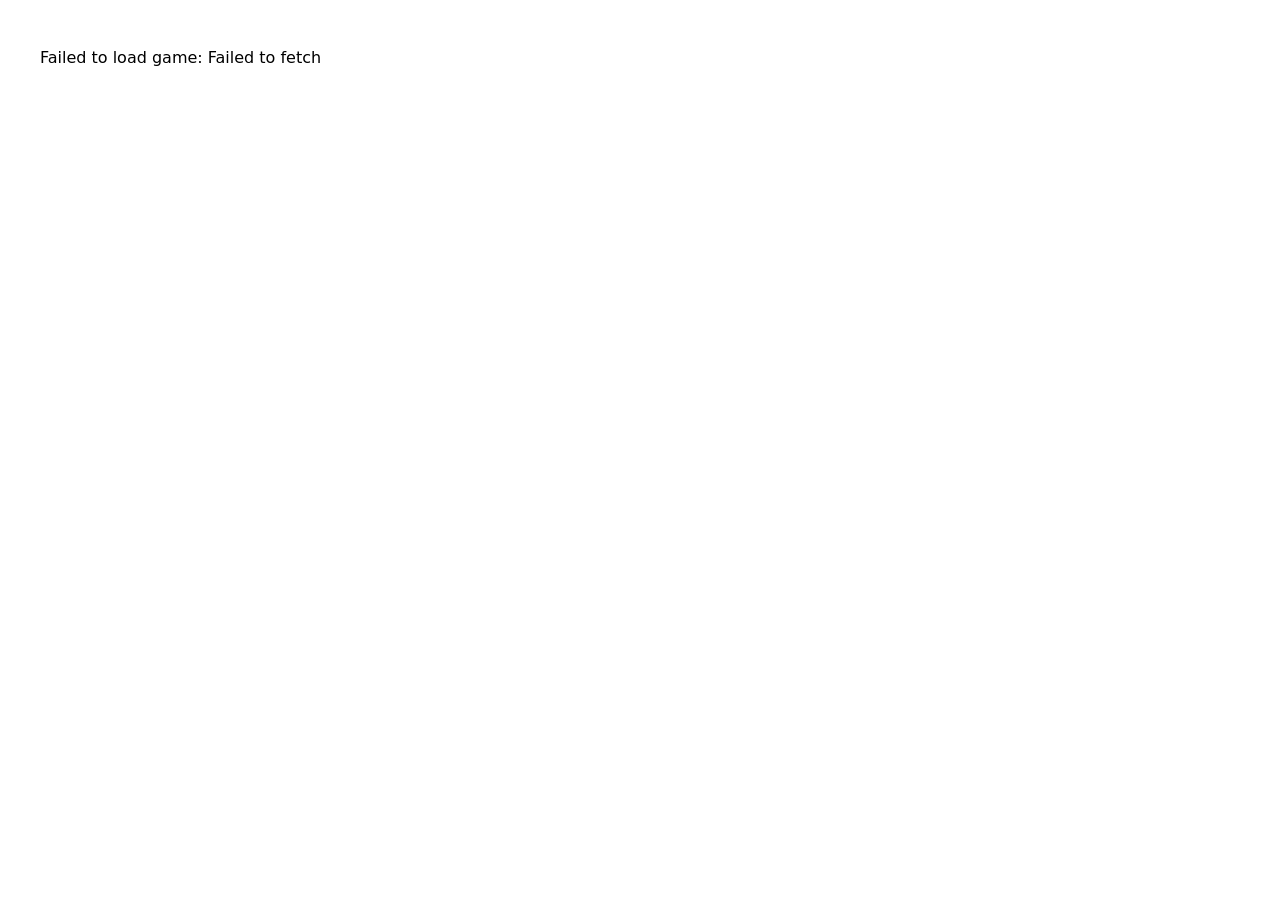
==== alamat-prototype.html @ 6f1d251a "Add playable prototype loader (index.html + alamat-prototype.html)" ====
<!DOCTYPE html>
<html lang="en"><head><meta charset="utf-8">
<meta name="viewport" content="width=device-width, initial-scale=1, viewport-fit=cover">
<title>ALAMAT: Isles of the Forgotten — Prototype</title>
</head><body>
<p id="s" style="font-family:system-ui;padding:2rem">Loading ALAMAT…</p>
<script src="game-data-1.js"></script>
<script src="game-data-2.js"></script>
<script>
(async function() {
  try {
    const b64 = window.__ALAMAT_B64_1 + window.__ALAMAT_B64_2;
    const bin = Uint8Array.from(atob(b64), c => c.charCodeAt(0));
    let html;
    if (window.DecompressionStream) {
      const ds = new DecompressionStream("gzip");
      const stream = new Response(bin).body.pipeThrough(ds);
      html = await new Response(stream).text();
    } else {
      throw new Error("Browser missing DecompressionStream. Use Chrome/Edge/Firefox recent.");
    }
    document.open();
    document.write(html);
    document.close();
  } catch (e) {
    document.getElementById("s").textContent = "Failed to load game: " + e.message;
    console.error(e);
  }
})();
</script>
</body></html>
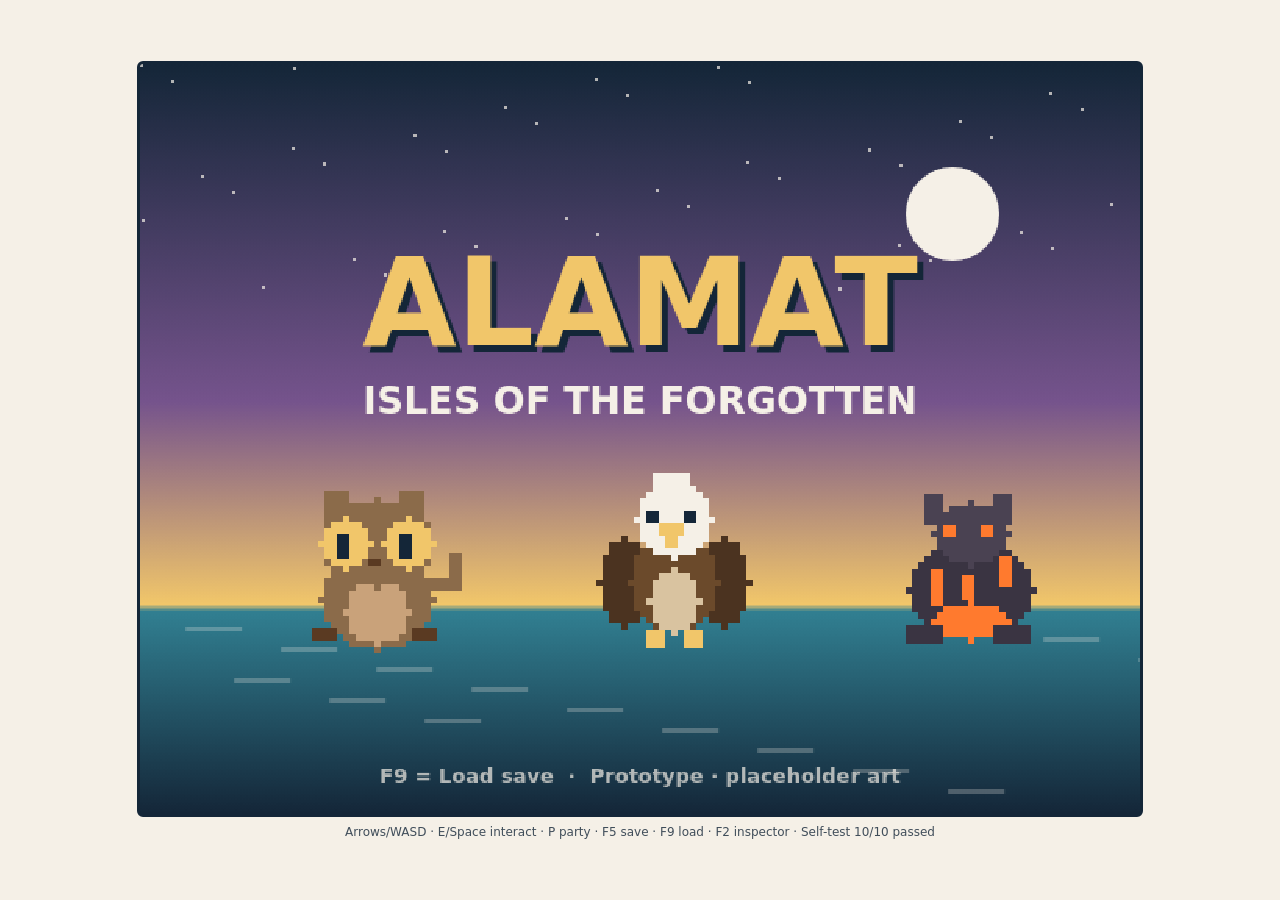
==== commit 68a2f05f: "Add playable HTML prototype" ====
--- a/alamat-prototype.html
+++ b/alamat-prototype.html
@@ -2,30 +2,437 @@
 <html lang="en"><head><meta charset="utf-8">
 <meta name="viewport" content="width=device-width, initial-scale=1, viewport-fit=cover">
 <title>ALAMAT: Isles of the Forgotten — Prototype</title>
-</head><body>
-<p id="s" style="font-family:system-ui;padding:2rem">Loading ALAMAT…</p>
-<script src="game-data-1.js"></script>
-<script src="game-data-2.js"></script>
+<style>
+:root{--bg:#f5f0e7;--fg:#142638;--ac:#317f91;box-sizing:border-box;padding-top:env(safe-area-inset-top,0px);padding-bottom:env(safe-area-inset-bottom,0px)}
+@media (prefers-color-scheme:dark){:root:not([data-theme="light"]){--bg:#0d1823;--fg:#f5f0e7}}
+:root[data-theme="dark"]{--bg:#0d1823;--fg:#f5f0e7}
+html,body{height:100%;margin:0}
+body{background:var(--bg);color:var(--fg);font:14px "Trebuchet MS",system-ui,sans-serif;display:flex;flex-direction:column;align-items:center;justify-content:center;gap:8px;overflow:hidden}
+#g{width:min(96vw,calc((100dvh - 150px)*4/3));aspect-ratio:4/3;image-rendering:pixelated;border:3px solid var(--fg);border-radius:6px;background:#142638;touch-action:none}
+#pad{display:none;width:min(96vw,520px);justify-content:space-between;align-items:center;user-select:none}
+.dp{display:grid;grid-template-areas:". u ." "l . r" ". d .";gap:4px}
+.dp button:nth-child(1){grid-area:u}.dp button:nth-child(2){grid-area:l}.dp button:nth-child(3){grid-area:d}.dp button:nth-child(4){grid-area:r}
+.ab{display:flex;gap:14px}
+#pad button{width:52px;height:52px;border-radius:50%;border:2px solid var(--fg);background:var(--ac);color:#f5f0e7;font:bold 18px system-ui;touch-action:none}
+@media (hover:none) and (pointer:coarse){#pad{display:flex}}
+#foot{margin:0;text-align:center;font-size:12px;opacity:.8;max-width:96vw}
+</style></head><body>
+<canvas id="g" aria-label="ALAMAT prototype game canvas. Arrow keys or WASD to move, E or Space to interact, P for party."></canvas>
+<div id="pad"><div class="dp"><button data-a="up">▲</button><button data-a="left">◀</button><button data-a="down">▼</button><button data-a="right">▶</button></div><div class="ab"><button data-a="back">B</button><button data-a="ok">A</button></div></div>
+<p id="foot">Arrows/WASD move · E/Space interact · P party · X/Esc back · F2 collision · F5 save · F9 load</p>
 <script>
-(async function() {
-  try {
-    const b64 = window.__ALAMAT_B64_1 + window.__ALAMAT_B64_2;
-    const bin = Uint8Array.from(atob(b64), c => c.charCodeAt(0));
-    let html;
-    if (window.DecompressionStream) {
-      const ds = new DecompressionStream("gzip");
-      const stream = new Response(bin).body.pipeThrough(ds);
-      html = await new Response(stream).text();
-    } else {
-      throw new Error("Browser missing DecompressionStream. Use Chrome/Edge/Firefox recent.");
-    }
-    document.open();
-    document.write(html);
-    document.close();
-  } catch (e) {
-    document.getElementById("s").textContent = "Failed to load game: " + e.message;
-    console.error(e);
-  }
+(()=>{'use strict';
+const T=32,W=640,H=480,$=i=>document.getElementById(i),cv=$('g'),c=cv.getContext('2d');cv.width=W;cv.height=H;c.imageSmoothingEnabled=false;
+const P={navy:'#142638',forest:'#397A57',fern:'#83B66A',teal:'#317F91',sand:'#D7B779',gold:'#F1C66A',cyan:'#76D8D2',violet:'#75538C',off:'#F5F0E7',wood:'#8A5A34',dk:'#5A3A22',roof:'#B5573A',bamb:'#B98A4E'};
+let sd=7;const rnd=()=>{sd=sd+0x6D2B79F5|0;let t=Math.imul(sd^sd>>>15,1|sd);t=t+Math.imul(t^t>>>7,61|t)^t;return((t^t>>>14)>>>0)/4294967296};
+const mk=(w,h)=>{const e=document.createElement('canvas');e.width=w;e.height=h;const x=e.getContext('2d');x.imageSmoothingEnabled=false;return[e,x]};
+const R=(x,a,b,w,h,f)=>{x.fillStyle=f;x.fillRect(a|0,b|0,w,h)};
+const E=(x,cx,cy,rx,ry,f)=>{x.fillStyle=f;for(let j=-ry;j<=ry;j++)for(let i=-rx;i<=rx;i++)if(i*i*ry*ry+j*j*rx*rx<=rx*rx*ry*ry)x.fillRect(Math.round(cx+i),Math.round(cy+j),1,1)};
+const sleep=ms=>new Promise(r=>setTimeout(r,ms));
+let waiter=null;const nextKey=()=>new Promise(r=>{waiter=r});
+const pause=ms=>new Promise(r=>{const t=setTimeout(()=>{waiter=null;r()},ms);waiter=()=>{clearTimeout(t);r()}});
+
+/* ---------- tiles ---------- */
+const TC=[['#83B66A','#97C67C','#74A85F'],['#5E9A5C','#4D8A4F','#6BA866'],['#C9A56B','#B8935A','#D9B97F'],['#D7B779','#E3C98F','#C8A767'],['#317F91','#4A9BAE','#296B7C'],['#4E9A55','#2F7A3F','#6DB060'],['#3B6B4A','#2E5A3E','#4B7B52']];
+const TL=TC.map((q,id)=>{const[e,x]=mk(T,T);R(x,0,0,T,T,q[0]);for(let i=0;i<26;i++)R(x,rnd()*T,rnd()*T,2,2,q[1+(i&1)]);
+ if(id===5)for(let i=0;i<9;i++){const a=rnd()*28|0,b=10+rnd()*18|0;R(x,a,b,2,8,q[1]);R(x,a+2,b-3,2,7,q[2])}
+ if(id===4)for(let i=0;i<3;i++)R(x,rnd()*22,rnd()*30,9,2,P.cyan);return e});
+const[WA,wax]=mk(T,T);wax.drawImage(TL[4],8,0);wax.drawImage(TL[4],-24,0);
+
+/* ---------- sprites ---------- */
+const SC={};
+function charSprite(p,dir,f){const k=p.id+dir+f;if(SC[k])return SC[k];const[e,x]=mk(64,64),cx=32,by=61,sk='#E0A878',st=f===1?2:f===3?-2:0,side=dir>1;
+ E(x,cx,by-1,12,4,'rgba(20,38,56,.35)');
+ const leg=(ox,dy)=>{R(x,cx+ox,by-17+dy,6,11,p.pants);R(x,cx+ox-1,by-7+dy,8,7,p.boots)};
+ if(side){leg(-6+st,0);leg(0-st,0)}else{leg(-8,st>0?-2:0);leg(2,st<0?-2:0)}
+ R(x,cx-10,by-35,20,19,p.top);R(x,cx-10,by-19,20,3,p.trim);
+ if(!side){R(x,cx-13,by-34,4,14,p.top);R(x,cx+9,by-34,4,14,p.top);R(x,cx-13,by-21,4,3,sk);R(x,cx+9,by-21,4,3,sk)}
+ else R(x,cx-2+st,by-33,5,14,p.top);
+ if(dir===0){for(let i=0;i<16;i++)R(x,cx-8+i,by-34+i,3,2,P.dk);R(x,cx+6,by-24,9,9,P.wood)}
+ else if(dir===1)R(x,cx-5,by-31,10,11,P.wood);
+ else R(x,cx+(dir===2?4:-12),by-27,8,9,P.wood);
+ E(x,cx,by-43,9,9,sk);
+ if(dir===0){R(x,cx-9,by-53,18,7,p.hair);R(x,cx-10,by-48,3,6,p.hair);R(x,cx+7,by-48,3,6,p.hair);R(x,cx-5,by-43,2,3,P.navy);R(x,cx+3,by-43,2,3,P.navy)}
+ else if(dir===1)E(x,cx,by-44,9,9,p.hair);
+ else{E(x,cx+(dir===2?3:-3),by-45,8,8,p.hair);R(x,cx+(dir===2?-6:4),by-43,2,3,P.navy)}
+ return SC[k]=e}
+const PL={id:'pl',top:'#2C6E72',trim:P.sand,pants:'#8A7355',boots:P.dk,hair:'#1B1B24'};
+function house(w,h,roof,wall){const WW=w*T,HH=(h+1)*T,[e,x]=mk(WW,HH),dt=w>>1,rh=Math.round(HH*.5),wy=rh-6;
+ R(x,2,HH-8,WW-4,8,'rgba(20,38,56,.3)');for(let i=0;i<w;i++)R(x,i*T+5,HH-12,5,12,P.dk);
+ R(x,6,wy,WW-12,HH-wy-12,wall);for(let i=10;i<WW-8;i+=7)R(x,i,wy,1,HH-wy-12,'rgba(60,40,20,.25)');R(x,6,HH-16,WW-12,4,P.wood);
+ for(let r=0;r<rh;r++){const ins=Math.round((1-r/rh)*WW*.3);R(x,ins,4+r,WW-2*ins,1,roof);if(r%6<2)R(x,ins,4+r,WW-2*ins,1,'rgba(255,255,255,.14)')}
+ R(x,2,rh+4,WW-4,4,roof);R(x,2,rh+8,WW-4,2,'rgba(0,0,0,.3)');
+ R(x,dt*T+3,HH-44,26,32,P.dk);R(x,dt*T+23,HH-30,3,3,P.gold);R(x,dt*T,HH-12,T,4,P.sand);
+ if(w>=5){for(const wx of[16,WW-34]){R(x,wx,wy+14,18,16,'#2A4A52');R(x,wx+2,wy+16,14,12,P.cyan)}}return e}
+function palm(){const[e,x]=mk(64,96);E(x,32,92,12,3,'rgba(20,38,56,.3)');
+ for(let y=94;y>34;y--){const o=Math.round(Math.sin((94-y)/20)*4);R(x,30+o,y,6,1,y%7===0?P.dk:P.wood)}
+ const cx=34,cy=34;[-170,-130,-95,-60,-20,15].forEach((a,i)=>{const r=a*Math.PI/180;for(let t=0;t<26;t++)E(x,cx+Math.cos(r)*t,cy+Math.sin(r)*t*.6+t*t/45,2,2,i%2?P.forest:'#2F7A4A')});
+ E(x,cx-3,cy+3,3,3,P.dk);E(x,cx+3,cy+4,3,3,P.dk);return e}
+function tree(dk){const[e,x]=mk(64,96);E(x,32,92,14,3,'rgba(20,38,56,.3)');R(x,27,56,10,38,P.wood);R(x,27,56,3,38,P.dk);if(dk){R(x,22,88,6,6,P.wood);R(x,36,88,6,6,P.wood)}
+ const a=dk?['#24543D','#1E4632','#3B7A55']:[P.forest,'#2F6B49',P.fern];E(x,32,36,24,22,a[1]);E(x,20,44,15,13,a[0]);E(x,44,44,15,13,a[0]);E(x,32,30,19,17,a[0]);E(x,26,26,9,8,a[2]);return e}
+const S_={};
+S_.lantern=(()=>{const[e,x]=mk(32,64);E(x,16,60,8,2,'rgba(20,38,56,.3)');R(x,15,22,3,38,P.dk);R(x,10,10,12,14,P.gold);R(x,12,12,8,10,'#FFF3B0');R(x,9,8,14,3,P.dk);E(x,16,17,15,15,'rgba(241,198,106,.18)');return e})();
+S_.well=(()=>{const[e,x]=mk(32,48);E(x,16,42,14,4,'rgba(20,38,56,.3)');R(x,4,26,24,16,'#9AA0A8');R(x,6,28,20,10,'#6B7078');R(x,4,10,3,18,P.wood);R(x,25,10,3,18,P.wood);R(x,2,6,28,6,P.roof);return e})();
+S_.fence=(()=>{const[e,x]=mk(32,32);R(x,2,12,4,18,P.wood);R(x,26,12,4,18,P.wood);R(x,0,16,32,3,P.bamb);R(x,0,23,32,3,P.bamb);return e})();
+S_.sign=(()=>{const[e,x]=mk(32,48);R(x,14,20,4,26,P.dk);R(x,4,8,24,16,P.bamb);R(x,4,8,24,3,P.wood);R(x,8,14,16,2,P.dk);R(x,8,18,12,2,P.dk);return e})();
+S_.stall=(()=>{const[e,x]=mk(128,96);R(x,0,52,128,40,P.bamb);R(x,0,52,128,4,P.wood);for(let i=0;i<8;i++)R(x,i*16,8,16,30,i%2?P.off:P.teal);R(x,0,38,128,4,'rgba(0,0,0,.25)');[[20,P.gold],[44,P.roof],[70,P.fern],[96,P.cyan]].forEach(([a,f])=>E(x,a,50,7,5,f));return e})();
+S_.palm=palm();S_.tree=tree(0);S_.btree=tree(1);
+S_.shrine=(()=>{const[e,x]=mk(96,96);E(x,48,90,28,4,'rgba(20,38,56,.35)');R(x,20,50,56,40,P.wood);R(x,24,54,48,32,'#C9B48A');R(x,42,70,12,20,P.dk);R(x,10,40,76,14,P.roof);R(x,18,30,60,12,P.roof);R(x,28,20,40,12,P.roof);R(x,38,10,20,12,P.gold);E(x,48,16,6,6,P.cyan);return e})();
+
+/* ---------- creatures ---------- */
+const SP={
+tarsilaw:{n:'Tarsilaw',t:'Nature',hp:34,atk:9,def:6,spd:8,a:'Leaf Pounce',xp:40},
+agilunos:{n:'Agilunos',t:'Wind',hp:30,atk:11,def:5,spd:11,a:'Talon Dive',xp:42},
+bagaon:{n:'Bagaon',t:'Fire',hp:38,atk:10,def:8,spd:5,a:'Ember Slam',xp:45},
+alitaptap:{n:'Alitaptap',t:'Spirit',hp:24,atk:8,def:5,spd:9,a:'Glow Burst',xp:28},
+lumot:{n:'Lumot',t:'Nature',hp:30,atk:7,def:7,spd:4,a:'Moss Slap',xp:26},
+pakpak:{n:'Pakpak',t:'Wind',hp:26,atk:9,def:4,spd:10,a:'Gust Bite',xp:30},
+bato:{n:'Bato',t:'Earth',hp:36,atk:8,def:10,spd:3,a:'Stone Roll',xp:32},
+dagat:{n:'Dagat',t:'Water',hp:32,atk:8,def:6,spd:7,a:'Tide Snap',xp:34}
+};
+const MV={
+'Leaf Pounce':{p:9,t:'Nature'},'Talon Dive':{p:10,t:'Wind'},'Ember Slam':{p:10,t:'Fire'},
+'Glow Burst':{p:9,t:'Spirit'},'Moss Slap':{p:8,t:'Nature'},'Gust Bite':{p:9,t:'Wind'},
+'Stone Roll':{p:9,t:'Earth'},'Tide Snap':{p:9,t:'Water'},
+'Tackle':{p:6,t:'Normal'},'Soothe':{k:1},
+'Vine Whip':{p:11,t:'Nature'},'Sky Cut':{p:12,t:'Wind'},'Flame Lick':{p:11,t:'Fire'},
+'Spirit Pulse':{p:10,t:'Spirit'},'Root Guard':{p:0,t:'Nature',def:1},'Quick Gust':{p:7,t:'Wind'}
+};
+/* type effectiveness (simple, provisional) */
+const TYPE_EFF={
+Nature:{Water:1.5,Earth:1.5,Fire:0.7,Wind:1},
+Fire:{Nature:1.5,Wind:1.2,Water:0.7,Earth:0.8},
+Water:{Fire:1.5,Earth:1.3,Nature:0.8,Wind:1},
+Wind:{Nature:1.2,Spirit:1.2,Earth:0.7,Fire:1},
+Earth:{Fire:1.2,Wind:1.3,Water:0.7,Nature:0.9},
+Spirit:{Spirit:1.3,Nature:1.1,Wind:0.9,Earth:1},
+Normal:{}
+};
+const mkC=(id,lv=5)=>{const s=SP[id];const scale=1+(lv-5)*0.08;
+ const max=Math.round(s.hp*scale),atk=Math.round(s.atk*scale),def=Math.round(s.def*scale),spd=Math.round(s.spd*scale);
+ const mv=[s.a,'Tackle','Soothe'];
+ if(lv>=7){if(id==='tarsilaw')mv[1]='Vine Whip';if(id==='agilunos')mv[1]='Sky Cut';if(id==='bagaon')mv[1]='Flame Lick';
+  if(id==='alitaptap')mv[1]='Spirit Pulse';if(id==='lumot')mv[1]='Root Guard';if(id==='pakpak')mv[1]='Quick Gust'}
+ return{id,n:s.n,t:s.t,lv,xp:0,next:lv*25,hp:max,dh:max,max,atk,def,spd,mv:[...mv]}};
+const CR={
+tarsilaw(x){E(x,16,21,9,8,'#8B6B4A');E(x,16,23,5,5,'#C9A27A');E(x,16,12,9,7,'#8B6B4A');R(x,8,4,4,5,'#8B6B4A');R(x,20,4,4,5,'#8B6B4A');E(x,11,12,4,4,P.gold);E(x,21,12,4,4,P.gold);R(x,10,11,2,4,P.navy);R(x,20,11,2,4,P.navy);R(x,15,15,2,1,P.dk);R(x,6,26,4,2,P.dk);R(x,22,26,4,2,P.dk);R(x,25,18,5,2,'#8B6B4A');R(x,28,14,2,5,'#8B6B4A')},
+agilunos(x){E(x,8,19,4,7,'#4B3320');E(x,24,19,4,7,'#4B3320');E(x,16,19,7,8,'#6B4A2B');E(x,16,22,4,5,'#D9C3A0');E(x,16,9,6,6,P.off);R(x,13,2,6,3,P.off);R(x,14,10,4,2,P.gold);R(x,15,12,2,2,P.gold);R(x,12,8,2,2,P.navy);R(x,18,8,2,2,P.navy);R(x,12,27,3,3,P.gold);R(x,18,27,3,3,P.gold)},
+bagaon(x){E(x,16,20,10,8,'#3A3442');E(x,16,25,6,3,'#FF7A2E');E(x,16,11,6,5,'#4A4252');R(x,9,5,3,5,'#4A4252');R(x,20,5,3,5,'#4A4252');R(x,12,10,2,2,'#FF7A2E');R(x,18,10,2,2,'#FF7A2E');R(x,10,17,2,6,'#FF7A2E');R(x,21,15,2,5,'#FF7A2E');R(x,15,18,2,4,'#FF7A2E');R(x,6,26,6,3,'#3A3442');R(x,20,26,6,3,'#3A3442')},
+alitaptap(x){E(x,10,11,5,3,P.cyan);E(x,22,11,5,3,P.cyan);E(x,16,17,6,5,'#2F4A3A');E(x,16,24,5,4,P.gold);E(x,16,24,3,2,'#FFF3B0');E(x,16,11,4,4,'#2F4A3A');R(x,13,10,2,2,P.off);R(x,18,10,2,2,P.off)},
+lumot(x){E(x,16,21,11,8,'#4B7B52');E(x,16,16,8,5,'#6DB060');R(x,11,20,3,3,P.navy);R(x,19,20,3,3,P.navy);R(x,12,13,2,2,P.gold);R(x,19,14,2,2,P.off);R(x,15,24,3,1,P.navy)},
+pakpak(x){E(x,7,16,7,4,P.violet);E(x,25,16,7,4,P.violet);E(x,16,18,5,7,'#5A4A5E');E(x,16,11,5,5,'#5A4A5E');R(x,11,4,3,5,'#5A4A5E');R(x,18,4,3,5,'#5A4A5E');R(x,13,10,2,2,P.cyan);R(x,17,10,2,2,P.cyan);R(x,15,13,2,1,P.off)},
+bato(x){E(x,16,20,11,9,'#7A6B5A');E(x,16,22,7,6,'#9A8B7A');R(x,8,12,4,6,'#7A6B5A');R(x,20,12,4,6,'#7A6B5A');R(x,11,16,2,2,P.navy);R(x,19,16,2,2,P.navy);R(x,14,24,4,2,P.dk);R(x,6,28,6,2,'#5A4A3A');R(x,20,28,6,2,'#5A4A3A')},
+dagat(x){E(x,16,20,10,8,'#2A6A8A');E(x,16,22,6,5,'#4A9ABA');E(x,10,12,5,5,'#2A6A8A');E(x,22,12,5,5,'#2A6A8A');R(x,12,14,2,2,P.off);R(x,18,14,2,2,P.off);R(x,14,18,4,2,P.cyan);R(x,8,26,5,3,'#1A4A6A');R(x,19,26,5,3,'#1A4A6A')}
+};
+const CS={};const crSpr=id=>CS[id]||(()=>{const[e,x]=mk(32,32);CR[id](x);return CS[id]=e})();
+
+/* ---------- maps ---------- */
+const DIRV=[[0,1],[0,-1],[-1,0],[1,0]],tileAt=(m,x,y)=>x<0||y<0||x>=m.w||y>=m.h?4:m.g[y*m.w+x];
+const newMap=(name,w,h,b)=>({name,w,h,g:new Uint8Array(w*h).fill(b),sol:new Uint8Array(w*h),objs:[],npcs:[],exits:[],enc:null,dark:0});
+const fill=(m,id,x,y,w,h)=>{for(let j=y;j<y+h;j++)for(let i=x;i<x+w;i++)if(i>=0&&j>=0&&i<m.w&&j<m.h)m.g[j*m.w+i]=id};
+function place(m,spr,x,y,w,h,ex){const o=Object.assign({x,y,w,h,spr,px:x*T+w*T/2-spr.width/2,py:(y+h)*T-spr.height,sy:(y+h)*T},ex||{});
+ for(let j=0;j<h;j++)for(let i=0;i<w;i++)m.sol[(y+j)*m.w+x+i]=1;m.objs.push(o);return o}
+function bake(m){const[e,x]=mk(m.w*T,m.h*T);for(let j=0;j<m.h;j++)for(let i=0;i<m.w;i++){const id=m.g[j*m.w+i];x.drawImage(TL[id],i*T,j*T);
+ if(id===0&&rnd()<.06)R(x,i*T+rnd()*28,j*T+rnd()*28,3,3,[P.gold,P.off,'#E58BA5',P.violet][rnd()*4|0]);
+ if(id===4&&tileAt(m,i,j-1)===3)R(x,i*T,j*T,T,3,'rgba(245,240,231,.7)')}m.gl=e}
+const npcAt=(m,x,y)=>m.npcs.find(n=>n.x===x&&n.y===y);
+const canWalk=(m,x,y)=>x>=0&&y>=0&&x<m.w&&y<m.h&&!m.sol[y*m.w+x]&&tileAt(m,x,y)!==4&&!npcAt(m,x,y);
+function scatter(m,spr,n,ok,ex){for(let i=0;i<n;i++){const x=1+rnd()*(m.w-2)|0,y=1+rnd()*(m.h-4)|0;if(ok(x,y)&&!m.sol[y*m.w+x])place(m,spr,x,y,1,1,Object.assign({tree:1},ex))}}
+function buildVillage(){const m=newMap('Lumina Village',40,30,0);
+ for(let i=0;i<220;i++)fill(m,1,rnd()*38|0,rnd()*22|0,2+(rnd()*3|0),1+(rnd()*2|0));
+ for(let x=0;x<40;x++){const s=Math.round(22.5+Math.sin(x/3)*1.2);fill(m,3,x,s,1,2);fill(m,4,x,s+2,1,30-s-2)}
+ fill(m,2,3,15,35,2);fill(m,2,19,0,2,23);fill(m,2,16,12,8,7);
+ m.exits.push({x:19,y:0,to:'F',tx:14,ty:22,dir:1},{x:20,y:0,to:'F',tx:15,ty:22,dir:1});
+ place(m,house(5,4,P.roof,P.bamb),6,6,5,4,{say:['Your modest coastal home. Rest here to fully heal your party.'],at:[8,9],heal:1});
+ place(m,house(8,6,P.teal,'#C9B48A'),26,4,8,6,{nm:'Research Center',say:['Lumina Research Center. Guardians study the Lilim here. (Interior coming later.)'],at:[30,9]});
+ place(m,house(6,5,'#2F7A5A','#D9C7A0'),5,18,6,5,{nm:'Healing House',say:['Herbs and rest. Speak with Nanay Dina outside.'],at:[8,22]});
+ place(m,house(3,3,P.roof,'#C9A56B'),12,6,3,3,{say:['A neighbor’s house. Nobody answers.'],at:[13,8]});
+ place(m,house(3,3,'#8A5A34','#D9B97F'),33,19,3,3,{say:['A neighbor’s house. Smells like sinigang.'],at:[34,21]});
+ place(m,S_.stall,26,18,4,3);place(m,S_.well,18,13,1,1,{say:['A cool, clear well. The water glimmers faintly.']});
+ place(m,S_.lantern,17,12,1,1);place(m,S_.lantern,22,12,1,1);
+ place(m,S_.sign,18,2,1,1,{nm:'Sign',say:['Balete Forest ↑ North. Wild creatures roam the tall grass.']});
+ place(m,S_.sign,21,19,1,1,{nm:'Sign',say:['Lumina Village. Mind the tide.']});
+ for(const x of[3,4,5,34,35,36])place(m,S_.fence,x,14,1,1);
+ const ok=(x,y)=>[0,1].includes(tileAt(m,x,y))&&!(x>=15&&x<=24&&y>=11&&y<=19)&&!(y>=14&&y<=17)&&!(x>=18&&x<=21);
+ for(let x=3;x<38;x+=4)if(canWalk(m,x,21)&&tileAt(m,x,21)<4&&!(x>=18&&x<=21))place(m,S_.palm,x,21,1,1,{tree:1});
+ scatter(m,S_.tree,40,ok);scatter(m,S_.palm,14,ok);
+ for(let y=1;y<22;y+=3){if(ok(0,y)&&!m.sol[y*40])place(m,S_.tree,0,y,1,1,{tree:1});if(ok(39,y)&&!m.sol[y*40+39])place(m,S_.tree,39,y,1,1,{tree:1})}
+ m.npcs.push({id:'luz',name:'Ate Luz',x:21,y:14,dir:2,pal:{id:'luz',top:P.off,trim:P.teal,pants:'#3B4A6B',boots:P.dk,hair:'#3A2A20'}},
+  {id:'dina',name:'Nanay Dina',x:11,y:21,dir:0,pal:{id:'dina',top:'#B5573A',trim:P.gold,pants:'#6B5A4A',boots:P.dk,hair:'#9AA0A8'}},
+  {id:'tonyo',name:'Mang Tonyo',x:27,y:21,dir:1,pal:{id:'tonyo',top:P.gold,trim:P.roof,pants:'#4A5A3A',boots:P.dk,hair:'#1B1B24'}});
+ m.exits.forEach(e=>{m.sol[e.y*m.w+e.x]=0});
+ bake(m);return m}
+function buildForest(){const m=newMap('Balete Forest',30,24,6);
+ for(let i=0;i<120;i++)fill(m,1,rnd()*30|0,rnd()*24|0,1+(rnd()*3|0),1);
+ fill(m,5,6,12,8,7);fill(m,5,17,5,7,8);fill(m,5,4,3,6,6);fill(m,2,14,0,2,24);
+ /* deeper grass near shrine path */
+ fill(m,5,12,8,6,5);
+ m.exits.push({x:14,y:23,to:'V',tx:19,ty:1,dir:0},{x:15,y:23,to:'V',tx:20,ty:1,dir:0},
+  {x:14,y:0,to:'S',tx:7,ty:10,dir:1},{x:15,y:0,to:'S',tx:8,ty:10,dir:1});
+ m.enc=['alitaptap','lumot','pakpak','bato'];m.dark=1;
+ place(m,S_.sign,13,3,1,1,{nm:'Sign',say:['The Ancient Shrine lies beyond the northern path.']});
+ const ok=(x,y)=>[1,6].includes(tileAt(m,x,y))&&y<21&&!(x>=13&&x<=16);
+ for(let x=0;x<30;x+=2){if(ok(x,0)&&x!==14&&x!==15)place(m,S_.btree,x,0,1,1,{tree:1})}
+ for(let y=1;y<22;y+=2){if(ok(0,y))place(m,S_.btree,0,y,1,1,{tree:1});if(ok(29,y))place(m,S_.btree,29,y,1,1,{tree:1})}
+ scatter(m,S_.btree,55,ok);
+ m.exits.forEach(e=>{m.sol[e.y*m.w+e.x]=0});
+ bake(m);return m}
+function buildShrine(){const m=newMap('Ancient Shrine',16,12,6);
+ fill(m,2,6,0,4,12);fill(m,5,2,4,4,4);fill(m,5,10,4,4,4);
+ m.exits.push({x:7,y:11,to:'F',tx:14,ty:1,dir:0},{x:8,y:11,to:'F',tx:15,ty:1,dir:0});
+ m.enc=['alitaptap','dagat','bato','pakpak'];m.dark=1;
+ place(m,S_.shrine,5,2,3,3,{nm:'Ancient Shrine',say:['Weathered stone. Faint light pulses from the altar. The Lilim’s influence is strong here… (Full shrine quest later.)'],at:[7,4]});
+ place(m,S_.btree,1,1,1,1,{tree:1});place(m,S_.btree,14,1,1,1,{tree:1});
+ place(m,S_.btree,1,8,1,1,{tree:1});place(m,S_.btree,14,8,1,1,{tree:1});
+ m.exits.forEach(e=>{m.sol[e.y*m.w+e.x]=0});
+ bake(m);return m}
+const V=buildVillage(),F=buildForest(),SH=buildShrine(),FF=Array.from({length:30},()=>({x:rnd()*960,y:rnd()*768,o:rnd()*6}));
+const MAPS={V,F,S:SH};
+
+/* ---------- state ---------- */
+const S={mode:'title',map:V,mapId:'V',p:{x:19,y:17,px:19*T,py:17*T,tx:0,ty:0,dir:0,mv:0,f:0,ft:0},
+ party:[],selyo:3,herbs:2,f:{},busy:false,fade:0,t:0,insp:false,msg:null};
+let DG=null,U=null,B=null,PARTY=null;const held={up:0,down:0,left:0,right:0};
+const TALK={};
+const tx=(s,x,y,col,sz,al)=>{c.font='bold '+(sz||18)+'px "Trebuchet MS",system-ui,sans-serif';c.fillStyle=col||P.navy;c.textAlign=al||'left';c.textBaseline='alphabetic';c.fillText(s,x,y)};
+const box=(x,y,w,h)=>{c.fillStyle='rgba(245,240,231,.97)';c.fillRect(x,y,w,h);c.strokeStyle=P.navy;c.lineWidth=3;c.strokeRect(x+1.5,y+1.5,w-3,h-3);c.strokeStyle=P.teal;c.lineWidth=2;c.strokeRect(x+6,y+6,w-12,h-12)};
+const wrap=(s,w)=>{const o=[];let l='';for(const t of s.split(' ')){const q=l?l+' '+t:t;if(c.measureText(q).width>w&&l){o.push(l);l=t}else l=q}o.push(l);return o};
+const bar=(x,y,w,v)=>{c.fillStyle=P.navy;c.fillRect(x,y,w,10);c.fillStyle=v>.5?'#4E9A55':v>.2?P.gold:'#C8452B';c.fillRect(x+2,y+2,Math.max(0,(w-4)*v),6)};
+const xpBar=(x,y,w,v)=>{c.fillStyle=P.navy;c.fillRect(x,y,w,6);c.fillStyle=P.teal;c.fillRect(x+1,y+1,Math.max(0,(w-2)*v),4)};
+
+/* ---------- save / load ---------- */
+const SAVE_KEY='alamat_proto_v2';
+function saveGame(){const data={party:S.party,selyo:S.selyo,herbs:S.herbs,f:S.f,mapId:S.mapId,x:S.p.x,y:S.p.y,dir:S.p.dir};
+ try{localStorage.setItem(SAVE_KEY,JSON.stringify(data));S.msg={t:'Game saved.',ttl:120};return true}catch(e){S.msg={t:'Save failed.',ttl:120};return false}}
+function loadGame(){try{const raw=localStorage.getItem(SAVE_KEY);if(!raw){S.msg={t:'No save found.',ttl:120};return false}
+ const d=JSON.parse(raw);S.party=d.party||[];S.selyo=d.selyo??3;S.herbs=d.herbs??2;S.f=d.f||{};
+ const mid=d.mapId||'V';S.mapId=mid;S.map=MAPS[mid]||V;S.p.x=d.x??19;S.p.y=d.y??17;S.p.dir=d.dir??0;
+ S.p.px=S.p.x*T;S.p.py=S.p.y*T;S.p.mv=0;S.mode='world';S.msg={t:'Game loaded.',ttl:120};return true
+ }catch(e){S.msg={t:'Load failed.',ttl:120};return false}}
+
+/* ---------- dialogue / menus ---------- */
+async function talk(name,lines){for(const l of lines){DG={n:name,t:l,i:0};for(;;){await nextKey();if(DG.i<DG.t.length)DG.i=DG.t.length;else break}}DG=null}
+async function chooseUI(u,n,back){for(;;){const a=await nextKey();if(a==='left'||a==='up')u.sel=(u.sel+n-1)%n;else if(a==='right'||a==='down')u.sel=(u.sel+1)%n;else if(a==='ok')return u.sel;else if(a==='back'&&back)return -1}}
+async function pickStarter(){U={ids:['tarsilaw','agilunos','bagaon'],sel:0};const i=await chooseUI(U,3);const id=U.ids[i];U=null;return id}
+const objective=()=>!S.f.starter?'Speak with Ate Luz on the plaza':!S.f.bonded?'Go north into Balete Forest and bond with a wild creature':!S.f.shrine?'Visit the Ancient Shrine north of the forest':!S.f.done?'Return to Ate Luz':'Chapter complete. Explore freely!';
+TALK.luz=async()=>{const f=S.f;
+ if(!f.starter){await talk('Ate Luz',['Welcome to Lumina Village, traveler! I’m Luz, a guardian-researcher on Isla Maharlika.','Strange disturbances — the Lilim — are spreading through Balete Forest. You shouldn’t go alone.','Choose a partner creature to travel with.']);
+  const id=await pickStarter();S.party.push(mkC(id,5));f.starter=true;
+  await talk('Ate Luz',[SP[id].n+' it is! Look after each other.','Head north to Balete Forest. Wild creatures hide in the tall grass.','Lower their HP, use Soothe to build Trust, then offer a Selyo to bond.','Press P anytime to check your party. F5 saves your progress.'])}
+ else if(f.bonded&&f.shrine&&!f.done){f.done=true;await talk('Ate Luz',['You formed a bond and reached the shrine! That’s how we’ll restore habitats the Lilim has disturbed.','Chapter complete. Thank you for testing the prototype! Explore freely or start a new journey.'])}
+ else if(f.bonded&&!f.shrine)await talk('Ate Luz',['Good work bonding. The Ancient Shrine is north of the forest — see what you can learn there.']);
+ else if(f.done)await talk('Ate Luz',['The deeper source of the Lilim still waits. Next chapter!']);
+ else await talk('Ate Luz',['The forest is north of the plaza. Remember: Soothe first, then bond with a Selyo.'])};
+TALK.dina=async()=>{S.party.forEach(q=>{q.hp=q.max;q.dh=q.max});await talk('Nanay Dina',['You look tired. Rest a moment…','There. Your companions are fully healed!'])};
+TALK.tonyo=async()=>{if(!S.f.gift){S.f.gift=1;S.selyo+=3;S.herbs+=2;await talk('Mang Tonyo',['Fresh Selyo, handmade! Here, 3 on the house — and a couple of healing herbs.','Use herbs from the Party menu (P) if you’re hurt far from home.'])}
+ else if(S.selyo<5){S.selyo+=2;await talk('Mang Tonyo',['Still short on Selyo? Take two more. Use them wisely!'])}
+ else await talk('Mang Tonyo',['Selyo are precious. Use them wisely! The forest grows denser near the shrine.'])};
+
+/* ---------- leveling ---------- */
+function gainXP(cr,amount){cr.xp+=amount;let leveled=false;
+ while(cr.xp>=cr.next){cr.xp-=cr.next;cr.lv++;cr.next=cr.lv*25;
+  const s=SP[cr.id];const scale=1+(cr.lv-5)*0.08;
+  cr.max=Math.round(s.hp*scale);cr.atk=Math.round(s.atk*scale);cr.def=Math.round(s.def*scale);cr.spd=Math.round(s.spd*scale);
+  cr.hp=cr.max;cr.dh=cr.max;leveled=true;
+  /* unlock better moves */
+  if(cr.lv===7){if(cr.id==='tarsilaw'&&!cr.mv.includes('Vine Whip'))cr.mv[1]='Vine Whip';
+   if(cr.id==='agilunos'&&!cr.mv.includes('Sky Cut'))cr.mv[1]='Sky Cut';
+   if(cr.id==='bagaon'&&!cr.mv.includes('Flame Lick'))cr.mv[1]='Flame Lick';
+   if(cr.id==='alitaptap'&&!cr.mv.includes('Spirit Pulse'))cr.mv[1]='Spirit Pulse';
+   if(cr.id==='lumot'&&!cr.mv.includes('Root Guard'))cr.mv[1]='Root Guard';
+   if(cr.id==='pakpak'&&!cr.mv.includes('Quick Gust'))cr.mv[1]='Quick Gust'}}
+ return leveled}
+
+/* ---------- battle ---------- */
+const say=t=>{B.msg=t;return pause(900)};
+const menu=async o=>{B.ui={opts:o,sel:0};const i=await chooseUI(B.ui,o.length,1);B.ui=null;return i};
+function typeMult(atkType,defType){const t=TYPE_EFF[atkType];return t&&t[defType]!=null?t[defType]:1}
+async function act(a,d,mv,pl){const m=MV[mv];
+ if(m.k){if(pl){B.trust=Math.min(5,B.trust+1);await say(a.n+' soothes '+d.n+'… Trust '+B.trust+'/5')}else await say(a.n+' watches warily.');return}
+ if(m.def){a.def=Math.round(a.def*1.3);await say(a.n+' hardens its stance! Defense up.');return}
+ const mult=typeMult(m.t||'Normal',d.t);const dmg=Math.max(1,Math.round(m.p*a.atk/(d.def+2)*(.85+rnd()*.3)*mult));
+ await say(a.n+' used '+mv+'!'+(mult>1?' Super effective!':mult<1?' Not very effective…':''));
+ B.hit=pl?'foe':'me';d.hp=Math.max(0,d.hp-dmg);await pause(400);B.hit=''}
+async function faint(){await say(B.me.n+' fainted!');const nx=S.party.find(q=>q.hp>0);if(!nx)return false;B.me=nx;await say('Go, '+nx.n+'!');return true}
+async function battle(fid){S.busy=true;await fade(1);S.mode='battle';
+ const wildLv=5+Math.floor(rnd()*3)+(S.mapId==='S'?2:0);const foe=mkC(fid,wildLv);
+ B={foe,me:S.party.find(q=>q.hp>0)||S.party[0],msg:'',ui:null,trust:0,hit:''};
+ await fade(0);await say('A wild '+foe.n+' (Lv'+foe.lv+') appeared!');let res='';
+ const foeAtk=async()=>{const mi=foe.hp/foe.max<.35&&rnd()<.4?1:0;await act(foe,B.me,foe.mv[mi]||foe.mv[0],false);return B.me.hp>0?true:await faint()};
+ while(!res){B.msg='What will '+B.me.n+' do?';const a=await menu(['Fight','Bond','Items','Switch','Run']);
+  if(a===0){const mi=await menu(B.me.mv);if(mi<0)continue;const mv=B.me.mv[mi];
+   const order=foe.spd>B.me.spd?['f','p']:['p','f'];
+   for(const w of order){
+    if(w==='p'){await act(B.me,foe,mv,true);if(foe.hp<=0){await say(foe.n+' was defeated!');
+     const base=SP[fid].xp||30;const gained=Math.round(base*(foe.lv/B.me.lv));const up=gainXP(B.me,gained);
+     await say(B.me.n+' gained '+gained+' XP!'+(up?' Level up! Now Lv'+B.me.lv+'!':''));res='win';break}}
+    else{if(B.me.hp<=0)break;if(!await foeAtk()){res='lose'}break}}}
+  else if(a===1){if(S.selyo<=0){await say('You have no Selyo left!');continue}
+   S.selyo--;await say('You offer a Selyo to '+foe.n+'…');
+   const hpFactor=(1-foe.hp/foe.max)*0.55;const trustFactor=B.trust*0.09;const ch=Math.min(.92,Math.max(.06,.18+hpFactor+trustFactor));
+   if(rnd()<ch){await say('Bond formed! '+foe.n+' trusts you now.');S.f.bonded=true;
+    const recruit=mkC(fid,foe.lv);recruit.hp=Math.max(1,Math.floor(foe.hp));recruit.dh=recruit.hp;
+    if(S.party.length<3){S.party.push(recruit);await say(foe.n+' joined your party!')}else await say('Party full (max 3). '+foe.n+' will wait in the wild.');res='bond';break}
+   await say('The bond slipped away…');if(!await foeAtk())res='lose'}
+  else if(a===2){/* items */const opts=[];if(S.herbs>0)opts.push('Herb (heal)');opts.push('Cancel');
+   const ii=await menu(opts);if(ii<0||opts[ii]==='Cancel')continue;
+   if(opts[ii].startsWith('Herb')){S.herbs--;const heal=Math.round(B.me.max*0.4);B.me.hp=Math.min(B.me.max,B.me.hp+heal);B.me.dh=B.me.hp;
+    await say('Used a Herb! '+B.me.n+' recovered '+heal+' HP.');if(!await foeAtk())res='lose'}}
+  else if(a===3){const al=S.party.filter(q=>q.hp>0&&q!==B.me);if(!al.length){await say('No other creature can fight!');continue}
+   const i=await menu(al.map(q=>q.n+' Lv'+q.lv));if(i<0)continue;B.me=al[i];await say('Go, '+B.me.n+'!');if(!await foeAtk())res='lose'}
+  else if(a===4){const runCh=Math.min(.9,0.4+(B.me.spd-foe.spd)*0.04+rnd()*0.2);if(rnd()<runCh){await say('You slipped away safely!');res='run'}
+   else{await say('Couldn’t escape!');if(!await foeAtk())res='lose'}}}
+ if(res==='lose'){await say('You blacked out…');S.party.forEach(q=>{q.hp=q.max;q.dh=q.max})}
+ await fade(1);if(res==='lose')loadMap(V,19,17,0);S.mode='world';B=null;await fade(0);S.busy=false}
+async function fade(to){while(Math.abs(S.fade-to)>.01){S.fade+=Math.sign(to-S.fade)*.09;await sleep(16)}S.fade=to}
+
+/* ---------- party menu ---------- */
+async function openParty(){if(!S.party.length){S.msg={t:'No party yet. Talk to Ate Luz.',ttl:100};return}
+ S.busy=true;PARTY={sel:0,mode:'list'};
+ for(;;){const a=await nextKey();
+  if(PARTY.mode==='list'){if(a==='up'||a==='left')PARTY.sel=(PARTY.sel+S.party.length-1)%S.party.length;
+   else if(a==='down'||a==='right')PARTY.sel=(PARTY.sel+1)%S.party.length;
+   else if(a==='ok'){PARTY.mode='act';PARTY.actSel=0}
+   else if(a==='back'){PARTY=null;S.busy=false;return}}
+  else if(PARTY.mode==='act'){const acts=['Summary','Use Herb','Close'];
+   if(a==='up'||a==='left')PARTY.actSel=(PARTY.actSel+acts.length-1)%acts.length;
+   else if(a==='down'||a==='right')PARTY.actSel=(PARTY.actSel+1)%acts.length;
+   else if(a==='back')PARTY.mode='list';
+   else if(a==='ok'){const act=acts[PARTY.actSel];
+    if(act==='Close'){PARTY=null;S.busy=false;return}
+    if(act==='Summary'){PARTY.mode='summary'}
+    if(act==='Use Herb'){if(S.herbs<=0){S.msg={t:'No herbs left.',ttl:80};PARTY.mode='list';continue}
+     const cr=S.party[PARTY.sel];if(cr.hp>=cr.max){S.msg={t:cr.n+' is already full HP.',ttl:80};PARTY.mode='list';continue}
+     S.herbs--;const heal=Math.round(cr.max*0.45);cr.hp=Math.min(cr.max,cr.hp+heal);cr.dh=cr.hp;
+     S.msg={t:cr.n+' recovered '+heal+' HP. Herbs left: '+S.herbs,ttl:100};PARTY.mode='list'}}}
+  else if(PARTY.mode==='summary'){if(a==='ok'||a==='back')PARTY.mode='list'}}}
+
+/* ---------- world ---------- */
+function loadMap(m,x,y,d){const p=S.p;S.map=m;S.mapId=m===V?'V':m===F?'F':'S';p.x=x;p.y=y;p.px=x*T;p.py=y*T;p.dir=d;p.mv=0;p.f=0}
+async function warp(e){if(S.busy&&S.fade>0)return;S.busy=true;const p=S.p;
+ try{
+  if(e.to==='F'&&!S.f.starter){await talk('',['You should speak with Ate Luz first. She’s on the plaza.']);p.y=1;p.py=T;p.dir=0;S.fade=0;S.busy=false;return}
+  if(e.to==='S'&&!S.f.bonded){await talk('',['The path feels sealed… Bond with a creature first.']);p.y=1;p.py=T;p.dir=0;S.fade=0;S.busy=false;return}
+  await fade(1);const dest=MAPS[e.to]||V;if(!dest||!dest.gl){S.fade=0;S.busy=false;S.msg={t:'Map failed to load.',ttl:120};return}
+  loadMap(dest,e.tx,e.ty,e.dir);await fade(0);
+ }catch(err){console.error('warp error',err);S.fade=0;S.mode='world'}
+ S.busy=false}
+function arrive(){const p=S.p,m=S.map;if(!m)return;
+ const e=m.exits.find(q=>q.x===p.x&&q.y===p.y);if(e){warp(e);return}
+ if(m.name==='Ancient Shrine'&&!S.f.shrine)S.f.shrine=true;
+ if(m.enc&&tileAt(m,p.x,p.y)===5&&S.party.length&&rnd()<.18)battle(m.enc[rnd()*m.enc.length|0])}
+function tryMove(d){const p=S.p,i={down:0,up:1,left:2,right:3}[d];p.dir=i;const nx=p.x+DIRV[i][0],ny=p.y+DIRV[i][1];if(canWalk(S.map,nx,ny)){p.tx=nx;p.ty=ny;p.mv=.0001}}
+async function interact(){const m=S.map,p=S.p,x=p.x+DIRV[p.dir][0],y=p.y+DIRV[p.dir][1],n=npcAt(m,x,y);
+ if(n){S.busy=true;n.dir=p.dir^1;await TALK[n.id]();S.busy=false;return}
+ const o=m.objs.find(o=>o.say&&x>=o.x&&x<o.x+o.w&&y>=o.y&&y<o.y+o.h&&(!o.at||(o.at[0]===x&&o.at[1]===y)));
+ if(o){S.busy=true;if(o.heal){S.party.forEach(q=>{q.hp=q.max;q.dh=q.max});await talk('',['You rest at home. Your party is fully healed.']);}
+  else await talk(o.nm||'',o.say);S.busy=false}}
+function update(dt){S.t+=dt;if(DG)DG.i=Math.min(DG.t.length,DG.i+dt/25);if(S.msg){S.msg.ttl-=dt/16;if(S.msg.ttl<=0)S.msg=null}
+ if(S.mode!=='world'||PARTY)return;const p=S.p;
+ if(p.mv){p.mv+=dt/170;if(p.mv>=1){p.mv=0;p.x=p.tx;p.y=p.ty;p.px=p.x*T;p.py=p.y*T;arrive()}else{p.px=(p.x+(p.tx-p.x)*p.mv)*T;p.py=(p.y+(p.ty-p.y)*p.mv)*T;p.ft+=dt;p.f=((p.ft/110)|0)%4}return}
+ p.f=0;if(S.busy)return;for(const d of['up','down','left','right'])if(held[d]){tryMove(d);break}}
+
+/* ---------- draw ---------- */
+function drawWorld(){const m=S.map,p=S.p,cx=Math.max(0,Math.min(m.w*T-W,Math.round(p.px+16-W/2))),cy=Math.max(0,Math.min(m.h*T-H,Math.round(p.py+16-H/2)));
+ c.drawImage(m.gl,cx,cy,W,H,0,0,W,H);
+ if((S.t/600|0)%2)for(let j=cy/T|0;j<=(cy+H)/T;j++)for(let i=cx/T|0;i<=(cx+W)/T;i++)if(tileAt(m,i,j)===4&&i<m.w&&j<m.h)c.drawImage(WA,i*T-cx,j*T-cy);
+ const L=m.objs.map(o=>({sy:o.sy,fn:()=>c.drawImage(o.spr,o.px-cx,o.py-cy)}));
+ m.npcs.forEach(n=>L.push({sy:n.y*T+T,fn:()=>c.drawImage(charSprite(n.pal,n.dir,0),n.x*T+16-32-cx,n.y*T+T-63-cy)}));
+ L.push({sy:p.py+T,fn:()=>c.drawImage(charSprite(PL,p.dir,p.f),Math.round(p.px+16-32-cx),Math.round(p.py+T-63-cy))});
+ L.sort((a,b)=>a.sy-b.sy).forEach(q=>q.fn());
+ if(m.dark){c.fillStyle='rgba(8,20,32,.28)';c.fillRect(0,0,W,H);for(const f of FF){const x=f.x+Math.sin(S.t/700+f.o)*20-cx,y=f.y+Math.cos(S.t/900+f.o)*14-cy;if(x>-8&&x<W+8&&y>-8&&y<H+8){c.fillStyle='rgba(118,216,210,.25)';c.fillRect(x-3,y-3,7,7);c.fillStyle=P.cyan;c.fillRect(x-1,y-1,3,3)}}}
+ if(S.insp){c.fillStyle='rgba(220,50,50,.35)';for(let j=cy/T|0;j<=(cy+H)/T;j++)for(let i=cx/T|0;i<=(cx+W)/T;i++)if(i<m.w&&j<m.h&&(m.sol[j*m.w+i]||tileAt(m,i,j)===4))c.fillRect(i*T-cx,j*T-cy,T,T);
+  c.fillStyle='rgba(241,198,106,.5)';m.exits.forEach(e=>c.fillRect(e.x*T-cx,e.y*T-cy,T,T));tx('tile '+S.p.x+','+S.p.y+' · '+m.name,8,H-8,'#fff',14)}
+ c.fillStyle='rgba(20,38,56,.78)';c.fillRect(8,8,W-16,30);tx(m.name+' · '+objective(),18,29,P.off,14);tx('Selyo ×'+S.selyo+'  Herb ×'+S.herbs,W-18,29,P.gold,14,'right')}
+function drawPick(){if(!U)return;c.fillStyle='rgba(20,38,56,.82)';c.fillRect(0,0,W,H);tx('Choose your partner',W/2,52,P.gold,28,'center');
+ U.ids.forEach((id,i)=>{const s=SP[id],x=26+i*204,sel=U.sel===i;c.fillStyle=sel?P.gold:P.off;c.fillRect(x-4,76-4,188,308);c.fillStyle=P.off;c.fillRect(x,76,180,300);c.fillStyle=P.navy;c.fillRect(x,76,180,28);tx(s.n,x+90,97,P.off,18,'center');
+  c.fillStyle='rgba(118,216,210,.25)';c.fillRect(x+8,112,164,150);c.drawImage(crSpr(id),0,0,32,32,x+26,118+(sel?Math.sin(S.t/200)*3:0),128,128);
+  tx(s.t,x+90,286,P.teal,16,'center');tx('HP '+s.hp+'  ATK '+s.atk,x+90,312,P.navy,14,'center');tx('DEF '+s.def+'  SPD '+s.spd,x+90,334,P.navy,14,'center');tx(sel?'Press Enter':'',x+90,362,P.roof,14,'center')});
+ tx('◀ ▶ to look · Enter to choose (original species)',W/2,430,P.off,15,'center')}
+function drawDlg(){if(!DG)return;box(16,372,608,96);if(DG.n){c.fillStyle=P.teal;c.fillRect(30,354,160,26);tx(DG.n,40,373,P.off,16)}
+ c.font='bold 18px "Trebuchet MS",system-ui,sans-serif';let n=DG.i|0;wrap(DG.t,556).forEach((l,i)=>{tx(l.slice(0,Math.max(0,n)),32,408+i*26,P.navy,18);n-=l.length+1});
+ if((DG.i|0)>=DG.t.length&&((S.t/400)|0)%2)tx('▼',598,456,P.teal,16)}
+function drawBattle(){const g=c.createLinearGradient(0,0,0,H);g.addColorStop(0,'#142638');g.addColorStop(.52,'#317F91');g.addColorStop(.53,'#3B6B4A');g.addColorStop(1,'#2E5A3E');c.fillStyle=g;c.fillRect(0,0,W,H);
+ c.fillStyle='rgba(20,38,56,.35)';for(const[x,y,w]of[[470,240,110],[160,360,130]]){c.beginPath();c.ellipse(x,y,w,16,0,0,7);c.fill()}
+ for(const q of[B.foe,B.me])q.dh+=(q.hp-q.dh)*.15;
+ const bob=Math.sin(S.t/300)*3,sh=B.hit==='foe'&&((S.t/60|0)%2)?8:0,sm=B.hit==='me'&&((S.t/60|0)%2)?8:0;
+ c.drawImage(crSpr(B.foe.id),0,0,32,32,390+sh,70+bob,160,160);c.drawImage(crSpr(B.me.id),0,0,32,32,70+sm,176-bob,192,192);
+ box(24,24,270,64);tx(B.foe.n,40,52,P.navy,18);tx('Lv'+B.foe.lv,262,52,P.teal,14,'right');bar(40,62,236,B.foe.dh/B.foe.max);
+ box(346,236,270,78);tx(B.me.n,362,260,P.navy,18);tx('Lv'+B.me.lv+' · '+B.me.t,598,260,P.teal,14,'right');bar(362,270,236,B.me.dh/B.me.max);
+ tx('HP '+Math.ceil(B.me.dh)+'/'+B.me.max+'   Trust '+B.trust+'/5',362,296,P.navy,13);xpBar(362,304,160,B.me.xp/B.me.next);
+ box(16,372,608,96);c.font='bold 18px "Trebuchet MS",system-ui,sans-serif';wrap(B.msg,B.ui?280:560).forEach((l,i)=>tx(l,32,408+i*26,P.navy,18));
+ if(B.ui)B.ui.opts.forEach((o,i)=>{const x=340+(i%2)*140,y=388+((i/2)|0)*32;if(B.ui.sel===i){c.fillStyle=P.gold;c.fillRect(x-6,y-2,132,28)}tx(o,x,y+18,P.navy,16)})}
+function drawParty(){if(!PARTY)return;c.fillStyle='rgba(20,38,56,.88)';c.fillRect(0,0,W,H);
+ box(40,30,560,400);tx('Party',W/2,62,P.navy,24,'center');
+ S.party.forEach((cr,i)=>{const y=90+i*90,sel=PARTY.sel===i&&PARTY.mode!=='summary';
+  if(sel){c.fillStyle='rgba(241,198,106,.35)';c.fillRect(60,y-8,520,82)}
+  c.drawImage(crSpr(cr.id),0,0,32,32,70,y,64,64);
+  tx(cr.n+'  Lv'+cr.lv+'  '+cr.t,150,y+22,P.navy,18);bar(150,y+32,280,cr.hp/cr.max);
+  tx('HP '+cr.hp+'/'+cr.max+'   ATK '+cr.atk+' DEF '+cr.def+' SPD '+cr.spd,150,y+58,P.navy,13);
+  xpBar(150,y+66,200,cr.xp/cr.next)});
+ if(PARTY.mode==='act'){const acts=['Summary','Use Herb','Close'];box(380,300,200,110);
+  acts.forEach((a,i)=>{if(PARTY.actSel===i){c.fillStyle=P.gold;c.fillRect(396,318+i*28,168,26)}tx(a,410,338+i*28,P.navy,16)})}
+ if(PARTY.mode==='summary'){const cr=S.party[PARTY.sel];box(120,80,400,300);tx(cr.n+' — Summary',W/2,112,P.navy,20,'center');
+  c.drawImage(crSpr(cr.id),0,0,32,32,W/2-48,130,96,96);
+  tx('Level '+cr.lv+'  ·  '+cr.t,W/2,250,P.teal,16,'center');
+  tx('HP '+cr.hp+'/'+cr.max+'   XP '+cr.xp+'/'+cr.next,W/2,280,P.navy,15,'center');
+  tx('ATK '+cr.atk+'  DEF '+cr.def+'  SPD '+cr.spd,W/2,308,P.navy,15,'center');
+  tx('Moves: '+cr.mv.join(', '),W/2,340,P.navy,14,'center');tx('Enter / Esc to close',W/2,370,P.roof,13,'center')}
+ tx('Selyo ×'+S.selyo+'   Herbs ×'+S.herbs+'   ·  Esc to close',W/2,450,P.off,14,'center')}
+function drawTitle(){const g=c.createLinearGradient(0,0,0,H);g.addColorStop(0,'#142638');g.addColorStop(.45,P.violet);g.addColorStop(.72,P.gold);g.addColorStop(.73,P.teal);g.addColorStop(1,P.navy);c.fillStyle=g;c.fillRect(0,0,W,H);
+ c.fillStyle=P.off;c.beginPath();c.arc(520,96,30,0,7);c.fill();for(let i=0;i<40;i++){c.fillStyle='rgba(245,240,231,.7)';c.fillRect((i*97)%W,(i*53)%150,2,2)}
+ c.fillStyle='rgba(245,240,231,.25)';for(let i=0;i<14;i++)c.fillRect(((i*61+S.t/40)%W),360+(i*13)%110,36,3);
+ ['tarsilaw','agilunos','bagaon'].forEach((id,i)=>c.drawImage(crSpr(id),0,0,32,32,86+i*190,258+Math.sin(S.t/350+i)*4,128,128));
+ tx('ALAMAT',W/2+4,184,P.navy,78,'center');tx('ALAMAT',W/2,180,P.gold,78,'center');tx('ISLES OF THE FORGOTTEN',W/2,224,P.off,24,'center');
+ if((S.t/500|0)%2)tx('Press Enter or tap to begin',W/2,430,P.off,20,'center');
+ tx('F9 = Load save  ·  Prototype · placeholder art',W/2,460,'rgba(245,240,231,.7)',13,'center')}
+function drawMsg(){if(!S.msg)return;c.fillStyle='rgba(20,38,56,.85)';c.fillRect(W/2-140,H/2-24,280,48);tx(S.msg.t,W/2,H/2+6,P.off,16,'center')}
+function frame(ts){const dt=Math.min(50,ts-(frame.l||ts));frame.l=ts;
+ try{update(dt)}catch(err){console.error('update',err)}
+ c.clearRect(0,0,W,H);
+ try{
+  if(S.mode==='title')drawTitle();
+  else if(S.mode==='battle'&&B)drawBattle();
+  else if(S.mode==='world'||S.mode==='battle'){if(S.mode==='battle'){S.mode='world';B=null}
+   if(S.map&&S.map.gl){drawWorld();drawDlg();drawPick();if(PARTY)drawParty()}
+   else{c.fillStyle=P.navy;c.fillRect(0,0,W,H);tx('Loading map…',W/2,H/2,P.off,20,'center')}}
+  else{S.mode='world'}
+  drawMsg();
+  if(S.fade>0){c.fillStyle='rgba(20,38,56,'+Math.min(1,S.fade)+')';c.fillRect(0,0,W,H)}
+ }catch(err){console.error('draw',err);c.fillStyle=P.navy;c.fillRect(0,0,W,H);tx('Draw error — press F9 to reload save',W/2,H/2,P.off,16,'center');S.fade=0}
+ requestAnimationFrame(frame)}
+
+/* ---------- input ---------- */
+function dispatch(a){if(waiter){const w=waiter;waiter=null;w(a);return}
+ if(S.mode==='title'&&a==='ok'){S.mode='world';return}
+ if(S.mode==='world'&&!S.busy&&!S.p.mv){if(a==='ok')interact();if(a==='party')openParty()}}
+const KM={ArrowUp:'up',w:'up',ArrowDown:'down',s:'down',ArrowLeft:'left',a:'left',ArrowRight:'right',d:'right',
+ Enter:'ok',' ':'ok',e:'ok',z:'ok',Escape:'back',x:'back',Backspace:'back',p:'party',P:'party'};
+const kd=a=>{if(a in held)held[a]=1;dispatch(a)},ku=a=>{if(a in held)held[a]=0};
+addEventListener('keydown',e=>{
+ if(e.key==='F2'){S.insp=!S.insp;e.preventDefault();return}
+ if(e.key==='F5'){e.preventDefault();if(S.mode==='world'&&!S.busy)saveGame();return}
+ if(e.key==='F9'){e.preventDefault();if(S.mode==='title'||(S.mode==='world'&&!S.busy))loadGame();return}
+ const a=KM[e.key.length>1?e.key:e.key.toLowerCase()];if(a){e.preventDefault();if(!e.repeat||a in held||a==='up'||a==='down')kd(a)}});
+addEventListener('keyup',e=>{const a=KM[e.key.length>1?e.key:e.key.toLowerCase()];if(a)ku(a)});
+document.querySelectorAll('#pad button').forEach(b=>{const a=b.dataset.a;b.addEventListener('pointerdown',e=>{e.preventDefault();kd(a)});for(const ev of['pointerup','pointerleave','pointercancel'])b.addEventListener(ev,()=>ku(a))});
+cv.addEventListener('pointerdown',()=>{if(S.mode==='title')dispatch('ok')});
+
+/* ---------- self-tests ---------- */
+const TESTS=[
+ ['Village map is 40×30 tiles',()=>V.w===40&&V.h===30],
+ ['Houses and water block movement',()=>!canWalk(V,8,7)&&!canWalk(V,5,28)],
+ ['Plaza path is walkable',()=>canWalk(V,19,17)],
+ ['NPC found on facing tile',()=>!!npcAt(V,21,14)],
+ ['Forest has encounter grass and exits',()=>F.g.includes(5)&&F.exits.length>=2],
+ ['Shrine map exists and links',()=>SH.w===16&&SH.exits.length>=1],
+ ['Creatures have required stats',()=>['tarsilaw','bato','dagat'].every(id=>SP[id]&&SP[id].hp>0)],
+ ['mkC produces valid party member',()=>{const c=mkC('tarsilaw',5);return c.hp===c.max&&c.mv.length>=3&&c.lv===5}],
+ ['Type chart returns multipliers',()=>typeMult('Fire','Nature')>1&&typeMult('Water','Fire')>1],
+ ['XP level-up increases stats',()=>{const c=mkC('agilunos',5);const a0=c.atk;gainXP(c,200);return c.lv>5&&c.atk>a0}]
+];
+const res=TESTS.map(([n,f])=>{let ok=false;try{ok=!!f()}catch(e){}return[n,ok]});
+console.table(res);$('foot').textContent='Arrows/WASD · E/Space interact · P party · F5 save · F9 load · F2 inspector · Self-test '+res.filter(r=>r[1]).length+'/'+res.length+' passed';
+window.ALAMAT={S,V,F,SH,tests:res,saveGame,loadGame};requestAnimationFrame(frame);
 })();
-</script>
-</body></html>
+</script></body></html>
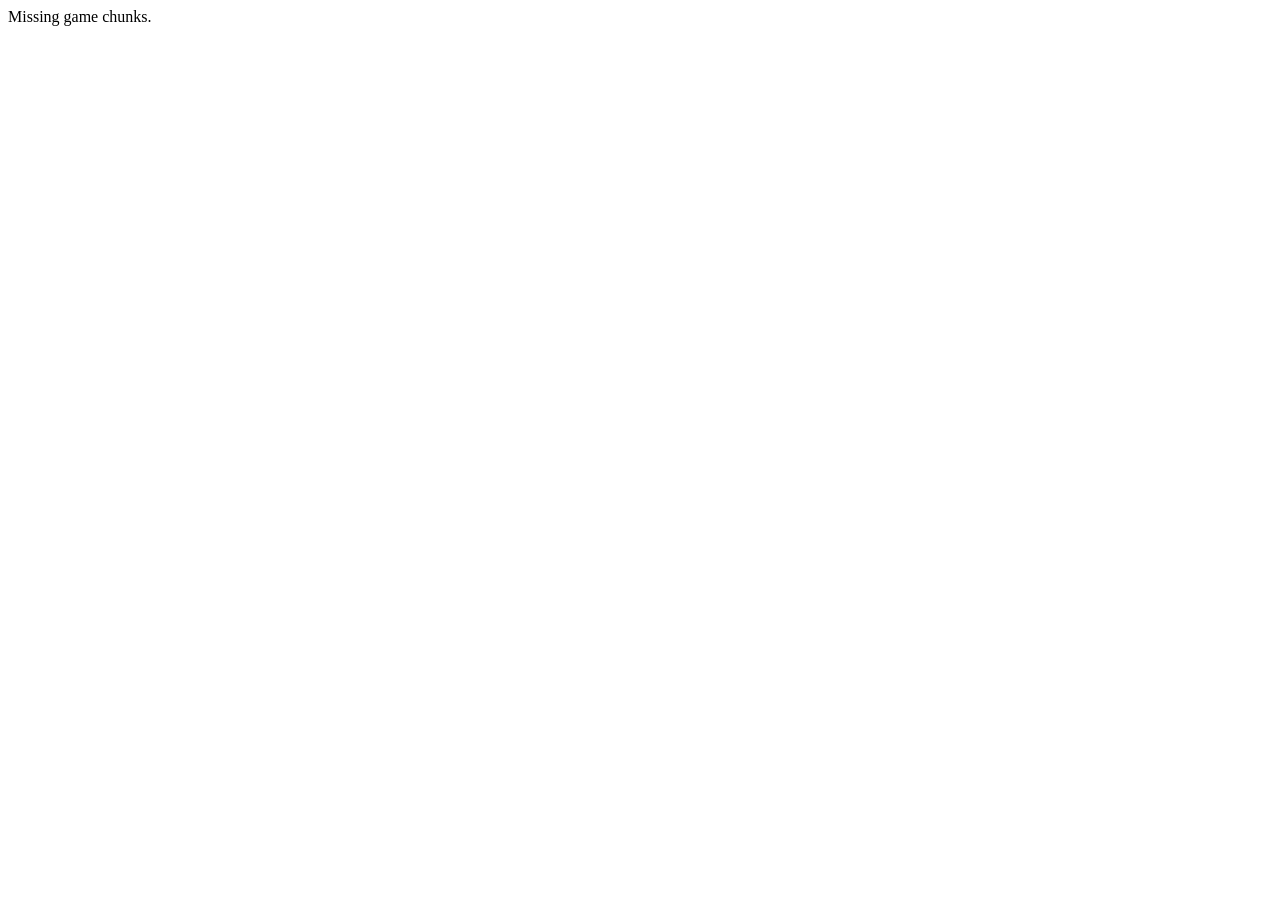
==== commit 59d68bdb: "Add game loader HTML (assembles playable prototype from chunks)" ====
--- a/alamat-prototype.html
+++ b/alamat-prototype.html
@@ -1,438 +1,17 @@
 <!DOCTYPE html>
-<html lang="en"><head><meta charset="utf-8">
-<meta name="viewport" content="width=device-width, initial-scale=1, viewport-fit=cover">
-<title>ALAMAT: Isles of the Forgotten — Prototype</title>
-<style>
-:root{--bg:#f5f0e7;--fg:#142638;--ac:#317f91;box-sizing:border-box;padding-top:env(safe-area-inset-top,0px);padding-bottom:env(safe-area-inset-bottom,0px)}
-@media (prefers-color-scheme:dark){:root:not([data-theme="light"]){--bg:#0d1823;--fg:#f5f0e7}}
-:root[data-theme="dark"]{--bg:#0d1823;--fg:#f5f0e7}
-html,body{height:100%;margin:0}
-body{background:var(--bg);color:var(--fg);font:14px "Trebuchet MS",system-ui,sans-serif;display:flex;flex-direction:column;align-items:center;justify-content:center;gap:8px;overflow:hidden}
-#g{width:min(96vw,calc((100dvh - 150px)*4/3));aspect-ratio:4/3;image-rendering:pixelated;border:3px solid var(--fg);border-radius:6px;background:#142638;touch-action:none}
-#pad{display:none;width:min(96vw,520px);justify-content:space-between;align-items:center;user-select:none}
-.dp{display:grid;grid-template-areas:". u ." "l . r" ". d .";gap:4px}
-.dp button:nth-child(1){grid-area:u}.dp button:nth-child(2){grid-area:l}.dp button:nth-child(3){grid-area:d}.dp button:nth-child(4){grid-area:r}
-.ab{display:flex;gap:14px}
-#pad button{width:52px;height:52px;border-radius:50%;border:2px solid var(--fg);background:var(--ac);color:#f5f0e7;font:bold 18px system-ui;touch-action:none}
-@media (hover:none) and (pointer:coarse){#pad{display:flex}}
-#foot{margin:0;text-align:center;font-size:12px;opacity:.8;max-width:96vw}
-</style></head><body>
-<canvas id="g" aria-label="ALAMAT prototype game canvas. Arrow keys or WASD to move, E or Space to interact, P for party."></canvas>
-<div id="pad"><div class="dp"><button data-a="up">▲</button><button data-a="left">◀</button><button data-a="down">▼</button><button data-a="right">▶</button></div><div class="ab"><button data-a="back">B</button><button data-a="ok">A</button></div></div>
-<p id="foot">Arrows/WASD move · E/Space interact · P party · X/Esc back · F2 collision · F5 save · F9 load</p>
+<html lang="en"><head><meta charset="utf-8"><title>ALAMAT loading</title></head>
+<body><p style="font-family:system-ui;padding:2rem">Loading ALAMAT…</p>
+<script src="ch0.js"></script>
+<script src="ch1.js"></script>
+<script src="ch2.js"></script>
+<script src="ch3.js"></script>
+<script src="ch4.js"></script>
+<script src="ch5.js"></script>
 <script>
-(()=>{'use strict';
-const T=32,W=640,H=480,$=i=>document.getElementById(i),cv=$('g'),c=cv.getContext('2d');cv.width=W;cv.height=H;c.imageSmoothingEnabled=false;
-const P={navy:'#142638',forest:'#397A57',fern:'#83B66A',teal:'#317F91',sand:'#D7B779',gold:'#F1C66A',cyan:'#76D8D2',violet:'#75538C',off:'#F5F0E7',wood:'#8A5A34',dk:'#5A3A22',roof:'#B5573A',bamb:'#B98A4E'};
-let sd=7;const rnd=()=>{sd=sd+0x6D2B79F5|0;let t=Math.imul(sd^sd>>>15,1|sd);t=t+Math.imul(t^t>>>7,61|t)^t;return((t^t>>>14)>>>0)/4294967296};
-const mk=(w,h)=>{const e=document.createElement('canvas');e.width=w;e.height=h;const x=e.getContext('2d');x.imageSmoothingEnabled=false;return[e,x]};
-const R=(x,a,b,w,h,f)=>{x.fillStyle=f;x.fillRect(a|0,b|0,w,h)};
-const E=(x,cx,cy,rx,ry,f)=>{x.fillStyle=f;for(let j=-ry;j<=ry;j++)for(let i=-rx;i<=rx;i++)if(i*i*ry*ry+j*j*rx*rx<=rx*rx*ry*ry)x.fillRect(Math.round(cx+i),Math.round(cy+j),1,1)};
-const sleep=ms=>new Promise(r=>setTimeout(r,ms));
-let waiter=null;const nextKey=()=>new Promise(r=>{waiter=r});
-const pause=ms=>new Promise(r=>{const t=setTimeout(()=>{waiter=null;r()},ms);waiter=()=>{clearTimeout(t);r()}});
-
-/* ---------- tiles ---------- */
-const TC=[['#83B66A','#97C67C','#74A85F'],['#5E9A5C','#4D8A4F','#6BA866'],['#C9A56B','#B8935A','#D9B97F'],['#D7B779','#E3C98F','#C8A767'],['#317F91','#4A9BAE','#296B7C'],['#4E9A55','#2F7A3F','#6DB060'],['#3B6B4A','#2E5A3E','#4B7B52']];
-const TL=TC.map((q,id)=>{const[e,x]=mk(T,T);R(x,0,0,T,T,q[0]);for(let i=0;i<26;i++)R(x,rnd()*T,rnd()*T,2,2,q[1+(i&1)]);
- if(id===5)for(let i=0;i<9;i++){const a=rnd()*28|0,b=10+rnd()*18|0;R(x,a,b,2,8,q[1]);R(x,a+2,b-3,2,7,q[2])}
- if(id===4)for(let i=0;i<3;i++)R(x,rnd()*22,rnd()*30,9,2,P.cyan);return e});
-const[WA,wax]=mk(T,T);wax.drawImage(TL[4],8,0);wax.drawImage(TL[4],-24,0);
-
-/* ---------- sprites ---------- */
-const SC={};
-function charSprite(p,dir,f){const k=p.id+dir+f;if(SC[k])return SC[k];const[e,x]=mk(64,64),cx=32,by=61,sk='#E0A878',st=f===1?2:f===3?-2:0,side=dir>1;
- E(x,cx,by-1,12,4,'rgba(20,38,56,.35)');
- const leg=(ox,dy)=>{R(x,cx+ox,by-17+dy,6,11,p.pants);R(x,cx+ox-1,by-7+dy,8,7,p.boots)};
- if(side){leg(-6+st,0);leg(0-st,0)}else{leg(-8,st>0?-2:0);leg(2,st<0?-2:0)}
- R(x,cx-10,by-35,20,19,p.top);R(x,cx-10,by-19,20,3,p.trim);
- if(!side){R(x,cx-13,by-34,4,14,p.top);R(x,cx+9,by-34,4,14,p.top);R(x,cx-13,by-21,4,3,sk);R(x,cx+9,by-21,4,3,sk)}
- else R(x,cx-2+st,by-33,5,14,p.top);
- if(dir===0){for(let i=0;i<16;i++)R(x,cx-8+i,by-34+i,3,2,P.dk);R(x,cx+6,by-24,9,9,P.wood)}
- else if(dir===1)R(x,cx-5,by-31,10,11,P.wood);
- else R(x,cx+(dir===2?4:-12),by-27,8,9,P.wood);
- E(x,cx,by-43,9,9,sk);
- if(dir===0){R(x,cx-9,by-53,18,7,p.hair);R(x,cx-10,by-48,3,6,p.hair);R(x,cx+7,by-48,3,6,p.hair);R(x,cx-5,by-43,2,3,P.navy);R(x,cx+3,by-43,2,3,P.navy)}
- else if(dir===1)E(x,cx,by-44,9,9,p.hair);
- else{E(x,cx+(dir===2?3:-3),by-45,8,8,p.hair);R(x,cx+(dir===2?-6:4),by-43,2,3,P.navy)}
- return SC[k]=e}
-const PL={id:'pl',top:'#2C6E72',trim:P.sand,pants:'#8A7355',boots:P.dk,hair:'#1B1B24'};
-function house(w,h,roof,wall){const WW=w*T,HH=(h+1)*T,[e,x]=mk(WW,HH),dt=w>>1,rh=Math.round(HH*.5),wy=rh-6;
- R(x,2,HH-8,WW-4,8,'rgba(20,38,56,.3)');for(let i=0;i<w;i++)R(x,i*T+5,HH-12,5,12,P.dk);
- R(x,6,wy,WW-12,HH-wy-12,wall);for(let i=10;i<WW-8;i+=7)R(x,i,wy,1,HH-wy-12,'rgba(60,40,20,.25)');R(x,6,HH-16,WW-12,4,P.wood);
- for(let r=0;r<rh;r++){const ins=Math.round((1-r/rh)*WW*.3);R(x,ins,4+r,WW-2*ins,1,roof);if(r%6<2)R(x,ins,4+r,WW-2*ins,1,'rgba(255,255,255,.14)')}
- R(x,2,rh+4,WW-4,4,roof);R(x,2,rh+8,WW-4,2,'rgba(0,0,0,.3)');
- R(x,dt*T+3,HH-44,26,32,P.dk);R(x,dt*T+23,HH-30,3,3,P.gold);R(x,dt*T,HH-12,T,4,P.sand);
- if(w>=5){for(const wx of[16,WW-34]){R(x,wx,wy+14,18,16,'#2A4A52');R(x,wx+2,wy+16,14,12,P.cyan)}}return e}
-function palm(){const[e,x]=mk(64,96);E(x,32,92,12,3,'rgba(20,38,56,.3)');
- for(let y=94;y>34;y--){const o=Math.round(Math.sin((94-y)/20)*4);R(x,30+o,y,6,1,y%7===0?P.dk:P.wood)}
- const cx=34,cy=34;[-170,-130,-95,-60,-20,15].forEach((a,i)=>{const r=a*Math.PI/180;for(let t=0;t<26;t++)E(x,cx+Math.cos(r)*t,cy+Math.sin(r)*t*.6+t*t/45,2,2,i%2?P.forest:'#2F7A4A')});
- E(x,cx-3,cy+3,3,3,P.dk);E(x,cx+3,cy+4,3,3,P.dk);return e}
-function tree(dk){const[e,x]=mk(64,96);E(x,32,92,14,3,'rgba(20,38,56,.3)');R(x,27,56,10,38,P.wood);R(x,27,56,3,38,P.dk);if(dk){R(x,22,88,6,6,P.wood);R(x,36,88,6,6,P.wood)}
- const a=dk?['#24543D','#1E4632','#3B7A55']:[P.forest,'#2F6B49',P.fern];E(x,32,36,24,22,a[1]);E(x,20,44,15,13,a[0]);E(x,44,44,15,13,a[0]);E(x,32,30,19,17,a[0]);E(x,26,26,9,8,a[2]);return e}
-const S_={};
-S_.lantern=(()=>{const[e,x]=mk(32,64);E(x,16,60,8,2,'rgba(20,38,56,.3)');R(x,15,22,3,38,P.dk);R(x,10,10,12,14,P.gold);R(x,12,12,8,10,'#FFF3B0');R(x,9,8,14,3,P.dk);E(x,16,17,15,15,'rgba(241,198,106,.18)');return e})();
-S_.well=(()=>{const[e,x]=mk(32,48);E(x,16,42,14,4,'rgba(20,38,56,.3)');R(x,4,26,24,16,'#9AA0A8');R(x,6,28,20,10,'#6B7078');R(x,4,10,3,18,P.wood);R(x,25,10,3,18,P.wood);R(x,2,6,28,6,P.roof);return e})();
-S_.fence=(()=>{const[e,x]=mk(32,32);R(x,2,12,4,18,P.wood);R(x,26,12,4,18,P.wood);R(x,0,16,32,3,P.bamb);R(x,0,23,32,3,P.bamb);return e})();
-S_.sign=(()=>{const[e,x]=mk(32,48);R(x,14,20,4,26,P.dk);R(x,4,8,24,16,P.bamb);R(x,4,8,24,3,P.wood);R(x,8,14,16,2,P.dk);R(x,8,18,12,2,P.dk);return e})();
-S_.stall=(()=>{const[e,x]=mk(128,96);R(x,0,52,128,40,P.bamb);R(x,0,52,128,4,P.wood);for(let i=0;i<8;i++)R(x,i*16,8,16,30,i%2?P.off:P.teal);R(x,0,38,128,4,'rgba(0,0,0,.25)');[[20,P.gold],[44,P.roof],[70,P.fern],[96,P.cyan]].forEach(([a,f])=>E(x,a,50,7,5,f));return e})();
-S_.palm=palm();S_.tree=tree(0);S_.btree=tree(1);
-S_.shrine=(()=>{const[e,x]=mk(96,96);E(x,48,90,28,4,'rgba(20,38,56,.35)');R(x,20,50,56,40,P.wood);R(x,24,54,48,32,'#C9B48A');R(x,42,70,12,20,P.dk);R(x,10,40,76,14,P.roof);R(x,18,30,60,12,P.roof);R(x,28,20,40,12,P.roof);R(x,38,10,20,12,P.gold);E(x,48,16,6,6,P.cyan);return e})();
-
-/* ---------- creatures ---------- */
-const SP={
-tarsilaw:{n:'Tarsilaw',t:'Nature',hp:34,atk:9,def:6,spd:8,a:'Leaf Pounce',xp:40},
-agilunos:{n:'Agilunos',t:'Wind',hp:30,atk:11,def:5,spd:11,a:'Talon Dive',xp:42},
-bagaon:{n:'Bagaon',t:'Fire',hp:38,atk:10,def:8,spd:5,a:'Ember Slam',xp:45},
-alitaptap:{n:'Alitaptap',t:'Spirit',hp:24,atk:8,def:5,spd:9,a:'Glow Burst',xp:28},
-lumot:{n:'Lumot',t:'Nature',hp:30,atk:7,def:7,spd:4,a:'Moss Slap',xp:26},
-pakpak:{n:'Pakpak',t:'Wind',hp:26,atk:9,def:4,spd:10,a:'Gust Bite',xp:30},
-bato:{n:'Bato',t:'Earth',hp:36,atk:8,def:10,spd:3,a:'Stone Roll',xp:32},
-dagat:{n:'Dagat',t:'Water',hp:32,atk:8,def:6,spd:7,a:'Tide Snap',xp:34}
-};
-const MV={
-'Leaf Pounce':{p:9,t:'Nature'},'Talon Dive':{p:10,t:'Wind'},'Ember Slam':{p:10,t:'Fire'},
-'Glow Burst':{p:9,t:'Spirit'},'Moss Slap':{p:8,t:'Nature'},'Gust Bite':{p:9,t:'Wind'},
-'Stone Roll':{p:9,t:'Earth'},'Tide Snap':{p:9,t:'Water'},
-'Tackle':{p:6,t:'Normal'},'Soothe':{k:1},
-'Vine Whip':{p:11,t:'Nature'},'Sky Cut':{p:12,t:'Wind'},'Flame Lick':{p:11,t:'Fire'},
-'Spirit Pulse':{p:10,t:'Spirit'},'Root Guard':{p:0,t:'Nature',def:1},'Quick Gust':{p:7,t:'Wind'}
-};
-/* type effectiveness (simple, provisional) */
-const TYPE_EFF={
-Nature:{Water:1.5,Earth:1.5,Fire:0.7,Wind:1},
-Fire:{Nature:1.5,Wind:1.2,Water:0.7,Earth:0.8},
-Water:{Fire:1.5,Earth:1.3,Nature:0.8,Wind:1},
-Wind:{Nature:1.2,Spirit:1.2,Earth:0.7,Fire:1},
-Earth:{Fire:1.2,Wind:1.3,Water:0.7,Nature:0.9},
-Spirit:{Spirit:1.3,Nature:1.1,Wind:0.9,Earth:1},
-Normal:{}
-};
-const mkC=(id,lv=5)=>{const s=SP[id];const scale=1+(lv-5)*0.08;
- const max=Math.round(s.hp*scale),atk=Math.round(s.atk*scale),def=Math.round(s.def*scale),spd=Math.round(s.spd*scale);
- const mv=[s.a,'Tackle','Soothe'];
- if(lv>=7){if(id==='tarsilaw')mv[1]='Vine Whip';if(id==='agilunos')mv[1]='Sky Cut';if(id==='bagaon')mv[1]='Flame Lick';
-  if(id==='alitaptap')mv[1]='Spirit Pulse';if(id==='lumot')mv[1]='Root Guard';if(id==='pakpak')mv[1]='Quick Gust'}
- return{id,n:s.n,t:s.t,lv,xp:0,next:lv*25,hp:max,dh:max,max,atk,def,spd,mv:[...mv]}};
-const CR={
-tarsilaw(x){E(x,16,21,9,8,'#8B6B4A');E(x,16,23,5,5,'#C9A27A');E(x,16,12,9,7,'#8B6B4A');R(x,8,4,4,5,'#8B6B4A');R(x,20,4,4,5,'#8B6B4A');E(x,11,12,4,4,P.gold);E(x,21,12,4,4,P.gold);R(x,10,11,2,4,P.navy);R(x,20,11,2,4,P.navy);R(x,15,15,2,1,P.dk);R(x,6,26,4,2,P.dk);R(x,22,26,4,2,P.dk);R(x,25,18,5,2,'#8B6B4A');R(x,28,14,2,5,'#8B6B4A')},
-agilunos(x){E(x,8,19,4,7,'#4B3320');E(x,24,19,4,7,'#4B3320');E(x,16,19,7,8,'#6B4A2B');E(x,16,22,4,5,'#D9C3A0');E(x,16,9,6,6,P.off);R(x,13,2,6,3,P.off);R(x,14,10,4,2,P.gold);R(x,15,12,2,2,P.gold);R(x,12,8,2,2,P.navy);R(x,18,8,2,2,P.navy);R(x,12,27,3,3,P.gold);R(x,18,27,3,3,P.gold)},
-bagaon(x){E(x,16,20,10,8,'#3A3442');E(x,16,25,6,3,'#FF7A2E');E(x,16,11,6,5,'#4A4252');R(x,9,5,3,5,'#4A4252');R(x,20,5,3,5,'#4A4252');R(x,12,10,2,2,'#FF7A2E');R(x,18,10,2,2,'#FF7A2E');R(x,10,17,2,6,'#FF7A2E');R(x,21,15,2,5,'#FF7A2E');R(x,15,18,2,4,'#FF7A2E');R(x,6,26,6,3,'#3A3442');R(x,20,26,6,3,'#3A3442')},
-alitaptap(x){E(x,10,11,5,3,P.cyan);E(x,22,11,5,3,P.cyan);E(x,16,17,6,5,'#2F4A3A');E(x,16,24,5,4,P.gold);E(x,16,24,3,2,'#FFF3B0');E(x,16,11,4,4,'#2F4A3A');R(x,13,10,2,2,P.off);R(x,18,10,2,2,P.off)},
-lumot(x){E(x,16,21,11,8,'#4B7B52');E(x,16,16,8,5,'#6DB060');R(x,11,20,3,3,P.navy);R(x,19,20,3,3,P.navy);R(x,12,13,2,2,P.gold);R(x,19,14,2,2,P.off);R(x,15,24,3,1,P.navy)},
-pakpak(x){E(x,7,16,7,4,P.violet);E(x,25,16,7,4,P.violet);E(x,16,18,5,7,'#5A4A5E');E(x,16,11,5,5,'#5A4A5E');R(x,11,4,3,5,'#5A4A5E');R(x,18,4,3,5,'#5A4A5E');R(x,13,10,2,2,P.cyan);R(x,17,10,2,2,P.cyan);R(x,15,13,2,1,P.off)},
-bato(x){E(x,16,20,11,9,'#7A6B5A');E(x,16,22,7,6,'#9A8B7A');R(x,8,12,4,6,'#7A6B5A');R(x,20,12,4,6,'#7A6B5A');R(x,11,16,2,2,P.navy);R(x,19,16,2,2,P.navy);R(x,14,24,4,2,P.dk);R(x,6,28,6,2,'#5A4A3A');R(x,20,28,6,2,'#5A4A3A')},
-dagat(x){E(x,16,20,10,8,'#2A6A8A');E(x,16,22,6,5,'#4A9ABA');E(x,10,12,5,5,'#2A6A8A');E(x,22,12,5,5,'#2A6A8A');R(x,12,14,2,2,P.off);R(x,18,14,2,2,P.off);R(x,14,18,4,2,P.cyan);R(x,8,26,5,3,'#1A4A6A');R(x,19,26,5,3,'#1A4A6A')}
-};
-const CS={};const crSpr=id=>CS[id]||(()=>{const[e,x]=mk(32,32);CR[id](x);return CS[id]=e})();
-
-/* ---------- maps ---------- */
-const DIRV=[[0,1],[0,-1],[-1,0],[1,0]],tileAt=(m,x,y)=>x<0||y<0||x>=m.w||y>=m.h?4:m.g[y*m.w+x];
-const newMap=(name,w,h,b)=>({name,w,h,g:new Uint8Array(w*h).fill(b),sol:new Uint8Array(w*h),objs:[],npcs:[],exits:[],enc:null,dark:0});
-const fill=(m,id,x,y,w,h)=>{for(let j=y;j<y+h;j++)for(let i=x;i<x+w;i++)if(i>=0&&j>=0&&i<m.w&&j<m.h)m.g[j*m.w+i]=id};
-function place(m,spr,x,y,w,h,ex){const o=Object.assign({x,y,w,h,spr,px:x*T+w*T/2-spr.width/2,py:(y+h)*T-spr.height,sy:(y+h)*T},ex||{});
- for(let j=0;j<h;j++)for(let i=0;i<w;i++)m.sol[(y+j)*m.w+x+i]=1;m.objs.push(o);return o}
-function bake(m){const[e,x]=mk(m.w*T,m.h*T);for(let j=0;j<m.h;j++)for(let i=0;i<m.w;i++){const id=m.g[j*m.w+i];x.drawImage(TL[id],i*T,j*T);
- if(id===0&&rnd()<.06)R(x,i*T+rnd()*28,j*T+rnd()*28,3,3,[P.gold,P.off,'#E58BA5',P.violet][rnd()*4|0]);
- if(id===4&&tileAt(m,i,j-1)===3)R(x,i*T,j*T,T,3,'rgba(245,240,231,.7)')}m.gl=e}
-const npcAt=(m,x,y)=>m.npcs.find(n=>n.x===x&&n.y===y);
-const canWalk=(m,x,y)=>x>=0&&y>=0&&x<m.w&&y<m.h&&!m.sol[y*m.w+x]&&tileAt(m,x,y)!==4&&!npcAt(m,x,y);
-function scatter(m,spr,n,ok,ex){for(let i=0;i<n;i++){const x=1+rnd()*(m.w-2)|0,y=1+rnd()*(m.h-4)|0;if(ok(x,y)&&!m.sol[y*m.w+x])place(m,spr,x,y,1,1,Object.assign({tree:1},ex))}}
-function buildVillage(){const m=newMap('Lumina Village',40,30,0);
- for(let i=0;i<220;i++)fill(m,1,rnd()*38|0,rnd()*22|0,2+(rnd()*3|0),1+(rnd()*2|0));
- for(let x=0;x<40;x++){const s=Math.round(22.5+Math.sin(x/3)*1.2);fill(m,3,x,s,1,2);fill(m,4,x,s+2,1,30-s-2)}
- fill(m,2,3,15,35,2);fill(m,2,19,0,2,23);fill(m,2,16,12,8,7);
- m.exits.push({x:19,y:0,to:'F',tx:14,ty:22,dir:1},{x:20,y:0,to:'F',tx:15,ty:22,dir:1});
- place(m,house(5,4,P.roof,P.bamb),6,6,5,4,{say:['Your modest coastal home. Rest here to fully heal your party.'],at:[8,9],heal:1});
- place(m,house(8,6,P.teal,'#C9B48A'),26,4,8,6,{nm:'Research Center',say:['Lumina Research Center. Guardians study the Lilim here. (Interior coming later.)'],at:[30,9]});
- place(m,house(6,5,'#2F7A5A','#D9C7A0'),5,18,6,5,{nm:'Healing House',say:['Herbs and rest. Speak with Nanay Dina outside.'],at:[8,22]});
- place(m,house(3,3,P.roof,'#C9A56B'),12,6,3,3,{say:['A neighbor’s house. Nobody answers.'],at:[13,8]});
- place(m,house(3,3,'#8A5A34','#D9B97F'),33,19,3,3,{say:['A neighbor’s house. Smells like sinigang.'],at:[34,21]});
- place(m,S_.stall,26,18,4,3);place(m,S_.well,18,13,1,1,{say:['A cool, clear well. The water glimmers faintly.']});
- place(m,S_.lantern,17,12,1,1);place(m,S_.lantern,22,12,1,1);
- place(m,S_.sign,18,2,1,1,{nm:'Sign',say:['Balete Forest ↑ North. Wild creatures roam the tall grass.']});
- place(m,S_.sign,21,19,1,1,{nm:'Sign',say:['Lumina Village. Mind the tide.']});
- for(const x of[3,4,5,34,35,36])place(m,S_.fence,x,14,1,1);
- const ok=(x,y)=>[0,1].includes(tileAt(m,x,y))&&!(x>=15&&x<=24&&y>=11&&y<=19)&&!(y>=14&&y<=17)&&!(x>=18&&x<=21);
- for(let x=3;x<38;x+=4)if(canWalk(m,x,21)&&tileAt(m,x,21)<4&&!(x>=18&&x<=21))place(m,S_.palm,x,21,1,1,{tree:1});
- scatter(m,S_.tree,40,ok);scatter(m,S_.palm,14,ok);
- for(let y=1;y<22;y+=3){if(ok(0,y)&&!m.sol[y*40])place(m,S_.tree,0,y,1,1,{tree:1});if(ok(39,y)&&!m.sol[y*40+39])place(m,S_.tree,39,y,1,1,{tree:1})}
- m.npcs.push({id:'luz',name:'Ate Luz',x:21,y:14,dir:2,pal:{id:'luz',top:P.off,trim:P.teal,pants:'#3B4A6B',boots:P.dk,hair:'#3A2A20'}},
-  {id:'dina',name:'Nanay Dina',x:11,y:21,dir:0,pal:{id:'dina',top:'#B5573A',trim:P.gold,pants:'#6B5A4A',boots:P.dk,hair:'#9AA0A8'}},
-  {id:'tonyo',name:'Mang Tonyo',x:27,y:21,dir:1,pal:{id:'tonyo',top:P.gold,trim:P.roof,pants:'#4A5A3A',boots:P.dk,hair:'#1B1B24'}});
- m.exits.forEach(e=>{m.sol[e.y*m.w+e.x]=0});
- bake(m);return m}
-function buildForest(){const m=newMap('Balete Forest',30,24,6);
- for(let i=0;i<120;i++)fill(m,1,rnd()*30|0,rnd()*24|0,1+(rnd()*3|0),1);
- fill(m,5,6,12,8,7);fill(m,5,17,5,7,8);fill(m,5,4,3,6,6);fill(m,2,14,0,2,24);
- /* deeper grass near shrine path */
- fill(m,5,12,8,6,5);
- m.exits.push({x:14,y:23,to:'V',tx:19,ty:1,dir:0},{x:15,y:23,to:'V',tx:20,ty:1,dir:0},
-  {x:14,y:0,to:'S',tx:7,ty:10,dir:1},{x:15,y:0,to:'S',tx:8,ty:10,dir:1});
- m.enc=['alitaptap','lumot','pakpak','bato'];m.dark=1;
- place(m,S_.sign,13,3,1,1,{nm:'Sign',say:['The Ancient Shrine lies beyond the northern path.']});
- const ok=(x,y)=>[1,6].includes(tileAt(m,x,y))&&y<21&&!(x>=13&&x<=16);
- for(let x=0;x<30;x+=2){if(ok(x,0)&&x!==14&&x!==15)place(m,S_.btree,x,0,1,1,{tree:1})}
- for(let y=1;y<22;y+=2){if(ok(0,y))place(m,S_.btree,0,y,1,1,{tree:1});if(ok(29,y))place(m,S_.btree,29,y,1,1,{tree:1})}
- scatter(m,S_.btree,55,ok);
- m.exits.forEach(e=>{m.sol[e.y*m.w+e.x]=0});
- bake(m);return m}
-function buildShrine(){const m=newMap('Ancient Shrine',16,12,6);
- fill(m,2,6,0,4,12);fill(m,5,2,4,4,4);fill(m,5,10,4,4,4);
- m.exits.push({x:7,y:11,to:'F',tx:14,ty:1,dir:0},{x:8,y:11,to:'F',tx:15,ty:1,dir:0});
- m.enc=['alitaptap','dagat','bato','pakpak'];m.dark=1;
- place(m,S_.shrine,5,2,3,3,{nm:'Ancient Shrine',say:['Weathered stone. Faint light pulses from the altar. The Lilim’s influence is strong here… (Full shrine quest later.)'],at:[7,4]});
- place(m,S_.btree,1,1,1,1,{tree:1});place(m,S_.btree,14,1,1,1,{tree:1});
- place(m,S_.btree,1,8,1,1,{tree:1});place(m,S_.btree,14,8,1,1,{tree:1});
- m.exits.forEach(e=>{m.sol[e.y*m.w+e.x]=0});
- bake(m);return m}
-const V=buildVillage(),F=buildForest(),SH=buildShrine(),FF=Array.from({length:30},()=>({x:rnd()*960,y:rnd()*768,o:rnd()*6}));
-const MAPS={V,F,S:SH};
-
-/* ---------- state ---------- */
-const S={mode:'title',map:V,mapId:'V',p:{x:19,y:17,px:19*T,py:17*T,tx:0,ty:0,dir:0,mv:0,f:0,ft:0},
- party:[],selyo:3,herbs:2,f:{},busy:false,fade:0,t:0,insp:false,msg:null};
-let DG=null,U=null,B=null,PARTY=null;const held={up:0,down:0,left:0,right:0};
-const TALK={};
-const tx=(s,x,y,col,sz,al)=>{c.font='bold '+(sz||18)+'px "Trebuchet MS",system-ui,sans-serif';c.fillStyle=col||P.navy;c.textAlign=al||'left';c.textBaseline='alphabetic';c.fillText(s,x,y)};
-const box=(x,y,w,h)=>{c.fillStyle='rgba(245,240,231,.97)';c.fillRect(x,y,w,h);c.strokeStyle=P.navy;c.lineWidth=3;c.strokeRect(x+1.5,y+1.5,w-3,h-3);c.strokeStyle=P.teal;c.lineWidth=2;c.strokeRect(x+6,y+6,w-12,h-12)};
-const wrap=(s,w)=>{const o=[];let l='';for(const t of s.split(' ')){const q=l?l+' '+t:t;if(c.measureText(q).width>w&&l){o.push(l);l=t}else l=q}o.push(l);return o};
-const bar=(x,y,w,v)=>{c.fillStyle=P.navy;c.fillRect(x,y,w,10);c.fillStyle=v>.5?'#4E9A55':v>.2?P.gold:'#C8452B';c.fillRect(x+2,y+2,Math.max(0,(w-4)*v),6)};
-const xpBar=(x,y,w,v)=>{c.fillStyle=P.navy;c.fillRect(x,y,w,6);c.fillStyle=P.teal;c.fillRect(x+1,y+1,Math.max(0,(w-2)*v),4)};
-
-/* ---------- save / load ---------- */
-const SAVE_KEY='alamat_proto_v2';
-function saveGame(){const data={party:S.party,selyo:S.selyo,herbs:S.herbs,f:S.f,mapId:S.mapId,x:S.p.x,y:S.p.y,dir:S.p.dir};
- try{localStorage.setItem(SAVE_KEY,JSON.stringify(data));S.msg={t:'Game saved.',ttl:120};return true}catch(e){S.msg={t:'Save failed.',ttl:120};return false}}
-function loadGame(){try{const raw=localStorage.getItem(SAVE_KEY);if(!raw){S.msg={t:'No save found.',ttl:120};return false}
- const d=JSON.parse(raw);S.party=d.party||[];S.selyo=d.selyo??3;S.herbs=d.herbs??2;S.f=d.f||{};
- const mid=d.mapId||'V';S.mapId=mid;S.map=MAPS[mid]||V;S.p.x=d.x??19;S.p.y=d.y??17;S.p.dir=d.dir??0;
- S.p.px=S.p.x*T;S.p.py=S.p.y*T;S.p.mv=0;S.mode='world';S.msg={t:'Game loaded.',ttl:120};return true
- }catch(e){S.msg={t:'Load failed.',ttl:120};return false}}
-
-/* ---------- dialogue / menus ---------- */
-async function talk(name,lines){for(const l of lines){DG={n:name,t:l,i:0};for(;;){await nextKey();if(DG.i<DG.t.length)DG.i=DG.t.length;else break}}DG=null}
-async function chooseUI(u,n,back){for(;;){const a=await nextKey();if(a==='left'||a==='up')u.sel=(u.sel+n-1)%n;else if(a==='right'||a==='down')u.sel=(u.sel+1)%n;else if(a==='ok')return u.sel;else if(a==='back'&&back)return -1}}
-async function pickStarter(){U={ids:['tarsilaw','agilunos','bagaon'],sel:0};const i=await chooseUI(U,3);const id=U.ids[i];U=null;return id}
-const objective=()=>!S.f.starter?'Speak with Ate Luz on the plaza':!S.f.bonded?'Go north into Balete Forest and bond with a wild creature':!S.f.shrine?'Visit the Ancient Shrine north of the forest':!S.f.done?'Return to Ate Luz':'Chapter complete. Explore freely!';
-TALK.luz=async()=>{const f=S.f;
- if(!f.starter){await talk('Ate Luz',['Welcome to Lumina Village, traveler! I’m Luz, a guardian-researcher on Isla Maharlika.','Strange disturbances — the Lilim — are spreading through Balete Forest. You shouldn’t go alone.','Choose a partner creature to travel with.']);
-  const id=await pickStarter();S.party.push(mkC(id,5));f.starter=true;
-  await talk('Ate Luz',[SP[id].n+' it is! Look after each other.','Head north to Balete Forest. Wild creatures hide in the tall grass.','Lower their HP, use Soothe to build Trust, then offer a Selyo to bond.','Press P anytime to check your party. F5 saves your progress.'])}
- else if(f.bonded&&f.shrine&&!f.done){f.done=true;await talk('Ate Luz',['You formed a bond and reached the shrine! That’s how we’ll restore habitats the Lilim has disturbed.','Chapter complete. Thank you for testing the prototype! Explore freely or start a new journey.'])}
- else if(f.bonded&&!f.shrine)await talk('Ate Luz',['Good work bonding. The Ancient Shrine is north of the forest — see what you can learn there.']);
- else if(f.done)await talk('Ate Luz',['The deeper source of the Lilim still waits. Next chapter!']);
- else await talk('Ate Luz',['The forest is north of the plaza. Remember: Soothe first, then bond with a Selyo.'])};
-TALK.dina=async()=>{S.party.forEach(q=>{q.hp=q.max;q.dh=q.max});await talk('Nanay Dina',['You look tired. Rest a moment…','There. Your companions are fully healed!'])};
-TALK.tonyo=async()=>{if(!S.f.gift){S.f.gift=1;S.selyo+=3;S.herbs+=2;await talk('Mang Tonyo',['Fresh Selyo, handmade! Here, 3 on the house — and a couple of healing herbs.','Use herbs from the Party menu (P) if you’re hurt far from home.'])}
- else if(S.selyo<5){S.selyo+=2;await talk('Mang Tonyo',['Still short on Selyo? Take two more. Use them wisely!'])}
- else await talk('Mang Tonyo',['Selyo are precious. Use them wisely! The forest grows denser near the shrine.'])};
-
-/* ---------- leveling ---------- */
-function gainXP(cr,amount){cr.xp+=amount;let leveled=false;
- while(cr.xp>=cr.next){cr.xp-=cr.next;cr.lv++;cr.next=cr.lv*25;
-  const s=SP[cr.id];const scale=1+(cr.lv-5)*0.08;
-  cr.max=Math.round(s.hp*scale);cr.atk=Math.round(s.atk*scale);cr.def=Math.round(s.def*scale);cr.spd=Math.round(s.spd*scale);
-  cr.hp=cr.max;cr.dh=cr.max;leveled=true;
-  /* unlock better moves */
-  if(cr.lv===7){if(cr.id==='tarsilaw'&&!cr.mv.includes('Vine Whip'))cr.mv[1]='Vine Whip';
-   if(cr.id==='agilunos'&&!cr.mv.includes('Sky Cut'))cr.mv[1]='Sky Cut';
-   if(cr.id==='bagaon'&&!cr.mv.includes('Flame Lick'))cr.mv[1]='Flame Lick';
-   if(cr.id==='alitaptap'&&!cr.mv.includes('Spirit Pulse'))cr.mv[1]='Spirit Pulse';
-   if(cr.id==='lumot'&&!cr.mv.includes('Root Guard'))cr.mv[1]='Root Guard';
-   if(cr.id==='pakpak'&&!cr.mv.includes('Quick Gust'))cr.mv[1]='Quick Gust'}}
- return leveled}
-
-/* ---------- battle ---------- */
-const say=t=>{B.msg=t;return pause(900)};
-const menu=async o=>{B.ui={opts:o,sel:0};const i=await chooseUI(B.ui,o.length,1);B.ui=null;return i};
-function typeMult(atkType,defType){const t=TYPE_EFF[atkType];return t&&t[defType]!=null?t[defType]:1}
-async function act(a,d,mv,pl){const m=MV[mv];
- if(m.k){if(pl){B.trust=Math.min(5,B.trust+1);await say(a.n+' soothes '+d.n+'… Trust '+B.trust+'/5')}else await say(a.n+' watches warily.');return}
- if(m.def){a.def=Math.round(a.def*1.3);await say(a.n+' hardens its stance! Defense up.');return}
- const mult=typeMult(m.t||'Normal',d.t);const dmg=Math.max(1,Math.round(m.p*a.atk/(d.def+2)*(.85+rnd()*.3)*mult));
- await say(a.n+' used '+mv+'!'+(mult>1?' Super effective!':mult<1?' Not very effective…':''));
- B.hit=pl?'foe':'me';d.hp=Math.max(0,d.hp-dmg);await pause(400);B.hit=''}
-async function faint(){await say(B.me.n+' fainted!');const nx=S.party.find(q=>q.hp>0);if(!nx)return false;B.me=nx;await say('Go, '+nx.n+'!');return true}
-async function battle(fid){S.busy=true;await fade(1);S.mode='battle';
- const wildLv=5+Math.floor(rnd()*3)+(S.mapId==='S'?2:0);const foe=mkC(fid,wildLv);
- B={foe,me:S.party.find(q=>q.hp>0)||S.party[0],msg:'',ui:null,trust:0,hit:''};
- await fade(0);await say('A wild '+foe.n+' (Lv'+foe.lv+') appeared!');let res='';
- const foeAtk=async()=>{const mi=foe.hp/foe.max<.35&&rnd()<.4?1:0;await act(foe,B.me,foe.mv[mi]||foe.mv[0],false);return B.me.hp>0?true:await faint()};
- while(!res){B.msg='What will '+B.me.n+' do?';const a=await menu(['Fight','Bond','Items','Switch','Run']);
-  if(a===0){const mi=await menu(B.me.mv);if(mi<0)continue;const mv=B.me.mv[mi];
-   const order=foe.spd>B.me.spd?['f','p']:['p','f'];
-   for(const w of order){
-    if(w==='p'){await act(B.me,foe,mv,true);if(foe.hp<=0){await say(foe.n+' was defeated!');
-     const base=SP[fid].xp||30;const gained=Math.round(base*(foe.lv/B.me.lv));const up=gainXP(B.me,gained);
-     await say(B.me.n+' gained '+gained+' XP!'+(up?' Level up! Now Lv'+B.me.lv+'!':''));res='win';break}}
-    else{if(B.me.hp<=0)break;if(!await foeAtk()){res='lose'}break}}}
-  else if(a===1){if(S.selyo<=0){await say('You have no Selyo left!');continue}
-   S.selyo--;await say('You offer a Selyo to '+foe.n+'…');
-   const hpFactor=(1-foe.hp/foe.max)*0.55;const trustFactor=B.trust*0.09;const ch=Math.min(.92,Math.max(.06,.18+hpFactor+trustFactor));
-   if(rnd()<ch){await say('Bond formed! '+foe.n+' trusts you now.');S.f.bonded=true;
-    const recruit=mkC(fid,foe.lv);recruit.hp=Math.max(1,Math.floor(foe.hp));recruit.dh=recruit.hp;
-    if(S.party.length<3){S.party.push(recruit);await say(foe.n+' joined your party!')}else await say('Party full (max 3). '+foe.n+' will wait in the wild.');res='bond';break}
-   await say('The bond slipped away…');if(!await foeAtk())res='lose'}
-  else if(a===2){/* items */const opts=[];if(S.herbs>0)opts.push('Herb (heal)');opts.push('Cancel');
-   const ii=await menu(opts);if(ii<0||opts[ii]==='Cancel')continue;
-   if(opts[ii].startsWith('Herb')){S.herbs--;const heal=Math.round(B.me.max*0.4);B.me.hp=Math.min(B.me.max,B.me.hp+heal);B.me.dh=B.me.hp;
-    await say('Used a Herb! '+B.me.n+' recovered '+heal+' HP.');if(!await foeAtk())res='lose'}}
-  else if(a===3){const al=S.party.filter(q=>q.hp>0&&q!==B.me);if(!al.length){await say('No other creature can fight!');continue}
-   const i=await menu(al.map(q=>q.n+' Lv'+q.lv));if(i<0)continue;B.me=al[i];await say('Go, '+B.me.n+'!');if(!await foeAtk())res='lose'}
-  else if(a===4){const runCh=Math.min(.9,0.4+(B.me.spd-foe.spd)*0.04+rnd()*0.2);if(rnd()<runCh){await say('You slipped away safely!');res='run'}
-   else{await say('Couldn’t escape!');if(!await foeAtk())res='lose'}}}
- if(res==='lose'){await say('You blacked out…');S.party.forEach(q=>{q.hp=q.max;q.dh=q.max})}
- await fade(1);if(res==='lose')loadMap(V,19,17,0);S.mode='world';B=null;await fade(0);S.busy=false}
-async function fade(to){while(Math.abs(S.fade-to)>.01){S.fade+=Math.sign(to-S.fade)*.09;await sleep(16)}S.fade=to}
-
-/* ---------- party menu ---------- */
-async function openParty(){if(!S.party.length){S.msg={t:'No party yet. Talk to Ate Luz.',ttl:100};return}
- S.busy=true;PARTY={sel:0,mode:'list'};
- for(;;){const a=await nextKey();
-  if(PARTY.mode==='list'){if(a==='up'||a==='left')PARTY.sel=(PARTY.sel+S.party.length-1)%S.party.length;
-   else if(a==='down'||a==='right')PARTY.sel=(PARTY.sel+1)%S.party.length;
-   else if(a==='ok'){PARTY.mode='act';PARTY.actSel=0}
-   else if(a==='back'){PARTY=null;S.busy=false;return}}
-  else if(PARTY.mode==='act'){const acts=['Summary','Use Herb','Close'];
-   if(a==='up'||a==='left')PARTY.actSel=(PARTY.actSel+acts.length-1)%acts.length;
-   else if(a==='down'||a==='right')PARTY.actSel=(PARTY.actSel+1)%acts.length;
-   else if(a==='back')PARTY.mode='list';
-   else if(a==='ok'){const act=acts[PARTY.actSel];
-    if(act==='Close'){PARTY=null;S.busy=false;return}
-    if(act==='Summary'){PARTY.mode='summary'}
-    if(act==='Use Herb'){if(S.herbs<=0){S.msg={t:'No herbs left.',ttl:80};PARTY.mode='list';continue}
-     const cr=S.party[PARTY.sel];if(cr.hp>=cr.max){S.msg={t:cr.n+' is already full HP.',ttl:80};PARTY.mode='list';continue}
-     S.herbs--;const heal=Math.round(cr.max*0.45);cr.hp=Math.min(cr.max,cr.hp+heal);cr.dh=cr.hp;
-     S.msg={t:cr.n+' recovered '+heal+' HP. Herbs left: '+S.herbs,ttl:100};PARTY.mode='list'}}}
-  else if(PARTY.mode==='summary'){if(a==='ok'||a==='back')PARTY.mode='list'}}}
-
-/* ---------- world ---------- */
-function loadMap(m,x,y,d){const p=S.p;S.map=m;S.mapId=m===V?'V':m===F?'F':'S';p.x=x;p.y=y;p.px=x*T;p.py=y*T;p.dir=d;p.mv=0;p.f=0}
-async function warp(e){if(S.busy&&S.fade>0)return;S.busy=true;const p=S.p;
- try{
-  if(e.to==='F'&&!S.f.starter){await talk('',['You should speak with Ate Luz first. She’s on the plaza.']);p.y=1;p.py=T;p.dir=0;S.fade=0;S.busy=false;return}
-  if(e.to==='S'&&!S.f.bonded){await talk('',['The path feels sealed… Bond with a creature first.']);p.y=1;p.py=T;p.dir=0;S.fade=0;S.busy=false;return}
-  await fade(1);const dest=MAPS[e.to]||V;if(!dest||!dest.gl){S.fade=0;S.busy=false;S.msg={t:'Map failed to load.',ttl:120};return}
-  loadMap(dest,e.tx,e.ty,e.dir);await fade(0);
- }catch(err){console.error('warp error',err);S.fade=0;S.mode='world'}
- S.busy=false}
-function arrive(){const p=S.p,m=S.map;if(!m)return;
- const e=m.exits.find(q=>q.x===p.x&&q.y===p.y);if(e){warp(e);return}
- if(m.name==='Ancient Shrine'&&!S.f.shrine)S.f.shrine=true;
- if(m.enc&&tileAt(m,p.x,p.y)===5&&S.party.length&&rnd()<.18)battle(m.enc[rnd()*m.enc.length|0])}
-function tryMove(d){const p=S.p,i={down:0,up:1,left:2,right:3}[d];p.dir=i;const nx=p.x+DIRV[i][0],ny=p.y+DIRV[i][1];if(canWalk(S.map,nx,ny)){p.tx=nx;p.ty=ny;p.mv=.0001}}
-async function interact(){const m=S.map,p=S.p,x=p.x+DIRV[p.dir][0],y=p.y+DIRV[p.dir][1],n=npcAt(m,x,y);
- if(n){S.busy=true;n.dir=p.dir^1;await TALK[n.id]();S.busy=false;return}
- const o=m.objs.find(o=>o.say&&x>=o.x&&x<o.x+o.w&&y>=o.y&&y<o.y+o.h&&(!o.at||(o.at[0]===x&&o.at[1]===y)));
- if(o){S.busy=true;if(o.heal){S.party.forEach(q=>{q.hp=q.max;q.dh=q.max});await talk('',['You rest at home. Your party is fully healed.']);}
-  else await talk(o.nm||'',o.say);S.busy=false}}
-function update(dt){S.t+=dt;if(DG)DG.i=Math.min(DG.t.length,DG.i+dt/25);if(S.msg){S.msg.ttl-=dt/16;if(S.msg.ttl<=0)S.msg=null}
- if(S.mode!=='world'||PARTY)return;const p=S.p;
- if(p.mv){p.mv+=dt/170;if(p.mv>=1){p.mv=0;p.x=p.tx;p.y=p.ty;p.px=p.x*T;p.py=p.y*T;arrive()}else{p.px=(p.x+(p.tx-p.x)*p.mv)*T;p.py=(p.y+(p.ty-p.y)*p.mv)*T;p.ft+=dt;p.f=((p.ft/110)|0)%4}return}
- p.f=0;if(S.busy)return;for(const d of['up','down','left','right'])if(held[d]){tryMove(d);break}}
-
-/* ---------- draw ---------- */
-function drawWorld(){const m=S.map,p=S.p,cx=Math.max(0,Math.min(m.w*T-W,Math.round(p.px+16-W/2))),cy=Math.max(0,Math.min(m.h*T-H,Math.round(p.py+16-H/2)));
- c.drawImage(m.gl,cx,cy,W,H,0,0,W,H);
- if((S.t/600|0)%2)for(let j=cy/T|0;j<=(cy+H)/T;j++)for(let i=cx/T|0;i<=(cx+W)/T;i++)if(tileAt(m,i,j)===4&&i<m.w&&j<m.h)c.drawImage(WA,i*T-cx,j*T-cy);
- const L=m.objs.map(o=>({sy:o.sy,fn:()=>c.drawImage(o.spr,o.px-cx,o.py-cy)}));
- m.npcs.forEach(n=>L.push({sy:n.y*T+T,fn:()=>c.drawImage(charSprite(n.pal,n.dir,0),n.x*T+16-32-cx,n.y*T+T-63-cy)}));
- L.push({sy:p.py+T,fn:()=>c.drawImage(charSprite(PL,p.dir,p.f),Math.round(p.px+16-32-cx),Math.round(p.py+T-63-cy))});
- L.sort((a,b)=>a.sy-b.sy).forEach(q=>q.fn());
- if(m.dark){c.fillStyle='rgba(8,20,32,.28)';c.fillRect(0,0,W,H);for(const f of FF){const x=f.x+Math.sin(S.t/700+f.o)*20-cx,y=f.y+Math.cos(S.t/900+f.o)*14-cy;if(x>-8&&x<W+8&&y>-8&&y<H+8){c.fillStyle='rgba(118,216,210,.25)';c.fillRect(x-3,y-3,7,7);c.fillStyle=P.cyan;c.fillRect(x-1,y-1,3,3)}}}
- if(S.insp){c.fillStyle='rgba(220,50,50,.35)';for(let j=cy/T|0;j<=(cy+H)/T;j++)for(let i=cx/T|0;i<=(cx+W)/T;i++)if(i<m.w&&j<m.h&&(m.sol[j*m.w+i]||tileAt(m,i,j)===4))c.fillRect(i*T-cx,j*T-cy,T,T);
-  c.fillStyle='rgba(241,198,106,.5)';m.exits.forEach(e=>c.fillRect(e.x*T-cx,e.y*T-cy,T,T));tx('tile '+S.p.x+','+S.p.y+' · '+m.name,8,H-8,'#fff',14)}
- c.fillStyle='rgba(20,38,56,.78)';c.fillRect(8,8,W-16,30);tx(m.name+' · '+objective(),18,29,P.off,14);tx('Selyo ×'+S.selyo+'  Herb ×'+S.herbs,W-18,29,P.gold,14,'right')}
-function drawPick(){if(!U)return;c.fillStyle='rgba(20,38,56,.82)';c.fillRect(0,0,W,H);tx('Choose your partner',W/2,52,P.gold,28,'center');
- U.ids.forEach((id,i)=>{const s=SP[id],x=26+i*204,sel=U.sel===i;c.fillStyle=sel?P.gold:P.off;c.fillRect(x-4,76-4,188,308);c.fillStyle=P.off;c.fillRect(x,76,180,300);c.fillStyle=P.navy;c.fillRect(x,76,180,28);tx(s.n,x+90,97,P.off,18,'center');
-  c.fillStyle='rgba(118,216,210,.25)';c.fillRect(x+8,112,164,150);c.drawImage(crSpr(id),0,0,32,32,x+26,118+(sel?Math.sin(S.t/200)*3:0),128,128);
-  tx(s.t,x+90,286,P.teal,16,'center');tx('HP '+s.hp+'  ATK '+s.atk,x+90,312,P.navy,14,'center');tx('DEF '+s.def+'  SPD '+s.spd,x+90,334,P.navy,14,'center');tx(sel?'Press Enter':'',x+90,362,P.roof,14,'center')});
- tx('◀ ▶ to look · Enter to choose (original species)',W/2,430,P.off,15,'center')}
-function drawDlg(){if(!DG)return;box(16,372,608,96);if(DG.n){c.fillStyle=P.teal;c.fillRect(30,354,160,26);tx(DG.n,40,373,P.off,16)}
- c.font='bold 18px "Trebuchet MS",system-ui,sans-serif';let n=DG.i|0;wrap(DG.t,556).forEach((l,i)=>{tx(l.slice(0,Math.max(0,n)),32,408+i*26,P.navy,18);n-=l.length+1});
- if((DG.i|0)>=DG.t.length&&((S.t/400)|0)%2)tx('▼',598,456,P.teal,16)}
-function drawBattle(){const g=c.createLinearGradient(0,0,0,H);g.addColorStop(0,'#142638');g.addColorStop(.52,'#317F91');g.addColorStop(.53,'#3B6B4A');g.addColorStop(1,'#2E5A3E');c.fillStyle=g;c.fillRect(0,0,W,H);
- c.fillStyle='rgba(20,38,56,.35)';for(const[x,y,w]of[[470,240,110],[160,360,130]]){c.beginPath();c.ellipse(x,y,w,16,0,0,7);c.fill()}
- for(const q of[B.foe,B.me])q.dh+=(q.hp-q.dh)*.15;
- const bob=Math.sin(S.t/300)*3,sh=B.hit==='foe'&&((S.t/60|0)%2)?8:0,sm=B.hit==='me'&&((S.t/60|0)%2)?8:0;
- c.drawImage(crSpr(B.foe.id),0,0,32,32,390+sh,70+bob,160,160);c.drawImage(crSpr(B.me.id),0,0,32,32,70+sm,176-bob,192,192);
- box(24,24,270,64);tx(B.foe.n,40,52,P.navy,18);tx('Lv'+B.foe.lv,262,52,P.teal,14,'right');bar(40,62,236,B.foe.dh/B.foe.max);
- box(346,236,270,78);tx(B.me.n,362,260,P.navy,18);tx('Lv'+B.me.lv+' · '+B.me.t,598,260,P.teal,14,'right');bar(362,270,236,B.me.dh/B.me.max);
- tx('HP '+Math.ceil(B.me.dh)+'/'+B.me.max+'   Trust '+B.trust+'/5',362,296,P.navy,13);xpBar(362,304,160,B.me.xp/B.me.next);
- box(16,372,608,96);c.font='bold 18px "Trebuchet MS",system-ui,sans-serif';wrap(B.msg,B.ui?280:560).forEach((l,i)=>tx(l,32,408+i*26,P.navy,18));
- if(B.ui)B.ui.opts.forEach((o,i)=>{const x=340+(i%2)*140,y=388+((i/2)|0)*32;if(B.ui.sel===i){c.fillStyle=P.gold;c.fillRect(x-6,y-2,132,28)}tx(o,x,y+18,P.navy,16)})}
-function drawParty(){if(!PARTY)return;c.fillStyle='rgba(20,38,56,.88)';c.fillRect(0,0,W,H);
- box(40,30,560,400);tx('Party',W/2,62,P.navy,24,'center');
- S.party.forEach((cr,i)=>{const y=90+i*90,sel=PARTY.sel===i&&PARTY.mode!=='summary';
-  if(sel){c.fillStyle='rgba(241,198,106,.35)';c.fillRect(60,y-8,520,82)}
-  c.drawImage(crSpr(cr.id),0,0,32,32,70,y,64,64);
-  tx(cr.n+'  Lv'+cr.lv+'  '+cr.t,150,y+22,P.navy,18);bar(150,y+32,280,cr.hp/cr.max);
-  tx('HP '+cr.hp+'/'+cr.max+'   ATK '+cr.atk+' DEF '+cr.def+' SPD '+cr.spd,150,y+58,P.navy,13);
-  xpBar(150,y+66,200,cr.xp/cr.next)});
- if(PARTY.mode==='act'){const acts=['Summary','Use Herb','Close'];box(380,300,200,110);
-  acts.forEach((a,i)=>{if(PARTY.actSel===i){c.fillStyle=P.gold;c.fillRect(396,318+i*28,168,26)}tx(a,410,338+i*28,P.navy,16)})}
- if(PARTY.mode==='summary'){const cr=S.party[PARTY.sel];box(120,80,400,300);tx(cr.n+' — Summary',W/2,112,P.navy,20,'center');
-  c.drawImage(crSpr(cr.id),0,0,32,32,W/2-48,130,96,96);
-  tx('Level '+cr.lv+'  ·  '+cr.t,W/2,250,P.teal,16,'center');
-  tx('HP '+cr.hp+'/'+cr.max+'   XP '+cr.xp+'/'+cr.next,W/2,280,P.navy,15,'center');
-  tx('ATK '+cr.atk+'  DEF '+cr.def+'  SPD '+cr.spd,W/2,308,P.navy,15,'center');
-  tx('Moves: '+cr.mv.join(', '),W/2,340,P.navy,14,'center');tx('Enter / Esc to close',W/2,370,P.roof,13,'center')}
- tx('Selyo ×'+S.selyo+'   Herbs ×'+S.herbs+'   ·  Esc to close',W/2,450,P.off,14,'center')}
-function drawTitle(){const g=c.createLinearGradient(0,0,0,H);g.addColorStop(0,'#142638');g.addColorStop(.45,P.violet);g.addColorStop(.72,P.gold);g.addColorStop(.73,P.teal);g.addColorStop(1,P.navy);c.fillStyle=g;c.fillRect(0,0,W,H);
- c.fillStyle=P.off;c.beginPath();c.arc(520,96,30,0,7);c.fill();for(let i=0;i<40;i++){c.fillStyle='rgba(245,240,231,.7)';c.fillRect((i*97)%W,(i*53)%150,2,2)}
- c.fillStyle='rgba(245,240,231,.25)';for(let i=0;i<14;i++)c.fillRect(((i*61+S.t/40)%W),360+(i*13)%110,36,3);
- ['tarsilaw','agilunos','bagaon'].forEach((id,i)=>c.drawImage(crSpr(id),0,0,32,32,86+i*190,258+Math.sin(S.t/350+i)*4,128,128));
- tx('ALAMAT',W/2+4,184,P.navy,78,'center');tx('ALAMAT',W/2,180,P.gold,78,'center');tx('ISLES OF THE FORGOTTEN',W/2,224,P.off,24,'center');
- if((S.t/500|0)%2)tx('Press Enter or tap to begin',W/2,430,P.off,20,'center');
- tx('F9 = Load save  ·  Prototype · placeholder art',W/2,460,'rgba(245,240,231,.7)',13,'center')}
-function drawMsg(){if(!S.msg)return;c.fillStyle='rgba(20,38,56,.85)';c.fillRect(W/2-140,H/2-24,280,48);tx(S.msg.t,W/2,H/2+6,P.off,16,'center')}
-function frame(ts){const dt=Math.min(50,ts-(frame.l||ts));frame.l=ts;
- try{update(dt)}catch(err){console.error('update',err)}
- c.clearRect(0,0,W,H);
- try{
-  if(S.mode==='title')drawTitle();
-  else if(S.mode==='battle'&&B)drawBattle();
-  else if(S.mode==='world'||S.mode==='battle'){if(S.mode==='battle'){S.mode='world';B=null}
-   if(S.map&&S.map.gl){drawWorld();drawDlg();drawPick();if(PARTY)drawParty()}
-   else{c.fillStyle=P.navy;c.fillRect(0,0,W,H);tx('Loading map…',W/2,H/2,P.off,20,'center')}}
-  else{S.mode='world'}
-  drawMsg();
-  if(S.fade>0){c.fillStyle='rgba(20,38,56,'+Math.min(1,S.fade)+')';c.fillRect(0,0,W,H)}
- }catch(err){console.error('draw',err);c.fillStyle=P.navy;c.fillRect(0,0,W,H);tx('Draw error — press F9 to reload save',W/2,H/2,P.off,16,'center');S.fade=0}
- requestAnimationFrame(frame)}
-
-/* ---------- input ---------- */
-function dispatch(a){if(waiter){const w=waiter;waiter=null;w(a);return}
- if(S.mode==='title'&&a==='ok'){S.mode='world';return}
- if(S.mode==='world'&&!S.busy&&!S.p.mv){if(a==='ok')interact();if(a==='party')openParty()}}
-const KM={ArrowUp:'up',w:'up',ArrowDown:'down',s:'down',ArrowLeft:'left',a:'left',ArrowRight:'right',d:'right',
- Enter:'ok',' ':'ok',e:'ok',z:'ok',Escape:'back',x:'back',Backspace:'back',p:'party',P:'party'};
-const kd=a=>{if(a in held)held[a]=1;dispatch(a)},ku=a=>{if(a in held)held[a]=0};
-addEventListener('keydown',e=>{
- if(e.key==='F2'){S.insp=!S.insp;e.preventDefault();return}
- if(e.key==='F5'){e.preventDefault();if(S.mode==='world'&&!S.busy)saveGame();return}
- if(e.key==='F9'){e.preventDefault();if(S.mode==='title'||(S.mode==='world'&&!S.busy))loadGame();return}
- const a=KM[e.key.length>1?e.key:e.key.toLowerCase()];if(a){e.preventDefault();if(!e.repeat||a in held||a==='up'||a==='down')kd(a)}});
-addEventListener('keyup',e=>{const a=KM[e.key.length>1?e.key:e.key.toLowerCase()];if(a)ku(a)});
-document.querySelectorAll('#pad button').forEach(b=>{const a=b.dataset.a;b.addEventListener('pointerdown',e=>{e.preventDefault();kd(a)});for(const ev of['pointerup','pointerleave','pointercancel'])b.addEventListener(ev,()=>ku(a))});
-cv.addEventListener('pointerdown',()=>{if(S.mode==='title')dispatch('ok')});
-
-/* ---------- self-tests ---------- */
-const TESTS=[
- ['Village map is 40×30 tiles',()=>V.w===40&&V.h===30],
- ['Houses and water block movement',()=>!canWalk(V,8,7)&&!canWalk(V,5,28)],
- ['Plaza path is walkable',()=>canWalk(V,19,17)],
- ['NPC found on facing tile',()=>!!npcAt(V,21,14)],
- ['Forest has encounter grass and exits',()=>F.g.includes(5)&&F.exits.length>=2],
- ['Shrine map exists and links',()=>SH.w===16&&SH.exits.length>=1],
- ['Creatures have required stats',()=>['tarsilaw','bato','dagat'].every(id=>SP[id]&&SP[id].hp>0)],
- ['mkC produces valid party member',()=>{const c=mkC('tarsilaw',5);return c.hp===c.max&&c.mv.length>=3&&c.lv===5}],
- ['Type chart returns multipliers',()=>typeMult('Fire','Nature')>1&&typeMult('Water','Fire')>1],
- ['XP level-up increases stats',()=>{const c=mkC('agilunos',5);const a0=c.atk;gainXP(c,200);return c.lv>5&&c.atk>a0}]
-];
-const res=TESTS.map(([n,f])=>{let ok=false;try{ok=!!f()}catch(e){}return[n,ok]});
-console.table(res);$('foot').textContent='Arrows/WASD · E/Space interact · P party · F5 save · F9 load · F2 inspector · Self-test '+res.filter(r=>r[1]).length+'/'+res.length+' passed';
-window.ALAMAT={S,V,F,SH,tests:res,saveGame,loadGame};requestAnimationFrame(frame);
+(function(){
+  var html = (window.__CH || []).join("");
+  if(!html){document.body.textContent="Missing game chunks.";return;}
+  document.open(); document.write(html); document.close();
 })();
-</script></body></html>
+</script>
+</body></html>
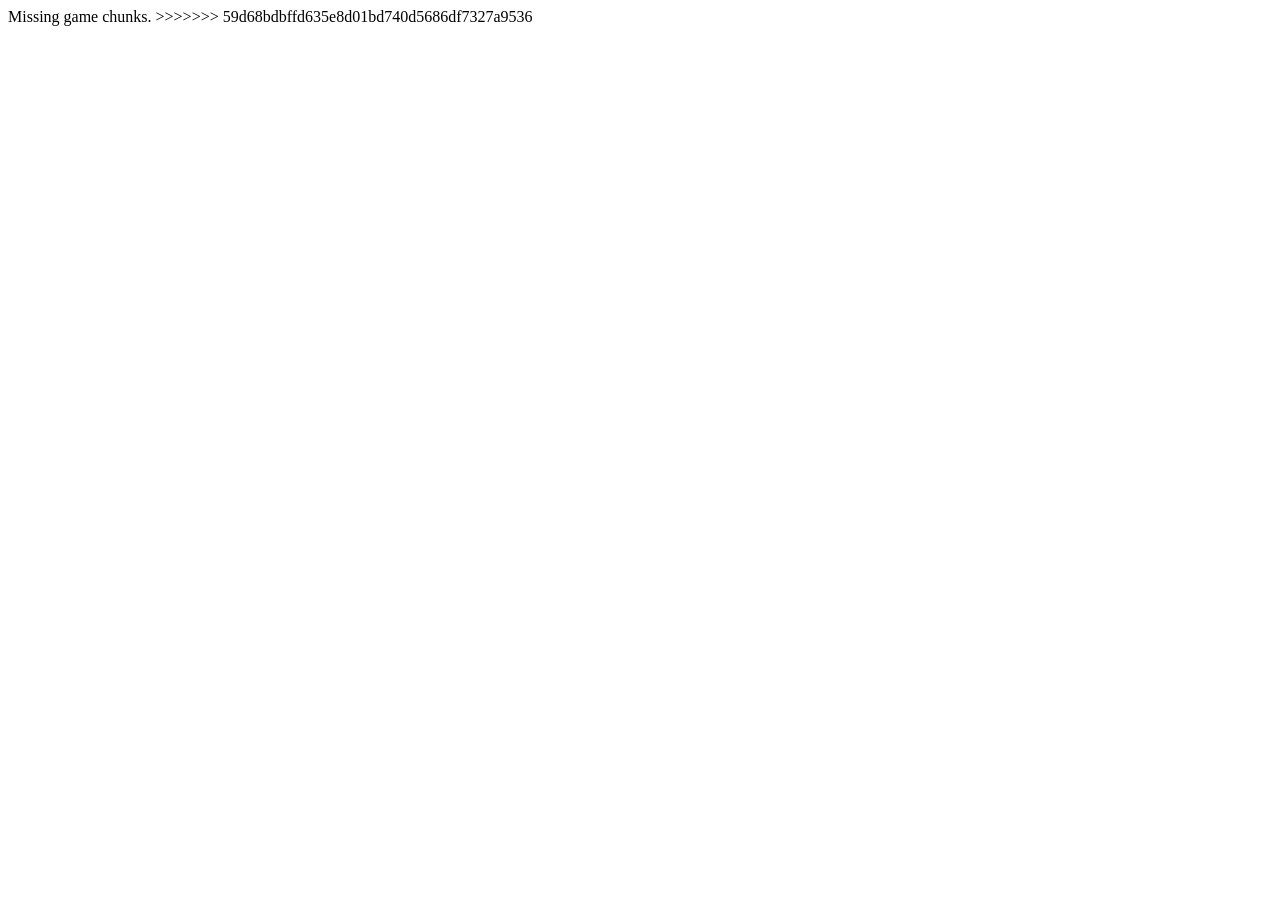
==== commit cbd56754: "Add fixed playable prototype" ====
--- a/alamat-prototype.html
+++ b/alamat-prototype.html
@@ -1,4 +1,443 @@
 <!DOCTYPE html>
+<<<<<<< HEAD
+<html lang="en"><head><meta charset="utf-8">
+<meta name="viewport" content="width=device-width, initial-scale=1, viewport-fit=cover">
+<title>ALAMAT: Isles of the Forgotten — Prototype</title>
+<style>
+:root{--bg:#f5f0e7;--fg:#142638;--ac:#317f91;box-sizing:border-box;padding-top:env(safe-area-inset-top,0px);padding-bottom:env(safe-area-inset-bottom,0px)}
+@media (prefers-color-scheme:dark){:root:not([data-theme="light"]){--bg:#0d1823;--fg:#f5f0e7}}
+:root[data-theme="dark"]{--bg:#0d1823;--fg:#f5f0e7}
+html,body{height:100%;margin:0}
+body{background:var(--bg);color:var(--fg);font:14px "Trebuchet MS",system-ui,sans-serif;display:flex;flex-direction:column;align-items:center;justify-content:center;gap:8px;overflow:hidden}
+#g{width:min(96vw,calc((100dvh - 150px)*4/3));aspect-ratio:4/3;image-rendering:pixelated;border:3px solid var(--fg);border-radius:6px;background:#142638;touch-action:none}
+#pad{display:none;width:min(96vw,520px);justify-content:space-between;align-items:center;user-select:none}
+.dp{display:grid;grid-template-areas:". u ." "l . r" ". d .";gap:4px}
+.dp button:nth-child(1){grid-area:u}.dp button:nth-child(2){grid-area:l}.dp button:nth-child(3){grid-area:d}.dp button:nth-child(4){grid-area:r}
+.ab{display:flex;gap:14px}
+#pad button{width:52px;height:52px;border-radius:50%;border:2px solid var(--fg);background:var(--ac);color:#f5f0e7;font:bold 18px system-ui;touch-action:none}
+@media (hover:none) and (pointer:coarse){#pad{display:flex}}
+#foot{margin:0;text-align:center;font-size:12px;opacity:.8;max-width:96vw}
+</style></head><body>
+<canvas id="g" aria-label="ALAMAT prototype game canvas. Arrow keys or WASD to move, E or Space to interact, P for party."></canvas>
+<div id="pad"><div class="dp"><button data-a="up">▲</button><button data-a="left">◀</button><button data-a="down">▼</button><button data-a="right">▶</button></div><div class="ab"><button data-a="back">B</button><button data-a="ok">A</button></div></div>
+<p id="foot">Arrows/WASD move · E/Space interact · P party · X/Esc back · F2 collision · F5 save · F9 load</p>
+<script>
+(()=>{'use strict';
+const T=32,W=640,H=480,$=i=>document.getElementById(i),cv=$('g'),c=cv.getContext('2d');cv.width=W;cv.height=H;c.imageSmoothingEnabled=false;
+const P={navy:'#142638',forest:'#397A57',fern:'#83B66A',teal:'#317F91',sand:'#D7B779',gold:'#F1C66A',cyan:'#76D8D2',violet:'#75538C',off:'#F5F0E7',wood:'#8A5A34',dk:'#5A3A22',roof:'#B5573A',bamb:'#B98A4E'};
+let sd=7;const rnd=()=>{sd=sd+0x6D2B79F5|0;let t=Math.imul(sd^sd>>>15,1|sd);t=t+Math.imul(t^t>>>7,61|t)^t;return((t^t>>>14)>>>0)/4294967296};
+const mk=(w,h)=>{const e=document.createElement('canvas');e.width=w;e.height=h;const x=e.getContext('2d');x.imageSmoothingEnabled=false;return[e,x]};
+const R=(x,a,b,w,h,f)=>{x.fillStyle=f;x.fillRect(a|0,b|0,w,h)};
+const E=(x,cx,cy,rx,ry,f)=>{x.fillStyle=f;for(let j=-ry;j<=ry;j++)for(let i=-rx;i<=rx;i++)if(i*i*ry*ry+j*j*rx*rx<=rx*rx*ry*ry)x.fillRect(Math.round(cx+i),Math.round(cy+j),1,1)};
+const sleep=ms=>new Promise(r=>setTimeout(r,ms));
+let waiter=null;const nextKey=()=>new Promise(r=>{waiter=r});
+const pause=ms=>new Promise(r=>{const t=setTimeout(()=>{waiter=null;r()},ms);waiter=()=>{clearTimeout(t);r()}});
+
+/* ---------- tiles ---------- */
+const TC=[['#83B66A','#97C67C','#74A85F'],['#5E9A5C','#4D8A4F','#6BA866'],['#C9A56B','#B8935A','#D9B97F'],['#D7B779','#E3C98F','#C8A767'],['#317F91','#4A9BAE','#296B7C'],['#4E9A55','#2F7A3F','#6DB060'],['#3B6B4A','#2E5A3E','#4B7B52']];
+const TL=TC.map((q,id)=>{const[e,x]=mk(T,T);R(x,0,0,T,T,q[0]);for(let i=0;i<26;i++)R(x,rnd()*T,rnd()*T,2,2,q[1+(i&1)]);
+ if(id===5)for(let i=0;i<9;i++){const a=rnd()*28|0,b=10+rnd()*18|0;R(x,a,b,2,8,q[1]);R(x,a+2,b-3,2,7,q[2])}
+ if(id===4)for(let i=0;i<3;i++)R(x,rnd()*22,rnd()*30,9,2,P.cyan);return e});
+const[WA,wax]=mk(T,T);wax.drawImage(TL[4],8,0);wax.drawImage(TL[4],-24,0);
+
+/* ---------- sprites ---------- */
+const SC={};
+function charSprite(p,dir,f){const k=p.id+dir+f;if(SC[k])return SC[k];const[e,x]=mk(64,64),cx=32,by=61,sk='#E0A878',st=f===1?2:f===3?-2:0,side=dir>1;
+ E(x,cx,by-1,12,4,'rgba(20,38,56,.35)');
+ const leg=(ox,dy)=>{R(x,cx+ox,by-17+dy,6,11,p.pants);R(x,cx+ox-1,by-7+dy,8,7,p.boots)};
+ if(side){leg(-6+st,0);leg(0-st,0)}else{leg(-8,st>0?-2:0);leg(2,st<0?-2:0)}
+ R(x,cx-10,by-35,20,19,p.top);R(x,cx-10,by-19,20,3,p.trim);
+ if(!side){R(x,cx-13,by-34,4,14,p.top);R(x,cx+9,by-34,4,14,p.top);R(x,cx-13,by-21,4,3,sk);R(x,cx+9,by-21,4,3,sk)}
+ else R(x,cx-2+st,by-33,5,14,p.top);
+ if(dir===0){for(let i=0;i<16;i++)R(x,cx-8+i,by-34+i,3,2,P.dk);R(x,cx+6,by-24,9,9,P.wood)}
+ else if(dir===1)R(x,cx-5,by-31,10,11,P.wood);
+ else R(x,cx+(dir===2?4:-12),by-27,8,9,P.wood);
+ E(x,cx,by-43,9,9,sk);
+ if(dir===0){R(x,cx-9,by-53,18,7,p.hair);R(x,cx-10,by-48,3,6,p.hair);R(x,cx+7,by-48,3,6,p.hair);R(x,cx-5,by-43,2,3,P.navy);R(x,cx+3,by-43,2,3,P.navy)}
+ else if(dir===1)E(x,cx,by-44,9,9,p.hair);
+ else{E(x,cx+(dir===2?3:-3),by-45,8,8,p.hair);R(x,cx+(dir===2?-6:4),by-43,2,3,P.navy)}
+ return SC[k]=e}
+const PL={id:'pl',top:'#2C6E72',trim:P.sand,pants:'#8A7355',boots:P.dk,hair:'#1B1B24'};
+function house(w,h,roof,wall){const WW=w*T,HH=(h+1)*T,[e,x]=mk(WW,HH),dt=w>>1,rh=Math.round(HH*.5),wy=rh-6;
+ R(x,2,HH-8,WW-4,8,'rgba(20,38,56,.3)');for(let i=0;i<w;i++)R(x,i*T+5,HH-12,5,12,P.dk);
+ R(x,6,wy,WW-12,HH-wy-12,wall);for(let i=10;i<WW-8;i+=7)R(x,i,wy,1,HH-wy-12,'rgba(60,40,20,.25)');R(x,6,HH-16,WW-12,4,P.wood);
+ for(let r=0;r<rh;r++){const ins=Math.round((1-r/rh)*WW*.3);R(x,ins,4+r,WW-2*ins,1,roof);if(r%6<2)R(x,ins,4+r,WW-2*ins,1,'rgba(255,255,255,.14)')}
+ R(x,2,rh+4,WW-4,4,roof);R(x,2,rh+8,WW-4,2,'rgba(0,0,0,.3)');
+ R(x,dt*T+3,HH-44,26,32,P.dk);R(x,dt*T+23,HH-30,3,3,P.gold);R(x,dt*T,HH-12,T,4,P.sand);
+ if(w>=5){for(const wx of[16,WW-34]){R(x,wx,wy+14,18,16,'#2A4A52');R(x,wx+2,wy+16,14,12,P.cyan)}}return e}
+function palm(){const[e,x]=mk(64,96);E(x,32,92,12,3,'rgba(20,38,56,.3)');
+ for(let y=94;y>34;y--){const o=Math.round(Math.sin((94-y)/20)*4);R(x,30+o,y,6,1,y%7===0?P.dk:P.wood)}
+ const cx=34,cy=34;[-170,-130,-95,-60,-20,15].forEach((a,i)=>{const r=a*Math.PI/180;for(let t=0;t<26;t++)E(x,cx+Math.cos(r)*t,cy+Math.sin(r)*t*.6+t*t/45,2,2,i%2?P.forest:'#2F7A4A')});
+ E(x,cx-3,cy+3,3,3,P.dk);E(x,cx+3,cy+4,3,3,P.dk);return e}
+function tree(dk){const[e,x]=mk(64,96);E(x,32,92,14,3,'rgba(20,38,56,.3)');R(x,27,56,10,38,P.wood);R(x,27,56,3,38,P.dk);if(dk){R(x,22,88,6,6,P.wood);R(x,36,88,6,6,P.wood)}
+ const a=dk?['#24543D','#1E4632','#3B7A55']:[P.forest,'#2F6B49',P.fern];E(x,32,36,24,22,a[1]);E(x,20,44,15,13,a[0]);E(x,44,44,15,13,a[0]);E(x,32,30,19,17,a[0]);E(x,26,26,9,8,a[2]);return e}
+const S_={};
+S_.lantern=(()=>{const[e,x]=mk(32,64);E(x,16,60,8,2,'rgba(20,38,56,.3)');R(x,15,22,3,38,P.dk);R(x,10,10,12,14,P.gold);R(x,12,12,8,10,'#FFF3B0');R(x,9,8,14,3,P.dk);E(x,16,17,15,15,'rgba(241,198,106,.18)');return e})();
+S_.well=(()=>{const[e,x]=mk(32,48);E(x,16,42,14,4,'rgba(20,38,56,.3)');R(x,4,26,24,16,'#9AA0A8');R(x,6,28,20,10,'#6B7078');R(x,4,10,3,18,P.wood);R(x,25,10,3,18,P.wood);R(x,2,6,28,6,P.roof);return e})();
+S_.fence=(()=>{const[e,x]=mk(32,32);R(x,2,12,4,18,P.wood);R(x,26,12,4,18,P.wood);R(x,0,16,32,3,P.bamb);R(x,0,23,32,3,P.bamb);return e})();
+S_.sign=(()=>{const[e,x]=mk(32,48);R(x,14,20,4,26,P.dk);R(x,4,8,24,16,P.bamb);R(x,4,8,24,3,P.wood);R(x,8,14,16,2,P.dk);R(x,8,18,12,2,P.dk);return e})();
+S_.stall=(()=>{const[e,x]=mk(128,96);R(x,0,52,128,40,P.bamb);R(x,0,52,128,4,P.wood);for(let i=0;i<8;i++)R(x,i*16,8,16,30,i%2?P.off:P.teal);R(x,0,38,128,4,'rgba(0,0,0,.25)');[[20,P.gold],[44,P.roof],[70,P.fern],[96,P.cyan]].forEach(([a,f])=>E(x,a,50,7,5,f));return e})();
+S_.palm=palm();S_.tree=tree(0);S_.btree=tree(1);
+S_.shrine=(()=>{const[e,x]=mk(96,96);E(x,48,90,28,4,'rgba(20,38,56,.35)');R(x,20,50,56,40,P.wood);R(x,24,54,48,32,'#C9B48A');R(x,42,70,12,20,P.dk);R(x,10,40,76,14,P.roof);R(x,18,30,60,12,P.roof);R(x,28,20,40,12,P.roof);R(x,38,10,20,12,P.gold);E(x,48,16,6,6,P.cyan);return e})();
+
+/* ---------- creatures ---------- */
+const SP={
+tarsilaw:{n:'Tarsilaw',t:'Nature',hp:34,atk:9,def:6,spd:8,a:'Leaf Pounce',xp:40},
+agilunos:{n:'Agilunos',t:'Wind',hp:30,atk:11,def:5,spd:11,a:'Talon Dive',xp:42},
+bagaon:{n:'Bagaon',t:'Fire',hp:38,atk:10,def:8,spd:5,a:'Ember Slam',xp:45},
+alitaptap:{n:'Alitaptap',t:'Spirit',hp:24,atk:8,def:5,spd:9,a:'Glow Burst',xp:28},
+lumot:{n:'Lumot',t:'Nature',hp:30,atk:7,def:7,spd:4,a:'Moss Slap',xp:26},
+pakpak:{n:'Pakpak',t:'Wind',hp:26,atk:9,def:4,spd:10,a:'Gust Bite',xp:30},
+bato:{n:'Bato',t:'Earth',hp:36,atk:8,def:10,spd:3,a:'Stone Roll',xp:32},
+dagat:{n:'Dagat',t:'Water',hp:32,atk:8,def:6,spd:7,a:'Tide Snap',xp:34}
+};
+const MV={
+'Leaf Pounce':{p:9,t:'Nature'},'Talon Dive':{p:10,t:'Wind'},'Ember Slam':{p:10,t:'Fire'},
+'Glow Burst':{p:9,t:'Spirit'},'Moss Slap':{p:8,t:'Nature'},'Gust Bite':{p:9,t:'Wind'},
+'Stone Roll':{p:9,t:'Earth'},'Tide Snap':{p:9,t:'Water'},
+'Tackle':{p:6,t:'Normal'},'Soothe':{k:1},
+'Vine Whip':{p:11,t:'Nature'},'Sky Cut':{p:12,t:'Wind'},'Flame Lick':{p:11,t:'Fire'},
+'Spirit Pulse':{p:10,t:'Spirit'},'Root Guard':{p:0,t:'Nature',def:1},'Quick Gust':{p:7,t:'Wind'}
+};
+/* type effectiveness (simple, provisional) */
+const TYPE_EFF={
+Nature:{Water:1.5,Earth:1.5,Fire:0.7,Wind:1},
+Fire:{Nature:1.5,Wind:1.2,Water:0.7,Earth:0.8},
+Water:{Fire:1.5,Earth:1.3,Nature:0.8,Wind:1},
+Wind:{Nature:1.2,Spirit:1.2,Earth:0.7,Fire:1},
+Earth:{Fire:1.2,Wind:1.3,Water:0.7,Nature:0.9},
+Spirit:{Spirit:1.3,Nature:1.1,Wind:0.9,Earth:1},
+Normal:{}
+};
+const mkC=(id,lv=5)=>{const s=SP[id];const scale=1+(lv-5)*0.08;
+ const max=Math.round(s.hp*scale),atk=Math.round(s.atk*scale),def=Math.round(s.def*scale),spd=Math.round(s.spd*scale);
+ const mv=[s.a,'Tackle','Soothe'];
+ if(lv>=7){if(id==='tarsilaw')mv[1]='Vine Whip';if(id==='agilunos')mv[1]='Sky Cut';if(id==='bagaon')mv[1]='Flame Lick';
+  if(id==='alitaptap')mv[1]='Spirit Pulse';if(id==='lumot')mv[1]='Root Guard';if(id==='pakpak')mv[1]='Quick Gust'}
+ return{id,n:s.n,t:s.t,lv,xp:0,next:lv*25,hp:max,dh:max,max,atk,def,spd,mv:[...mv]}};
+const CR={
+tarsilaw(x){E(x,16,21,9,8,'#8B6B4A');E(x,16,23,5,5,'#C9A27A');E(x,16,12,9,7,'#8B6B4A');R(x,8,4,4,5,'#8B6B4A');R(x,20,4,4,5,'#8B6B4A');E(x,11,12,4,4,P.gold);E(x,21,12,4,4,P.gold);R(x,10,11,2,4,P.navy);R(x,20,11,2,4,P.navy);R(x,15,15,2,1,P.dk);R(x,6,26,4,2,P.dk);R(x,22,26,4,2,P.dk);R(x,25,18,5,2,'#8B6B4A');R(x,28,14,2,5,'#8B6B4A')},
+agilunos(x){E(x,8,19,4,7,'#4B3320');E(x,24,19,4,7,'#4B3320');E(x,16,19,7,8,'#6B4A2B');E(x,16,22,4,5,'#D9C3A0');E(x,16,9,6,6,P.off);R(x,13,2,6,3,P.off);R(x,14,10,4,2,P.gold);R(x,15,12,2,2,P.gold);R(x,12,8,2,2,P.navy);R(x,18,8,2,2,P.navy);R(x,12,27,3,3,P.gold);R(x,18,27,3,3,P.gold)},
+bagaon(x){E(x,16,20,10,8,'#3A3442');E(x,16,25,6,3,'#FF7A2E');E(x,16,11,6,5,'#4A4252');R(x,9,5,3,5,'#4A4252');R(x,20,5,3,5,'#4A4252');R(x,12,10,2,2,'#FF7A2E');R(x,18,10,2,2,'#FF7A2E');R(x,10,17,2,6,'#FF7A2E');R(x,21,15,2,5,'#FF7A2E');R(x,15,18,2,4,'#FF7A2E');R(x,6,26,6,3,'#3A3442');R(x,20,26,6,3,'#3A3442')},
+alitaptap(x){E(x,10,11,5,3,P.cyan);E(x,22,11,5,3,P.cyan);E(x,16,17,6,5,'#2F4A3A');E(x,16,24,5,4,P.gold);E(x,16,24,3,2,'#FFF3B0');E(x,16,11,4,4,'#2F4A3A');R(x,13,10,2,2,P.off);R(x,18,10,2,2,P.off)},
+lumot(x){E(x,16,21,11,8,'#4B7B52');E(x,16,16,8,5,'#6DB060');R(x,11,20,3,3,P.navy);R(x,19,20,3,3,P.navy);R(x,12,13,2,2,P.gold);R(x,19,14,2,2,P.off);R(x,15,24,3,1,P.navy)},
+pakpak(x){E(x,7,16,7,4,P.violet);E(x,25,16,7,4,P.violet);E(x,16,18,5,7,'#5A4A5E');E(x,16,11,5,5,'#5A4A5E');R(x,11,4,3,5,'#5A4A5E');R(x,18,4,3,5,'#5A4A5E');R(x,13,10,2,2,P.cyan);R(x,17,10,2,2,P.cyan);R(x,15,13,2,1,P.off)},
+bato(x){E(x,16,20,11,9,'#7A6B5A');E(x,16,22,7,6,'#9A8B7A');R(x,8,12,4,6,'#7A6B5A');R(x,20,12,4,6,'#7A6B5A');R(x,11,16,2,2,P.navy);R(x,19,16,2,2,P.navy);R(x,14,24,4,2,P.dk);R(x,6,28,6,2,'#5A4A3A');R(x,20,28,6,2,'#5A4A3A')},
+dagat(x){E(x,16,20,10,8,'#2A6A8A');E(x,16,22,6,5,'#4A9ABA');E(x,10,12,5,5,'#2A6A8A');E(x,22,12,5,5,'#2A6A8A');R(x,12,14,2,2,P.off);R(x,18,14,2,2,P.off);R(x,14,18,4,2,P.cyan);R(x,8,26,5,3,'#1A4A6A');R(x,19,26,5,3,'#1A4A6A')}
+};
+const CS={};const crSpr=id=>CS[id]||(()=>{const[e,x]=mk(32,32);CR[id](x);return CS[id]=e})();
+
+/* ---------- maps ---------- */
+const DIRV=[[0,1],[0,-1],[-1,0],[1,0]],tileAt=(m,x,y)=>x<0||y<0||x>=m.w||y>=m.h?4:m.g[y*m.w+x];
+const newMap=(name,w,h,b)=>({name,w,h,g:new Uint8Array(w*h).fill(b),sol:new Uint8Array(w*h),objs:[],npcs:[],exits:[],enc:null,dark:0});
+const fill=(m,id,x,y,w,h)=>{for(let j=y;j<y+h;j++)for(let i=x;i<x+w;i++)if(i>=0&&j>=0&&i<m.w&&j<m.h)m.g[j*m.w+i]=id};
+function place(m,spr,x,y,w,h,ex){const o=Object.assign({x,y,w,h,spr,px:x*T+w*T/2-spr.width/2,py:(y+h)*T-spr.height,sy:(y+h)*T},ex||{});
+ for(let j=0;j<h;j++)for(let i=0;i<w;i++)m.sol[(y+j)*m.w+x+i]=1;m.objs.push(o);return o}
+function bake(m){const[e,x]=mk(m.w*T,m.h*T);for(let j=0;j<m.h;j++)for(let i=0;i<m.w;i++){const id=m.g[j*m.w+i];x.drawImage(TL[id],i*T,j*T);
+ if(id===0&&rnd()<.06)R(x,i*T+rnd()*28,j*T+rnd()*28,3,3,[P.gold,P.off,'#E58BA5',P.violet][rnd()*4|0]);
+ if(id===4&&tileAt(m,i,j-1)===3)R(x,i*T,j*T,T,3,'rgba(245,240,231,.7)')}m.gl=e}
+const npcAt=(m,x,y)=>m.npcs.find(n=>n.x===x&&n.y===y);
+const canWalk=(m,x,y)=>x>=0&&y>=0&&x<m.w&&y<m.h&&!m.sol[y*m.w+x]&&tileAt(m,x,y)!==4&&!npcAt(m,x,y);
+function scatter(m,spr,n,ok,ex){for(let i=0;i<n;i++){const x=1+rnd()*(m.w-2)|0,y=1+rnd()*(m.h-4)|0;if(ok(x,y)&&!m.sol[y*m.w+x])place(m,spr,x,y,1,1,Object.assign({tree:1},ex))}}
+function buildVillage(){const m=newMap('Lumina Village',40,30,0);
+ for(let i=0;i<220;i++)fill(m,1,rnd()*38|0,rnd()*22|0,2+(rnd()*3|0),1+(rnd()*2|0));
+ for(let x=0;x<40;x++){const s=Math.round(22.5+Math.sin(x/3)*1.2);fill(m,3,x,s,1,2);fill(m,4,x,s+2,1,30-s-2)}
+ fill(m,2,3,15,35,2);fill(m,2,19,0,2,23);fill(m,2,16,12,8,7);
+ m.exits.push({x:19,y:0,to:'F',tx:14,ty:22,dir:1},{x:20,y:0,to:'F',tx:15,ty:22,dir:1});
+ place(m,house(5,4,P.roof,P.bamb),6,6,5,4,{say:['Your modest coastal home. Rest here to fully heal your party.'],at:[8,9],heal:1});
+ place(m,house(8,6,P.teal,'#C9B48A'),26,4,8,6,{nm:'Research Center',say:['Lumina Research Center. Guardians study the Lilim here. (Interior coming later.)'],at:[30,9]});
+ place(m,house(6,5,'#2F7A5A','#D9C7A0'),5,18,6,5,{nm:'Healing House',say:['Herbs and rest. Speak with Nanay Dina outside.'],at:[8,22]});
+ place(m,house(3,3,P.roof,'#C9A56B'),12,6,3,3,{say:['A neighbor’s house. Nobody answers.'],at:[13,8]});
+ place(m,house(3,3,'#8A5A34','#D9B97F'),33,19,3,3,{say:['A neighbor’s house. Smells like sinigang.'],at:[34,21]});
+ place(m,S_.stall,26,18,4,3);place(m,S_.well,18,13,1,1,{say:['A cool, clear well. The water glimmers faintly.']});
+ place(m,S_.lantern,17,12,1,1);place(m,S_.lantern,22,12,1,1);
+ place(m,S_.sign,18,2,1,1,{nm:'Sign',say:['Balete Forest ↑ North. Wild creatures roam the tall grass.']});
+ place(m,S_.sign,21,19,1,1,{nm:'Sign',say:['Lumina Village. Mind the tide.']});
+ for(const x of[3,4,5,34,35,36])place(m,S_.fence,x,14,1,1);
+ const ok=(x,y)=>[0,1].includes(tileAt(m,x,y))&&!(x>=15&&x<=24&&y>=11&&y<=19)&&!(y>=14&&y<=17)&&!(x>=18&&x<=21);
+ for(let x=3;x<38;x+=4)if(canWalk(m,x,21)&&tileAt(m,x,21)<4&&!(x>=18&&x<=21))place(m,S_.palm,x,21,1,1,{tree:1});
+ scatter(m,S_.tree,40,ok);scatter(m,S_.palm,14,ok);
+ for(let y=1;y<22;y+=3){if(ok(0,y)&&!m.sol[y*40])place(m,S_.tree,0,y,1,1,{tree:1});if(ok(39,y)&&!m.sol[y*40+39])place(m,S_.tree,39,y,1,1,{tree:1})}
+ m.npcs.push({id:'luz',name:'Ate Luz',x:21,y:14,dir:2,pal:{id:'luz',top:P.off,trim:P.teal,pants:'#3B4A6B',boots:P.dk,hair:'#3A2A20'}},
+  {id:'dina',name:'Nanay Dina',x:11,y:21,dir:0,pal:{id:'dina',top:'#B5573A',trim:P.gold,pants:'#6B5A4A',boots:P.dk,hair:'#9AA0A8'}},
+  {id:'tonyo',name:'Mang Tonyo',x:27,y:21,dir:1,pal:{id:'tonyo',top:P.gold,trim:P.roof,pants:'#4A5A3A',boots:P.dk,hair:'#1B1B24'}});
+ m.exits.forEach(e=>{m.sol[e.y*m.w+e.x]=0});
+ bake(m);return m}
+function buildForest(){const m=newMap('Balete Forest',30,24,6);
+ for(let i=0;i<120;i++)fill(m,1,rnd()*30|0,rnd()*24|0,1+(rnd()*3|0),1);
+ fill(m,5,6,12,8,7);fill(m,5,17,5,7,8);fill(m,5,4,3,6,6);fill(m,2,14,0,2,24);
+ /* deeper grass near shrine path */
+ fill(m,5,12,8,6,5);
+ m.exits.push({x:14,y:23,to:'V',tx:19,ty:1,dir:0},{x:15,y:23,to:'V',tx:20,ty:1,dir:0},
+  {x:14,y:0,to:'S',tx:7,ty:10,dir:1},{x:15,y:0,to:'S',tx:8,ty:10,dir:1});
+ m.enc=['alitaptap','lumot','pakpak','bato'];m.dark=1;
+ place(m,S_.sign,13,3,1,1,{nm:'Sign',say:['The Ancient Shrine lies beyond the northern path.']});
+ const ok=(x,y)=>[1,6].includes(tileAt(m,x,y))&&y<21&&!(x>=13&&x<=16);
+ for(let x=0;x<30;x+=2){if(ok(x,0)&&x!==14&&x!==15)place(m,S_.btree,x,0,1,1,{tree:1})}
+ for(let y=1;y<22;y+=2){if(ok(0,y))place(m,S_.btree,0,y,1,1,{tree:1});if(ok(29,y))place(m,S_.btree,29,y,1,1,{tree:1})}
+ scatter(m,S_.btree,55,ok);
+ m.exits.forEach(e=>{m.sol[e.y*m.w+e.x]=0});
+ bake(m);return m}
+function buildShrine(){const m=newMap('Ancient Shrine',16,12,6);
+ fill(m,2,6,0,4,12);fill(m,5,2,4,4,4);fill(m,5,10,4,4,4);
+ m.exits.push({x:7,y:11,to:'F',tx:14,ty:1,dir:0},{x:8,y:11,to:'F',tx:15,ty:1,dir:0});
+ m.enc=['alitaptap','dagat','bato','pakpak'];m.dark=1;
+ place(m,S_.shrine,5,2,3,3,{nm:'Ancient Shrine',say:['Weathered stone. Faint light pulses from the altar. The Lilim’s influence is strong here… (Full shrine quest later.)'],at:[7,4]});
+ place(m,S_.btree,1,1,1,1,{tree:1});place(m,S_.btree,14,1,1,1,{tree:1});
+ place(m,S_.btree,1,8,1,1,{tree:1});place(m,S_.btree,14,8,1,1,{tree:1});
+ m.exits.forEach(e=>{m.sol[e.y*m.w+e.x]=0});
+ bake(m);return m}
+const V=buildVillage(),F=buildForest(),SH=buildShrine(),FF=Array.from({length:30},()=>({x:rnd()*960,y:rnd()*768,o:rnd()*6}));
+const MAPS={V,F,S:SH};
+
+/* ---------- state ---------- */
+const S={mode:'title',map:V,mapId:'V',p:{x:19,y:17,px:19*T,py:17*T,tx:0,ty:0,dir:0,mv:0,f:0,ft:0},
+ party:[],selyo:3,herbs:2,f:{},busy:false,fade:0,t:0,insp:false,msg:null};
+let DG=null,U=null,B=null,PARTY=null;const held={up:0,down:0,left:0,right:0};
+const TALK={};
+const tx=(s,x,y,col,sz,al)=>{c.font='bold '+(sz||18)+'px "Trebuchet MS",system-ui,sans-serif';c.fillStyle=col||P.navy;c.textAlign=al||'left';c.textBaseline='alphabetic';c.fillText(s,x,y)};
+const box=(x,y,w,h)=>{c.fillStyle='rgba(245,240,231,.97)';c.fillRect(x,y,w,h);c.strokeStyle=P.navy;c.lineWidth=3;c.strokeRect(x+1.5,y+1.5,w-3,h-3);c.strokeStyle=P.teal;c.lineWidth=2;c.strokeRect(x+6,y+6,w-12,h-12)};
+const wrap=(s,w)=>{const o=[];let l='';for(const t of s.split(' ')){const q=l?l+' '+t:t;if(c.measureText(q).width>w&&l){o.push(l);l=t}else l=q}o.push(l);return o};
+const bar=(x,y,w,v)=>{c.fillStyle=P.navy;c.fillRect(x,y,w,10);c.fillStyle=v>.5?'#4E9A55':v>.2?P.gold:'#C8452B';c.fillRect(x+2,y+2,Math.max(0,(w-4)*v),6)};
+const xpBar=(x,y,w,v)=>{c.fillStyle=P.navy;c.fillRect(x,y,w,6);c.fillStyle=P.teal;c.fillRect(x+1,y+1,Math.max(0,(w-2)*v),4)};
+
+/* ---------- save / load ---------- */
+const SAVE_KEY='alamat_proto_v2';
+function saveGame(){const data={party:S.party,selyo:S.selyo,herbs:S.herbs,f:S.f,mapId:S.mapId,x:S.p.x,y:S.p.y,dir:S.p.dir};
+ try{localStorage.setItem(SAVE_KEY,JSON.stringify(data));S.msg={t:'Game saved.',ttl:120};return true}catch(e){S.msg={t:'Save failed.',ttl:120};return false}}
+function loadGame(){try{const raw=localStorage.getItem(SAVE_KEY);if(!raw){S.msg={t:'No save found.',ttl:120};return false}
+ const d=JSON.parse(raw);S.party=d.party||[];S.selyo=d.selyo??3;S.herbs=d.herbs??2;S.f=d.f||{};
+ const mid=d.mapId||'V';S.mapId=mid;S.map=MAPS[mid]||V;S.p.x=d.x??19;S.p.y=d.y??17;S.p.dir=d.dir??0;
+ S.p.px=S.p.x*T;S.p.py=S.p.y*T;S.p.mv=0;S.mode='world';S.msg={t:'Game loaded.',ttl:120};return true
+ }catch(e){S.msg={t:'Load failed.',ttl:120};return false}}
+
+/* ---------- dialogue / menus ---------- */
+async function talk(name,lines){for(const l of lines){DG={n:name,t:l,i:0};for(;;){await nextKey();if(DG.i<DG.t.length)DG.i=DG.t.length;else break}}DG=null}
+async function chooseUI(u,n,back){for(;;){const a=await nextKey();if(a==='left'||a==='up')u.sel=(u.sel+n-1)%n;else if(a==='right'||a==='down')u.sel=(u.sel+1)%n;else if(a==='ok')return u.sel;else if(a==='back'&&back)return -1}}
+async function pickStarter(){U={ids:['tarsilaw','agilunos','bagaon'],sel:0};const i=await chooseUI(U,3);const id=U.ids[i];U=null;return id}
+const objective=()=>!S.f.starter?'Speak with Ate Luz on the plaza':!S.f.bonded?'Go north into Balete Forest and bond with a wild creature':!S.f.shrine?'Visit the Ancient Shrine north of the forest':!S.f.done?'Return to Ate Luz':'Chapter complete. Explore freely!';
+TALK.luz=async()=>{const f=S.f;
+ if(!f.starter){await talk('Ate Luz',['Welcome to Lumina Village, traveler! I’m Luz, a guardian-researcher on Isla Maharlika.','Strange disturbances — the Lilim — are spreading through Balete Forest. You shouldn’t go alone.','Choose a partner creature to travel with.']);
+  const id=await pickStarter();S.party.push(mkC(id,5));f.starter=true;
+  await talk('Ate Luz',[SP[id].n+' it is! Look after each other.','Head north to Balete Forest. Wild creatures hide in the tall grass.','Lower their HP, use Soothe to build Trust, then offer a Selyo to bond.','Press P anytime to check your party. F5 saves your progress.'])}
+ else if(f.bonded&&f.shrine&&!f.done){f.done=true;await talk('Ate Luz',['You formed a bond and reached the shrine! That’s how we’ll restore habitats the Lilim has disturbed.','Chapter complete. Thank you for testing the prototype! Explore freely or start a new journey.'])}
+ else if(f.bonded&&!f.shrine)await talk('Ate Luz',['Good work bonding. The Ancient Shrine is north of the forest — see what you can learn there.']);
+ else if(f.done)await talk('Ate Luz',['The deeper source of the Lilim still waits. Next chapter!']);
+ else await talk('Ate Luz',['The forest is north of the plaza. Remember: Soothe first, then bond with a Selyo.'])};
+TALK.dina=async()=>{S.party.forEach(q=>{q.hp=q.max;q.dh=q.max});await talk('Nanay Dina',['You look tired. Rest a moment…','There. Your companions are fully healed!'])};
+TALK.tonyo=async()=>{if(!S.f.gift){S.f.gift=1;S.selyo+=3;S.herbs+=2;await talk('Mang Tonyo',['Fresh Selyo, handmade! Here, 3 on the house — and a couple of healing herbs.','Use herbs from the Party menu (P) if you’re hurt far from home.'])}
+ else if(S.selyo<5){S.selyo+=2;await talk('Mang Tonyo',['Still short on Selyo? Take two more. Use them wisely!'])}
+ else await talk('Mang Tonyo',['Selyo are precious. Use them wisely! The forest grows denser near the shrine.'])};
+
+/* ---------- leveling ---------- */
+function gainXP(cr,amount){cr.xp+=amount;let leveled=false;
+ while(cr.xp>=cr.next){cr.xp-=cr.next;cr.lv++;cr.next=cr.lv*25;
+  const s=SP[cr.id];const scale=1+(cr.lv-5)*0.08;
+  cr.max=Math.round(s.hp*scale);cr.atk=Math.round(s.atk*scale);cr.def=Math.round(s.def*scale);cr.spd=Math.round(s.spd*scale);
+  cr.hp=cr.max;cr.dh=cr.max;leveled=true;
+  /* unlock better moves */
+  if(cr.lv===7){if(cr.id==='tarsilaw'&&!cr.mv.includes('Vine Whip'))cr.mv[1]='Vine Whip';
+   if(cr.id==='agilunos'&&!cr.mv.includes('Sky Cut'))cr.mv[1]='Sky Cut';
+   if(cr.id==='bagaon'&&!cr.mv.includes('Flame Lick'))cr.mv[1]='Flame Lick';
+   if(cr.id==='alitaptap'&&!cr.mv.includes('Spirit Pulse'))cr.mv[1]='Spirit Pulse';
+   if(cr.id==='lumot'&&!cr.mv.includes('Root Guard'))cr.mv[1]='Root Guard';
+   if(cr.id==='pakpak'&&!cr.mv.includes('Quick Gust'))cr.mv[1]='Quick Gust'}}
+ return leveled}
+
+/* ---------- battle ---------- */
+const say=t=>{B.msg=t;return pause(900)};
+const menu=async o=>{B.ui={opts:o,sel:0};const i=await chooseUI(B.ui,o.length,1);B.ui=null;return i};
+function typeMult(atkType,defType){const t=TYPE_EFF[atkType];return t&&t[defType]!=null?t[defType]:1}
+async function act(a,d,mv,pl){const m=MV[mv];
+ if(m.k){if(pl){B.trust=Math.min(5,B.trust+1);await say(a.n+' soothes '+d.n+'… Trust '+B.trust+'/5')}else await say(a.n+' watches warily.');return}
+ if(m.def){a.def=Math.round(a.def*1.3);await say(a.n+' hardens its stance! Defense up.');return}
+ const mult=typeMult(m.t||'Normal',d.t);const dmg=Math.max(1,Math.round(m.p*a.atk/(d.def+2)*(.85+rnd()*.3)*mult));
+ await say(a.n+' used '+mv+'!'+(mult>1?' Super effective!':mult<1?' Not very effective…':''));
+ B.hit=pl?'foe':'me';d.hp=Math.max(0,d.hp-dmg);await pause(400);B.hit=''}
+async function faint(){await say(B.me.n+' fainted!');const nx=S.party.find(q=>q.hp>0);if(!nx)return false;B.me=nx;await say('Go, '+nx.n+'!');return true}
+async function battle(fid){S.busy=true;await fade(1);S.mode='battle';
+ const wildLv=5+Math.floor(rnd()*3)+(S.mapId==='S'?2:0);const foe=mkC(fid,wildLv);
+ B={foe,me:S.party.find(q=>q.hp>0)||S.party[0],msg:'',ui:null,trust:0,hit:''};
+ await fade(0);await say('A wild '+foe.n+' (Lv'+foe.lv+') appeared!');let res='';
+ const foeAtk=async()=>{const mi=foe.hp/foe.max<.35&&rnd()<.4?1:0;await act(foe,B.me,foe.mv[mi]||foe.mv[0],false);return B.me.hp>0?true:await faint()};
+ while(!res){B.msg='What will '+B.me.n+' do?';const a=await menu(['Fight','Bond','Items','Switch','Run']);
+  if(a===0){const mi=await menu(B.me.mv);if(mi<0)continue;const mv=B.me.mv[mi];
+   const order=foe.spd>B.me.spd?['f','p']:['p','f'];
+   for(const w of order){
+    if(w==='p'){await act(B.me,foe,mv,true);if(foe.hp<=0){await say(foe.n+' was defeated!');
+     const base=SP[fid].xp||30;const gained=Math.round(base*(foe.lv/B.me.lv));const up=gainXP(B.me,gained);
+     await say(B.me.n+' gained '+gained+' XP!'+(up?' Level up! Now Lv'+B.me.lv+'!':''));res='win';break}}
+    else{if(B.me.hp<=0)break;if(!await foeAtk()){res='lose'}break}}}
+  else if(a===1){if(S.selyo<=0){await say('You have no Selyo left!');continue}
+   S.selyo--;await say('You offer a Selyo to '+foe.n+'…');
+   const hpFactor=(1-foe.hp/foe.max)*0.55;const trustFactor=B.trust*0.09;const ch=Math.min(.92,Math.max(.06,.18+hpFactor+trustFactor));
+   if(rnd()<ch){await say('Bond formed! '+foe.n+' trusts you now.');S.f.bonded=true;
+    const recruit=mkC(fid,foe.lv);recruit.hp=Math.max(1,Math.floor(foe.hp));recruit.dh=recruit.hp;
+    if(S.party.length<3){S.party.push(recruit);await say(foe.n+' joined your party!')}else await say('Party full (max 3). '+foe.n+' will wait in the wild.');res='bond';break}
+   await say('The bond slipped away…');if(!await foeAtk())res='lose'}
+  else if(a===2){/* items */const opts=[];if(S.herbs>0)opts.push('Herb (heal)');opts.push('Cancel');
+   const ii=await menu(opts);if(ii<0||opts[ii]==='Cancel')continue;
+   if(opts[ii].startsWith('Herb')){S.herbs--;const heal=Math.round(B.me.max*0.4);B.me.hp=Math.min(B.me.max,B.me.hp+heal);B.me.dh=B.me.hp;
+    await say('Used a Herb! '+B.me.n+' recovered '+heal+' HP.');if(!await foeAtk())res='lose'}}
+  else if(a===3){const al=S.party.filter(q=>q.hp>0&&q!==B.me);if(!al.length){await say('No other creature can fight!');continue}
+   const i=await menu(al.map(q=>q.n+' Lv'+q.lv));if(i<0)continue;B.me=al[i];await say('Go, '+B.me.n+'!');if(!await foeAtk())res='lose'}
+  else if(a===4){const runCh=Math.min(.9,0.4+(B.me.spd-foe.spd)*0.04+rnd()*0.2);if(rnd()<runCh){await say('You slipped away safely!');res='run'}
+   else{await say('Couldn’t escape!');if(!await foeAtk())res='lose'}}}
+ if(res==='lose'){await say('You blacked out…');S.party.forEach(q=>{q.hp=q.max;q.dh=q.max})}
+ await fade(1);if(res==='lose')loadMap(V,19,17,0);S.mode='world';B=null;await fade(0);S.busy=false}
+async function fade(to){while(Math.abs(S.fade-to)>.01){S.fade+=Math.sign(to-S.fade)*.09;await sleep(16)}S.fade=to}
+
+/* ---------- party menu ---------- */
+async function openParty(){if(!S.party.length){S.msg={t:'No party yet. Talk to Ate Luz.',ttl:100};return}
+ S.busy=true;PARTY={sel:0,mode:'list'};
+ for(;;){const a=await nextKey();
+  if(PARTY.mode==='list'){if(a==='up'||a==='left')PARTY.sel=(PARTY.sel+S.party.length-1)%S.party.length;
+   else if(a==='down'||a==='right')PARTY.sel=(PARTY.sel+1)%S.party.length;
+   else if(a==='ok'){PARTY.mode='act';PARTY.actSel=0}
+   else if(a==='back'){PARTY=null;S.busy=false;return}}
+  else if(PARTY.mode==='act'){const acts=['Summary','Use Herb','Close'];
+   if(a==='up'||a==='left')PARTY.actSel=(PARTY.actSel+acts.length-1)%acts.length;
+   else if(a==='down'||a==='right')PARTY.actSel=(PARTY.actSel+1)%acts.length;
+   else if(a==='back')PARTY.mode='list';
+   else if(a==='ok'){const act=acts[PARTY.actSel];
+    if(act==='Close'){PARTY=null;S.busy=false;return}
+    if(act==='Summary'){PARTY.mode='summary'}
+    if(act==='Use Herb'){if(S.herbs<=0){S.msg={t:'No herbs left.',ttl:80};PARTY.mode='list';continue}
+     const cr=S.party[PARTY.sel];if(cr.hp>=cr.max){S.msg={t:cr.n+' is already full HP.',ttl:80};PARTY.mode='list';continue}
+     S.herbs--;const heal=Math.round(cr.max*0.45);cr.hp=Math.min(cr.max,cr.hp+heal);cr.dh=cr.hp;
+     S.msg={t:cr.n+' recovered '+heal+' HP. Herbs left: '+S.herbs,ttl:100};PARTY.mode='list'}}}
+  else if(PARTY.mode==='summary'){if(a==='ok'||a==='back')PARTY.mode='list'}}}
+
+/* ---------- world ---------- */
+function loadMap(m,x,y,d){const p=S.p;S.map=m;S.mapId=m===V?'V':m===F?'F':'S';p.x=x;p.y=y;p.px=x*T;p.py=y*T;p.dir=d;p.mv=0;p.f=0}
+async function warp(e){if(S.busy&&S.fade>0)return;S.busy=true;const p=S.p;
+ try{
+  if(e.to==='F'&&!S.f.starter){await talk('',['You should speak with Ate Luz first. She’s on the plaza.']);p.y=1;p.py=T;p.dir=0;S.fade=0;S.busy=false;return}
+  if(e.to==='S'&&!S.f.bonded){await talk('',['The path feels sealed… Bond with a creature first.']);p.y=1;p.py=T;p.dir=0;S.fade=0;S.busy=false;return}
+  await fade(1);const dest=MAPS[e.to]||V;if(!dest||!dest.gl){S.fade=0;S.busy=false;S.msg={t:'Map failed to load.',ttl:120};return}
+  loadMap(dest,e.tx,e.ty,e.dir);await fade(0);
+ }catch(err){console.error('warp error',err);S.fade=0;S.mode='world'}
+ S.busy=false}
+function arrive(){const p=S.p,m=S.map;if(!m)return;
+ const e=m.exits.find(q=>q.x===p.x&&q.y===p.y);if(e){warp(e);return}
+ if(m.name==='Ancient Shrine'&&!S.f.shrine)S.f.shrine=true;
+ if(m.enc&&tileAt(m,p.x,p.y)===5&&S.party.length&&rnd()<.18)battle(m.enc[rnd()*m.enc.length|0])}
+function tryMove(d){const p=S.p,i={down:0,up:1,left:2,right:3}[d];p.dir=i;const nx=p.x+DIRV[i][0],ny=p.y+DIRV[i][1];if(canWalk(S.map,nx,ny)){p.tx=nx;p.ty=ny;p.mv=.0001}}
+async function interact(){const m=S.map,p=S.p,x=p.x+DIRV[p.dir][0],y=p.y+DIRV[p.dir][1],n=npcAt(m,x,y);
+ if(n){S.busy=true;n.dir=p.dir^1;await TALK[n.id]();S.busy=false;return}
+ const o=m.objs.find(o=>o.say&&x>=o.x&&x<o.x+o.w&&y>=o.y&&y<o.y+o.h&&(!o.at||(o.at[0]===x&&o.at[1]===y)));
+ if(o){S.busy=true;if(o.heal){S.party.forEach(q=>{q.hp=q.max;q.dh=q.max});await talk('',['You rest at home. Your party is fully healed.']);}
+  else await talk(o.nm||'',o.say);S.busy=false}}
+function update(dt){S.t+=dt;if(DG)DG.i=Math.min(DG.t.length,DG.i+dt/25);if(S.msg){S.msg.ttl-=dt/16;if(S.msg.ttl<=0)S.msg=null}
+ if(S.mode!=='world'||PARTY)return;const p=S.p;
+ if(p.mv){p.mv+=dt/170;if(p.mv>=1){p.mv=0;p.x=p.tx;p.y=p.ty;p.px=p.x*T;p.py=p.y*T;arrive()}else{p.px=(p.x+(p.tx-p.x)*p.mv)*T;p.py=(p.y+(p.ty-p.y)*p.mv)*T;p.ft+=dt;p.f=((p.ft/110)|0)%4}return}
+ p.f=0;if(S.busy)return;for(const d of['up','down','left','right'])if(held[d]){tryMove(d);break}}
+
+/* ---------- draw ---------- */
+function drawWorld(){const m=S.map,p=S.p,cx=Math.max(0,Math.min(m.w*T-W,Math.round(p.px+16-W/2))),cy=Math.max(0,Math.min(m.h*T-H,Math.round(p.py+16-H/2)));
+ c.drawImage(m.gl,cx,cy,W,H,0,0,W,H);
+ if((S.t/600|0)%2)for(let j=cy/T|0;j<=(cy+H)/T;j++)for(let i=cx/T|0;i<=(cx+W)/T;i++)if(tileAt(m,i,j)===4&&i<m.w&&j<m.h)c.drawImage(WA,i*T-cx,j*T-cy);
+ const L=m.objs.map(o=>({sy:o.sy,fn:()=>c.drawImage(o.spr,o.px-cx,o.py-cy)}));
+ m.npcs.forEach(n=>L.push({sy:n.y*T+T,fn:()=>c.drawImage(charSprite(n.pal,n.dir,0),n.x*T+16-32-cx,n.y*T+T-63-cy)}));
+ L.push({sy:p.py+T,fn:()=>c.drawImage(charSprite(PL,p.dir,p.f),Math.round(p.px+16-32-cx),Math.round(p.py+T-63-cy))});
+ L.sort((a,b)=>a.sy-b.sy).forEach(q=>q.fn());
+ if(m.dark){c.fillStyle='rgba(8,20,32,.28)';c.fillRect(0,0,W,H);for(const f of FF){const x=f.x+Math.sin(S.t/700+f.o)*20-cx,y=f.y+Math.cos(S.t/900+f.o)*14-cy;if(x>-8&&x<W+8&&y>-8&&y<H+8){c.fillStyle='rgba(118,216,210,.25)';c.fillRect(x-3,y-3,7,7);c.fillStyle=P.cyan;c.fillRect(x-1,y-1,3,3)}}}
+ if(S.insp){c.fillStyle='rgba(220,50,50,.35)';for(let j=cy/T|0;j<=(cy+H)/T;j++)for(let i=cx/T|0;i<=(cx+W)/T;i++)if(i<m.w&&j<m.h&&(m.sol[j*m.w+i]||tileAt(m,i,j)===4))c.fillRect(i*T-cx,j*T-cy,T,T);
+  c.fillStyle='rgba(241,198,106,.5)';m.exits.forEach(e=>c.fillRect(e.x*T-cx,e.y*T-cy,T,T));tx('tile '+S.p.x+','+S.p.y+' · '+m.name,8,H-8,'#fff',14)}
+ c.fillStyle='rgba(20,38,56,.78)';c.fillRect(8,8,W-16,30);tx(m.name+' · '+objective(),18,29,P.off,14);tx('Selyo ×'+S.selyo+'  Herb ×'+S.herbs,W-18,29,P.gold,14,'right')}
+function drawPick(){if(!U)return;c.fillStyle='rgba(20,38,56,.82)';c.fillRect(0,0,W,H);tx('Choose your partner',W/2,52,P.gold,28,'center');
+ U.ids.forEach((id,i)=>{const s=SP[id],x=26+i*204,sel=U.sel===i;c.fillStyle=sel?P.gold:P.off;c.fillRect(x-4,76-4,188,308);c.fillStyle=P.off;c.fillRect(x,76,180,300);c.fillStyle=P.navy;c.fillRect(x,76,180,28);tx(s.n,x+90,97,P.off,18,'center');
+  c.fillStyle='rgba(118,216,210,.25)';c.fillRect(x+8,112,164,150);c.drawImage(crSpr(id),0,0,32,32,x+26,118+(sel?Math.sin(S.t/200)*3:0),128,128);
+  tx(s.t,x+90,286,P.teal,16,'center');tx('HP '+s.hp+'  ATK '+s.atk,x+90,312,P.navy,14,'center');tx('DEF '+s.def+'  SPD '+s.spd,x+90,334,P.navy,14,'center');tx(sel?'Press Enter':'',x+90,362,P.roof,14,'center')});
+ tx('◀ ▶ to look · Enter to choose (original species)',W/2,430,P.off,15,'center')}
+function drawDlg(){if(!DG)return;box(16,372,608,96);if(DG.n){c.fillStyle=P.teal;c.fillRect(30,354,160,26);tx(DG.n,40,373,P.off,16)}
+ c.font='bold 18px "Trebuchet MS",system-ui,sans-serif';let n=DG.i|0;wrap(DG.t,556).forEach((l,i)=>{tx(l.slice(0,Math.max(0,n)),32,408+i*26,P.navy,18);n-=l.length+1});
+ if((DG.i|0)>=DG.t.length&&((S.t/400)|0)%2)tx('▼',598,456,P.teal,16)}
+function drawBattle(){const g=c.createLinearGradient(0,0,0,H);g.addColorStop(0,'#142638');g.addColorStop(.52,'#317F91');g.addColorStop(.53,'#3B6B4A');g.addColorStop(1,'#2E5A3E');c.fillStyle=g;c.fillRect(0,0,W,H);
+ c.fillStyle='rgba(20,38,56,.35)';for(const[x,y,w]of[[470,240,110],[160,360,130]]){c.beginPath();c.ellipse(x,y,w,16,0,0,7);c.fill()}
+ for(const q of[B.foe,B.me])q.dh+=(q.hp-q.dh)*.15;
+ const bob=Math.sin(S.t/300)*3,sh=B.hit==='foe'&&((S.t/60|0)%2)?8:0,sm=B.hit==='me'&&((S.t/60|0)%2)?8:0;
+ c.drawImage(crSpr(B.foe.id),0,0,32,32,390+sh,70+bob,160,160);c.drawImage(crSpr(B.me.id),0,0,32,32,70+sm,176-bob,192,192);
+ box(24,24,270,64);tx(B.foe.n,40,52,P.navy,18);tx('Lv'+B.foe.lv,262,52,P.teal,14,'right');bar(40,62,236,B.foe.dh/B.foe.max);
+ box(346,236,270,78);tx(B.me.n,362,260,P.navy,18);tx('Lv'+B.me.lv+' · '+B.me.t,598,260,P.teal,14,'right');bar(362,270,236,B.me.dh/B.me.max);
+ tx('HP '+Math.ceil(B.me.dh)+'/'+B.me.max+'   Trust '+B.trust+'/5',362,296,P.navy,13);xpBar(362,304,160,B.me.xp/B.me.next);
+ box(16,372,608,96);c.font='bold 18px "Trebuchet MS",system-ui,sans-serif';wrap(B.msg,B.ui?280:560).forEach((l,i)=>tx(l,32,408+i*26,P.navy,18));
+ if(B.ui)B.ui.opts.forEach((o,i)=>{const x=340+(i%2)*140,y=388+((i/2)|0)*32;if(B.ui.sel===i){c.fillStyle=P.gold;c.fillRect(x-6,y-2,132,28)}tx(o,x,y+18,P.navy,16)})}
+function drawParty(){if(!PARTY)return;c.fillStyle='rgba(20,38,56,.88)';c.fillRect(0,0,W,H);
+ box(40,30,560,400);tx('Party',W/2,62,P.navy,24,'center');
+ S.party.forEach((cr,i)=>{const y=90+i*90,sel=PARTY.sel===i&&PARTY.mode!=='summary';
+  if(sel){c.fillStyle='rgba(241,198,106,.35)';c.fillRect(60,y-8,520,82)}
+  c.drawImage(crSpr(cr.id),0,0,32,32,70,y,64,64);
+  tx(cr.n+'  Lv'+cr.lv+'  '+cr.t,150,y+22,P.navy,18);bar(150,y+32,280,cr.hp/cr.max);
+  tx('HP '+cr.hp+'/'+cr.max+'   ATK '+cr.atk+' DEF '+cr.def+' SPD '+cr.spd,150,y+58,P.navy,13);
+  xpBar(150,y+66,200,cr.xp/cr.next)});
+ if(PARTY.mode==='act'){const acts=['Summary','Use Herb','Close'];box(380,300,200,110);
+  acts.forEach((a,i)=>{if(PARTY.actSel===i){c.fillStyle=P.gold;c.fillRect(396,318+i*28,168,26)}tx(a,410,338+i*28,P.navy,16)})}
+ if(PARTY.mode==='summary'){const cr=S.party[PARTY.sel];box(120,80,400,300);tx(cr.n+' — Summary',W/2,112,P.navy,20,'center');
+  c.drawImage(crSpr(cr.id),0,0,32,32,W/2-48,130,96,96);
+  tx('Level '+cr.lv+'  ·  '+cr.t,W/2,250,P.teal,16,'center');
+  tx('HP '+cr.hp+'/'+cr.max+'   XP '+cr.xp+'/'+cr.next,W/2,280,P.navy,15,'center');
+  tx('ATK '+cr.atk+'  DEF '+cr.def+'  SPD '+cr.spd,W/2,308,P.navy,15,'center');
+  tx('Moves: '+cr.mv.join(', '),W/2,340,P.navy,14,'center');tx('Enter / Esc to close',W/2,370,P.roof,13,'center')}
+ tx('Selyo ×'+S.selyo+'   Herbs ×'+S.herbs+'   ·  Esc to close',W/2,450,P.off,14,'center')}
+function drawTitle(){const g=c.createLinearGradient(0,0,0,H);g.addColorStop(0,'#142638');g.addColorStop(.45,P.violet);g.addColorStop(.72,P.gold);g.addColorStop(.73,P.teal);g.addColorStop(1,P.navy);c.fillStyle=g;c.fillRect(0,0,W,H);
+ c.fillStyle=P.off;c.beginPath();c.arc(520,96,30,0,7);c.fill();for(let i=0;i<40;i++){c.fillStyle='rgba(245,240,231,.7)';c.fillRect((i*97)%W,(i*53)%150,2,2)}
+ c.fillStyle='rgba(245,240,231,.25)';for(let i=0;i<14;i++)c.fillRect(((i*61+S.t/40)%W),360+(i*13)%110,36,3);
+ ['tarsilaw','agilunos','bagaon'].forEach((id,i)=>c.drawImage(crSpr(id),0,0,32,32,86+i*190,258+Math.sin(S.t/350+i)*4,128,128));
+ tx('ALAMAT',W/2+4,184,P.navy,78,'center');tx('ALAMAT',W/2,180,P.gold,78,'center');tx('ISLES OF THE FORGOTTEN',W/2,224,P.off,24,'center');
+ if((S.t/500|0)%2)tx('Press Enter or tap to begin',W/2,430,P.off,20,'center');
+ tx('F9 = Load save  ·  Prototype · placeholder art',W/2,460,'rgba(245,240,231,.7)',13,'center')}
+function drawMsg(){if(!S.msg)return;c.fillStyle='rgba(20,38,56,.85)';c.fillRect(W/2-140,H/2-24,280,48);tx(S.msg.t,W/2,H/2+6,P.off,16,'center')}
+function frame(ts){const dt=Math.min(50,ts-(frame.l||ts));frame.l=ts;
+ try{update(dt)}catch(err){console.error('update',err)}
+ c.clearRect(0,0,W,H);
+ try{
+  if(S.mode==='title')drawTitle();
+  else if(S.mode==='battle'&&B)drawBattle();
+  else if(S.mode==='world'||S.mode==='battle'){if(S.mode==='battle'){S.mode='world';B=null}
+   if(S.map&&S.map.gl){drawWorld();drawDlg();drawPick();if(PARTY)drawParty()}
+   else{c.fillStyle=P.navy;c.fillRect(0,0,W,H);tx('Loading map…',W/2,H/2,P.off,20,'center')}}
+  else{S.mode='world'}
+  drawMsg();
+  if(S.fade>0){c.fillStyle='rgba(20,38,56,'+Math.min(1,S.fade)+')';c.fillRect(0,0,W,H)}
+ }catch(err){console.error('draw',err);c.fillStyle=P.navy;c.fillRect(0,0,W,H);tx('Draw error — press F9 to reload save',W/2,H/2,P.off,16,'center');S.fade=0}
+ requestAnimationFrame(frame)}
+
+/* ---------- input ---------- */
+function dispatch(a){if(waiter){const w=waiter;waiter=null;w(a);return}
+ if(S.mode==='title'&&a==='ok'){S.mode='world';return}
+ if(S.mode==='world'&&!S.busy&&!S.p.mv){if(a==='ok')interact();if(a==='party')openParty()}}
+const KM={ArrowUp:'up',w:'up',ArrowDown:'down',s:'down',ArrowLeft:'left',a:'left',ArrowRight:'right',d:'right',
+ Enter:'ok',' ':'ok',e:'ok',z:'ok',Escape:'back',x:'back',Backspace:'back',p:'party',P:'party'};
+const kd=a=>{if(a in held)held[a]=1;dispatch(a)},ku=a=>{if(a in held)held[a]=0};
+addEventListener('keydown',e=>{
+ if(e.key==='F2'){S.insp=!S.insp;e.preventDefault();return}
+ if(e.key==='F5'){e.preventDefault();if(S.mode==='world'&&!S.busy)saveGame();return}
+ if(e.key==='F9'){e.preventDefault();if(S.mode==='title'||(S.mode==='world'&&!S.busy))loadGame();return}
+ const a=KM[e.key.length>1?e.key:e.key.toLowerCase()];if(a){e.preventDefault();if(!e.repeat||a in held||a==='up'||a==='down')kd(a)}});
+addEventListener('keyup',e=>{const a=KM[e.key.length>1?e.key:e.key.toLowerCase()];if(a)ku(a)});
+document.querySelectorAll('#pad button').forEach(b=>{const a=b.dataset.a;b.addEventListener('pointerdown',e=>{e.preventDefault();kd(a)});for(const ev of['pointerup','pointerleave','pointercancel'])b.addEventListener(ev,()=>ku(a))});
+cv.addEventListener('pointerdown',()=>{if(S.mode==='title')dispatch('ok')});
+
+/* ---------- self-tests ---------- */
+const TESTS=[
+ ['Village map is 40×30 tiles',()=>V.w===40&&V.h===30],
+ ['Houses and water block movement',()=>!canWalk(V,8,7)&&!canWalk(V,5,28)],
+ ['Plaza path is walkable',()=>canWalk(V,19,17)],
+ ['NPC found on facing tile',()=>!!npcAt(V,21,14)],
+ ['Forest has encounter grass and exits',()=>F.g.includes(5)&&F.exits.length>=2],
+ ['Shrine map exists and links',()=>SH.w===16&&SH.exits.length>=1],
+ ['Creatures have required stats',()=>['tarsilaw','bato','dagat'].every(id=>SP[id]&&SP[id].hp>0)],
+ ['mkC produces valid party member',()=>{const c=mkC('tarsilaw',5);return c.hp===c.max&&c.mv.length>=3&&c.lv===5}],
+ ['Type chart returns multipliers',()=>typeMult('Fire','Nature')>1&&typeMult('Water','Fire')>1],
+ ['XP level-up increases stats',()=>{const c=mkC('agilunos',5);const a0=c.atk;gainXP(c,200);return c.lv>5&&c.atk>a0}]
+];
+const res=TESTS.map(([n,f])=>{let ok=false;try{ok=!!f()}catch(e){}return[n,ok]});
+console.table(res);$('foot').textContent='Arrows/WASD · E/Space interact · P party · F5 save · F9 load · F2 inspector · Self-test '+res.filter(r=>r[1]).length+'/'+res.length+' passed';
+window.ALAMAT={S,V,F,SH,tests:res,saveGame,loadGame};requestAnimationFrame(frame);
+})();
+</script></body></html>
+=======
 <html lang="en"><head><meta charset="utf-8"><title>ALAMAT loading</title></head>
 <body><p style="font-family:system-ui;padding:2rem">Loading ALAMAT…</p>
 <script src="ch0.js"></script>
@@ -15,3 +454,4 @@
 })();
 </script>
 </body></html>
+>>>>>>> 59d68bdbffd635e8d01bd740d5686df7327a9536
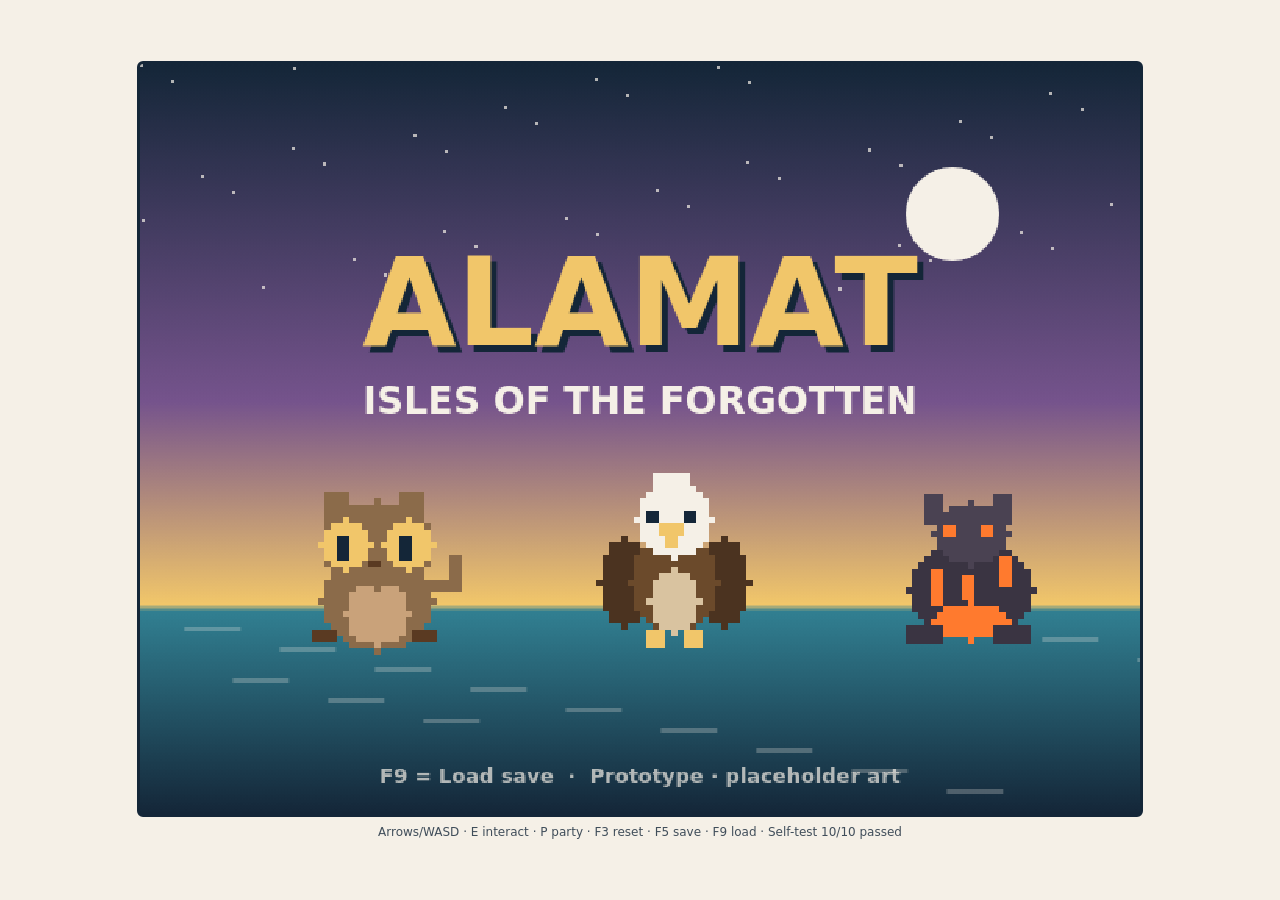
==== commit a3704fba: "Playable prototype" ====
--- a/alamat-prototype.html
+++ b/alamat-prototype.html
@@ -1,5 +1,4 @@
 <!DOCTYPE html>
-<<<<<<< HEAD
 <html lang="en"><head><meta charset="utf-8">
 <meta name="viewport" content="width=device-width, initial-scale=1, viewport-fit=cover">
 <title>ALAMAT: Isles of the Forgotten — Prototype</title>
@@ -285,7 +284,21 @@
    else{await say('Couldn’t escape!');if(!await foeAtk())res='lose'}}}
  if(res==='lose'){await say('You blacked out…');S.party.forEach(q=>{q.hp=q.max;q.dh=q.max})}
  await fade(1);if(res==='lose')loadMap(V,19,17,0);S.mode='world';B=null;await fade(0);S.busy=false}
-async function fade(to){while(Math.abs(S.fade-to)>.01){S.fade+=Math.sign(to-S.fade)*.09;await sleep(16)}S.fade=to}
+let fadeTarget=null;
+async function fade(to){
+  fadeTarget=to;
+  // Drive fade via the game loop (more reliable than a tight async while)
+  while(fadeTarget!==null&&Math.abs(S.fade-fadeTarget)>.02){
+    await sleep(16);
+  }
+  if(fadeTarget!==null){S.fade=fadeTarget;fadeTarget=null}
+}
+function tickFade(){
+  if(fadeTarget===null)return;
+  const d=fadeTarget-S.fade;
+  if(Math.abs(d)<.03){S.fade=fadeTarget;fadeTarget=null;return}
+  S.fade+=Math.sign(d)*.12;
+}
 
 /* ---------- party menu ---------- */
 async function openParty(){if(!S.party.length){S.msg={t:'No party yet. Talk to Ate Luz.',ttl:100};return}
@@ -309,15 +322,15 @@
   else if(PARTY.mode==='summary'){if(a==='ok'||a==='back')PARTY.mode='list'}}}
 
 /* ---------- world ---------- */
-function loadMap(m,x,y,d){const p=S.p;S.map=m;S.mapId=m===V?'V':m===F?'F':'S';p.x=x;p.y=y;p.px=x*T;p.py=y*T;p.dir=d;p.mv=0;p.f=0}
-async function warp(e){if(S.busy&&S.fade>0)return;S.busy=true;const p=S.p;
+function loadMap(m,x,y,d){const p=S.p;S.map=m;S.mapId=m===V?'V':m===F?'F':'S';p.x=x;p.y=y;p.px=x*T;p.py=y*T;p.dir=d;p.mv=0;p.f=0;S.fade=0;fadeTarget=null}
+async function warp(e){if(S._warping)return;S._warping=true;S.busy=true;const p=S.p;
  try{
-  if(e.to==='F'&&!S.f.starter){await talk('',['You should speak with Ate Luz first. She’s on the plaza.']);p.y=1;p.py=T;p.dir=0;S.fade=0;S.busy=false;return}
-  if(e.to==='S'&&!S.f.bonded){await talk('',['The path feels sealed… Bond with a creature first.']);p.y=1;p.py=T;p.dir=0;S.fade=0;S.busy=false;return}
-  await fade(1);const dest=MAPS[e.to]||V;if(!dest||!dest.gl){S.fade=0;S.busy=false;S.msg={t:'Map failed to load.',ttl:120};return}
+  if(e.to==='F'&&!S.f.starter){await talk('',['You should speak with Ate Luz first. She’s on the plaza.']);p.y=1;p.py=T;p.dir=0;S.fade=0;fadeTarget=null;S.busy=false;S._warping=false;return}
+  if(e.to==='S'&&!S.f.bonded){await talk('',['The path feels sealed… Bond with a creature first.']);p.y=1;p.py=T;p.dir=0;S.fade=0;fadeTarget=null;S.busy=false;S._warping=false;return}
+  await fade(1);const dest=MAPS[e.to]||V;if(!dest||!dest.gl){S.fade=0;fadeTarget=null;S.busy=false;S._warping=false;S.msg={t:'Map failed to load.',ttl:120};return}
   loadMap(dest,e.tx,e.ty,e.dir);await fade(0);
- }catch(err){console.error('warp error',err);S.fade=0;S.mode='world'}
- S.busy=false}
+ }catch(err){console.error('warp error',err);S.fade=0;fadeTarget=null;S.mode='world'}
+ S.busy=false;S._warping=false}
 function arrive(){const p=S.p,m=S.map;if(!m)return;
  const e=m.exits.find(q=>q.x===p.x&&q.y===p.y);if(e){warp(e);return}
  if(m.name==='Ancient Shrine'&&!S.f.shrine)S.f.shrine=true;
@@ -389,29 +402,33 @@
  tx('F9 = Load save  ·  Prototype · placeholder art',W/2,460,'rgba(245,240,231,.7)',13,'center')}
 function drawMsg(){if(!S.msg)return;c.fillStyle='rgba(20,38,56,.85)';c.fillRect(W/2-140,H/2-24,280,48);tx(S.msg.t,W/2,H/2+6,P.off,16,'center')}
 function frame(ts){const dt=Math.min(50,ts-(frame.l||ts));frame.l=ts;
- try{update(dt)}catch(err){console.error('update',err)}
+ try{tickFade();update(dt)}catch(err){console.error('update',err)}
  c.clearRect(0,0,W,H);
+ // Always fill a light playfield under the world so a failed draw never looks like a black void
+ if(S.mode!=='title'){c.fillStyle='#1a3a4a';c.fillRect(0,0,W,H)}
  try{
   if(S.mode==='title')drawTitle();
   else if(S.mode==='battle'&&B)drawBattle();
-  else if(S.mode==='world'||S.mode==='battle'){if(S.mode==='battle'){S.mode='world';B=null}
+  else if(S.mode==='world'||S.mode==='battle'){if(S.mode==='battle'&&!B){S.mode='world'}
    if(S.map&&S.map.gl){drawWorld();drawDlg();drawPick();if(PARTY)drawParty()}
    else{c.fillStyle=P.navy;c.fillRect(0,0,W,H);tx('Loading map…',W/2,H/2,P.off,20,'center')}}
   else{S.mode='world'}
   drawMsg();
-  if(S.fade>0){c.fillStyle='rgba(20,38,56,'+Math.min(1,S.fade)+')';c.fillRect(0,0,W,H)}
- }catch(err){console.error('draw',err);c.fillStyle=P.navy;c.fillRect(0,0,W,H);tx('Draw error — press F9 to reload save',W/2,H/2,P.off,16,'center');S.fade=0}
+  if(S.fade>0.01){c.fillStyle='rgba(20,38,56,'+Math.min(1,S.fade)+')';c.fillRect(0,0,W,H)}
+ }catch(err){console.error('draw',err);c.fillStyle=P.navy;c.fillRect(0,0,W,H);tx('Draw error — press F3 to reset',W/2,H/2,P.off,16,'center');S.fade=0;fadeTarget=null}
  requestAnimationFrame(frame)}
 
 /* ---------- input ---------- */
+function unstick(){S.fade=0;fadeTarget=null;S.busy=false;S._warping=false;waiter=null;PARTY=null;DG=null;U=null;if(S.mode==='battle'&&!B)S.mode='world';S.msg={t:'State reset (F3)',ttl:90}}
 function dispatch(a){if(waiter){const w=waiter;waiter=null;w(a);return}
- if(S.mode==='title'&&a==='ok'){S.mode='world';return}
+ if(S.mode==='title'&&a==='ok'){S.mode='world';S.fade=0;fadeTarget=null;return}
  if(S.mode==='world'&&!S.busy&&!S.p.mv){if(a==='ok')interact();if(a==='party')openParty()}}
 const KM={ArrowUp:'up',w:'up',ArrowDown:'down',s:'down',ArrowLeft:'left',a:'left',ArrowRight:'right',d:'right',
  Enter:'ok',' ':'ok',e:'ok',z:'ok',Escape:'back',x:'back',Backspace:'back',p:'party',P:'party'};
 const kd=a=>{if(a in held)held[a]=1;dispatch(a)},ku=a=>{if(a in held)held[a]=0};
 addEventListener('keydown',e=>{
  if(e.key==='F2'){S.insp=!S.insp;e.preventDefault();return}
+ if(e.key==='F3'){e.preventDefault();unstick();return}
  if(e.key==='F5'){e.preventDefault();if(S.mode==='world'&&!S.busy)saveGame();return}
  if(e.key==='F9'){e.preventDefault();if(S.mode==='title'||(S.mode==='world'&&!S.busy))loadGame();return}
  const a=KM[e.key.length>1?e.key:e.key.toLowerCase()];if(a){e.preventDefault();if(!e.repeat||a in held||a==='up'||a==='down')kd(a)}});
@@ -433,25 +450,7 @@
  ['XP level-up increases stats',()=>{const c=mkC('agilunos',5);const a0=c.atk;gainXP(c,200);return c.lv>5&&c.atk>a0}]
 ];
 const res=TESTS.map(([n,f])=>{let ok=false;try{ok=!!f()}catch(e){}return[n,ok]});
-console.table(res);$('foot').textContent='Arrows/WASD · E/Space interact · P party · F5 save · F9 load · F2 inspector · Self-test '+res.filter(r=>r[1]).length+'/'+res.length+' passed';
+console.table(res);$('foot').textContent='Arrows/WASD · E interact · P party · F3 reset · F5 save · F9 load · Self-test '+res.filter(r=>r[1]).length+'/'+res.length+' passed';
 window.ALAMAT={S,V,F,SH,tests:res,saveGame,loadGame};requestAnimationFrame(frame);
 })();
 </script></body></html>
-=======
-<html lang="en"><head><meta charset="utf-8"><title>ALAMAT loading</title></head>
-<body><p style="font-family:system-ui;padding:2rem">Loading ALAMAT…</p>
-<script src="ch0.js"></script>
-<script src="ch1.js"></script>
-<script src="ch2.js"></script>
-<script src="ch3.js"></script>
-<script src="ch4.js"></script>
-<script src="ch5.js"></script>
-<script>
-(function(){
-  var html = (window.__CH || []).join("");
-  if(!html){document.body.textContent="Missing game chunks.";return;}
-  document.open(); document.write(html); document.close();
-})();
-</script>
-</body></html>
->>>>>>> 59d68bdbffd635e8d01bd740d5686df7327a9536
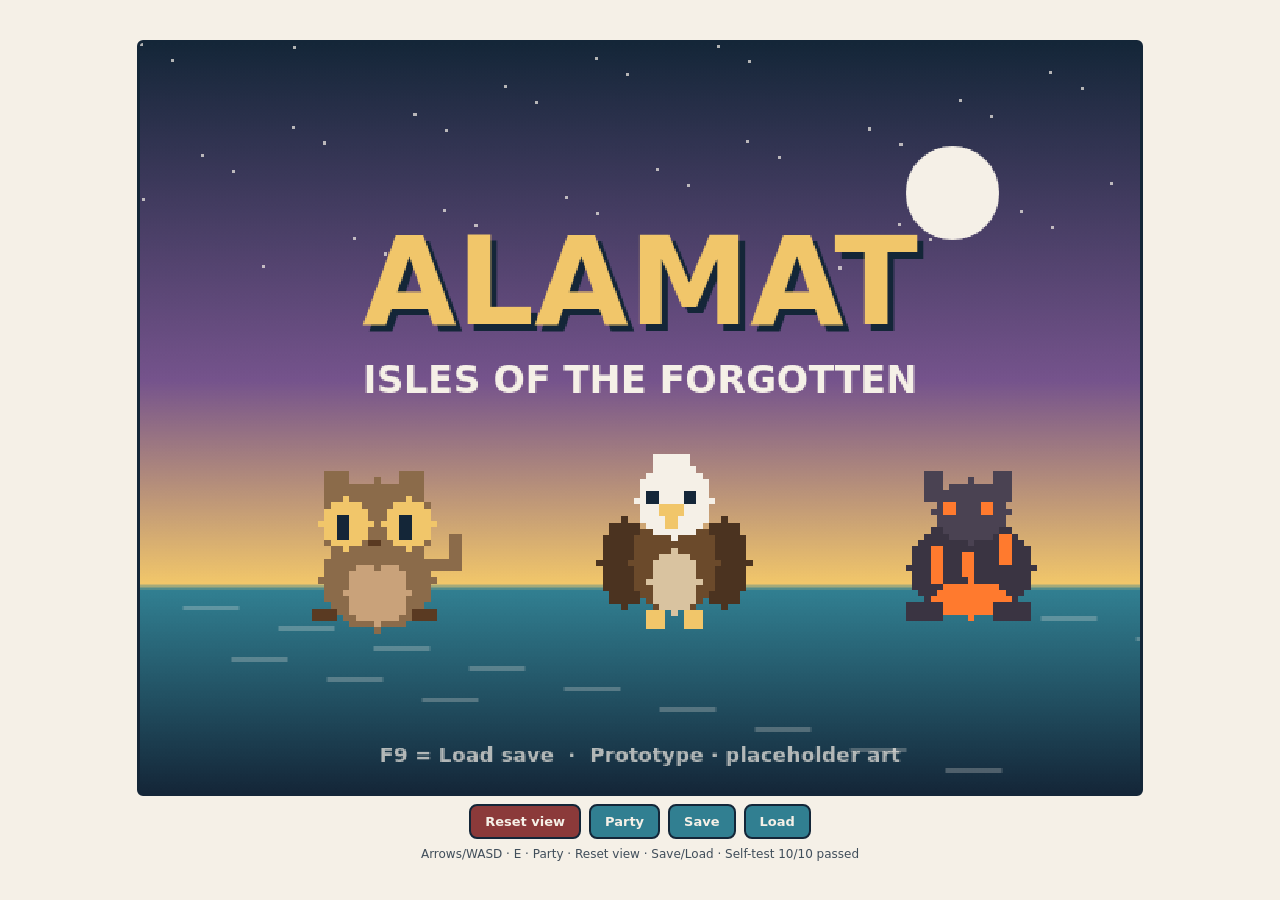
==== commit 7dad492d: "UI reset button and map loading screen" ====
--- a/alamat-prototype.html
+++ b/alamat-prototype.html
@@ -16,10 +16,20 @@
 #pad button{width:52px;height:52px;border-radius:50%;border:2px solid var(--fg);background:var(--ac);color:#f5f0e7;font:bold 18px system-ui;touch-action:none}
 @media (hover:none) and (pointer:coarse){#pad{display:flex}}
 #foot{margin:0;text-align:center;font-size:12px;opacity:.8;max-width:96vw}
+#bar{display:flex;gap:8px;flex-wrap:wrap;justify-content:center;align-items:center;width:min(96vw,640px)}
+#bar button{border:2px solid var(--fg);background:var(--ac);color:#f5f0e7;font:bold 13px system-ui;padding:8px 14px;border-radius:8px;cursor:pointer}
+#bar button:hover{filter:brightness(1.1)}
+#bar button#btn-reset{background:#8B3A3A}
 </style></head><body>
 <canvas id="g" aria-label="ALAMAT prototype game canvas. Arrow keys or WASD to move, E or Space to interact, P for party."></canvas>
+<div id="bar">
+  <button type="button" id="btn-reset" title="Clear stuck screen / busy state">Reset view</button>
+  <button type="button" id="btn-party" title="Open party (P)">Party</button>
+  <button type="button" id="btn-save" title="Save (F5)">Save</button>
+  <button type="button" id="btn-load" title="Load (F9)">Load</button>
+</div>
 <div id="pad"><div class="dp"><button data-a="up">▲</button><button data-a="left">◀</button><button data-a="down">▼</button><button data-a="right">▶</button></div><div class="ab"><button data-a="back">B</button><button data-a="ok">A</button></div></div>
-<p id="foot">Arrows/WASD move · E/Space interact · P party · X/Esc back · F2 collision · F5 save · F9 load</p>
+<p id="foot">Arrows/WASD · E interact · P party · Reset view if stuck · F5 save · F9 load</p>
 <script>
 (()=>{'use strict';
 const T=32,W=640,H=480,$=i=>document.getElementById(i),cv=$('g'),c=cv.getContext('2d');cv.width=W;cv.height=H;c.imageSmoothingEnabled=false;
@@ -327,9 +337,17 @@
  try{
   if(e.to==='F'&&!S.f.starter){await talk('',['You should speak with Ate Luz first. She’s on the plaza.']);p.y=1;p.py=T;p.dir=0;S.fade=0;fadeTarget=null;S.busy=false;S._warping=false;return}
   if(e.to==='S'&&!S.f.bonded){await talk('',['The path feels sealed… Bond with a creature first.']);p.y=1;p.py=T;p.dir=0;S.fade=0;fadeTarget=null;S.busy=false;S._warping=false;return}
-  await fade(1);const dest=MAPS[e.to]||V;if(!dest||!dest.gl){S.fade=0;fadeTarget=null;S.busy=false;S._warping=false;S.msg={t:'Map failed to load.',ttl:120};return}
-  loadMap(dest,e.tx,e.ty,e.dir);await fade(0);
- }catch(err){console.error('warp error',err);S.fade=0;fadeTarget=null;S.mode='world'}
+  const dest=MAPS[e.to]||V;
+  const placeName=(dest&&dest.name)||'somewhere new';
+  S.loading={name:placeName,phase:'out'};
+  await fade(1);
+  if(!dest||!dest.gl){S.loading=null;S.fade=0;fadeTarget=null;S.busy=false;S._warping=false;S.msg={t:'Map failed to load.',ttl:120};return}
+  loadMap(dest,e.tx,e.ty,e.dir);
+  S.loading={name:placeName,phase:'in'};
+  await sleep(280);
+  await fade(0);
+  S.loading=null;
+ }catch(err){console.error('warp error',err);S.fade=0;fadeTarget=null;S.loading=null;S.mode='world'}
  S.busy=false;S._warping=false}
 function arrive(){const p=S.p,m=S.map;if(!m)return;
  const e=m.exits.find(q=>q.x===p.x&&q.y===p.y);if(e){warp(e);return}
@@ -401,10 +419,23 @@
  if((S.t/500|0)%2)tx('Press Enter or tap to begin',W/2,430,P.off,20,'center');
  tx('F9 = Load save  ·  Prototype · placeholder art',W/2,460,'rgba(245,240,231,.7)',13,'center')}
 function drawMsg(){if(!S.msg)return;c.fillStyle='rgba(20,38,56,.85)';c.fillRect(W/2-140,H/2-24,280,48);tx(S.msg.t,W/2,H/2+6,P.off,16,'center')}
+function drawLoading(){
+  if(!S.loading)return;
+  c.fillStyle='rgba(13,24,35,.92)';c.fillRect(0,0,W,H);
+  const name=S.loading.name||'…';
+  tx('Traveling…',W/2,H/2-36,P.gold,22,'center');
+  tx(name,W/2,H/2+4,P.off,28,'center');
+  const dots='.'.repeat(1+((S.t/400)|0)%3);
+  tx('Please wait'+dots,W/2,H/2+40,'rgba(245,240,231,.7)',16,'center');
+  // simple progress bar
+  const bw=220,bh=8,bx=W/2-bw/2,by=H/2+64;
+  c.fillStyle=P.navy;c.fillRect(bx,by,bw,bh);
+  const prog=S.loading.phase==='out'?Math.min(1,S.fade):Math.max(0,1-S.fade);
+  c.fillStyle=P.teal;c.fillRect(bx,by,bw*prog,bh);
+}
 function frame(ts){const dt=Math.min(50,ts-(frame.l||ts));frame.l=ts;
  try{tickFade();update(dt)}catch(err){console.error('update',err)}
  c.clearRect(0,0,W,H);
- // Always fill a light playfield under the world so a failed draw never looks like a black void
  if(S.mode!=='title'){c.fillStyle='#1a3a4a';c.fillRect(0,0,W,H)}
  try{
   if(S.mode==='title')drawTitle();
@@ -415,13 +446,14 @@
   else{S.mode='world'}
   drawMsg();
   if(S.fade>0.01){c.fillStyle='rgba(20,38,56,'+Math.min(1,S.fade)+')';c.fillRect(0,0,W,H)}
- }catch(err){console.error('draw',err);c.fillStyle=P.navy;c.fillRect(0,0,W,H);tx('Draw error — press F3 to reset',W/2,H/2,P.off,16,'center');S.fade=0;fadeTarget=null}
+  drawLoading();
+ }catch(err){console.error('draw',err);c.fillStyle=P.navy;c.fillRect(0,0,W,H);tx('Draw error — use Reset view',W/2,H/2,P.off,16,'center');S.fade=0;fadeTarget=null}
  requestAnimationFrame(frame)}
 
 /* ---------- input ---------- */
-function unstick(){S.fade=0;fadeTarget=null;S.busy=false;S._warping=false;waiter=null;PARTY=null;DG=null;U=null;if(S.mode==='battle'&&!B)S.mode='world';S.msg={t:'State reset (F3)',ttl:90}}
+function unstick(){S.fade=0;fadeTarget=null;S.busy=false;S._warping=false;S.loading=null;waiter=null;PARTY=null;DG=null;U=null;if(S.mode==='battle'&&!B)S.mode='world';S.msg={t:'View reset',ttl:90}}
 function dispatch(a){if(waiter){const w=waiter;waiter=null;w(a);return}
- if(S.mode==='title'&&a==='ok'){S.mode='world';S.fade=0;fadeTarget=null;return}
+ if(S.mode==='title'&&a==='ok'){S.mode='world';S.fade=0;fadeTarget=null;S.loading=null;return}
  if(S.mode==='world'&&!S.busy&&!S.p.mv){if(a==='ok')interact();if(a==='party')openParty()}}
 const KM={ArrowUp:'up',w:'up',ArrowDown:'down',s:'down',ArrowLeft:'left',a:'left',ArrowRight:'right',d:'right',
  Enter:'ok',' ':'ok',e:'ok',z:'ok',Escape:'back',x:'back',Backspace:'back',p:'party',P:'party'};
@@ -435,6 +467,10 @@
 addEventListener('keyup',e=>{const a=KM[e.key.length>1?e.key:e.key.toLowerCase()];if(a)ku(a)});
 document.querySelectorAll('#pad button').forEach(b=>{const a=b.dataset.a;b.addEventListener('pointerdown',e=>{e.preventDefault();kd(a)});for(const ev of['pointerup','pointerleave','pointercancel'])b.addEventListener(ev,()=>ku(a))});
 cv.addEventListener('pointerdown',()=>{if(S.mode==='title')dispatch('ok')});
+$('btn-reset').addEventListener('click',()=>unstick());
+$('btn-party').addEventListener('click',()=>{if(S.mode==='world'&&!S.busy)openParty()});
+$('btn-save').addEventListener('click',()=>{if(S.mode==='world'&&!S.busy)saveGame()});
+$('btn-load').addEventListener('click',()=>{if(S.mode==='title'||(S.mode==='world'&&!S.busy))loadGame()});
 
 /* ---------- self-tests ---------- */
 const TESTS=[
@@ -450,7 +486,7 @@
  ['XP level-up increases stats',()=>{const c=mkC('agilunos',5);const a0=c.atk;gainXP(c,200);return c.lv>5&&c.atk>a0}]
 ];
 const res=TESTS.map(([n,f])=>{let ok=false;try{ok=!!f()}catch(e){}return[n,ok]});
-console.table(res);$('foot').textContent='Arrows/WASD · E interact · P party · F3 reset · F5 save · F9 load · Self-test '+res.filter(r=>r[1]).length+'/'+res.length+' passed';
+console.table(res);$('foot').textContent='Arrows/WASD · E · Party · Reset view · Save/Load · Self-test '+res.filter(r=>r[1]).length+'/'+res.length+' passed';
 window.ALAMAT={S,V,F,SH,tests:res,saveGame,loadGame};requestAnimationFrame(frame);
 })();
 </script></body></html>
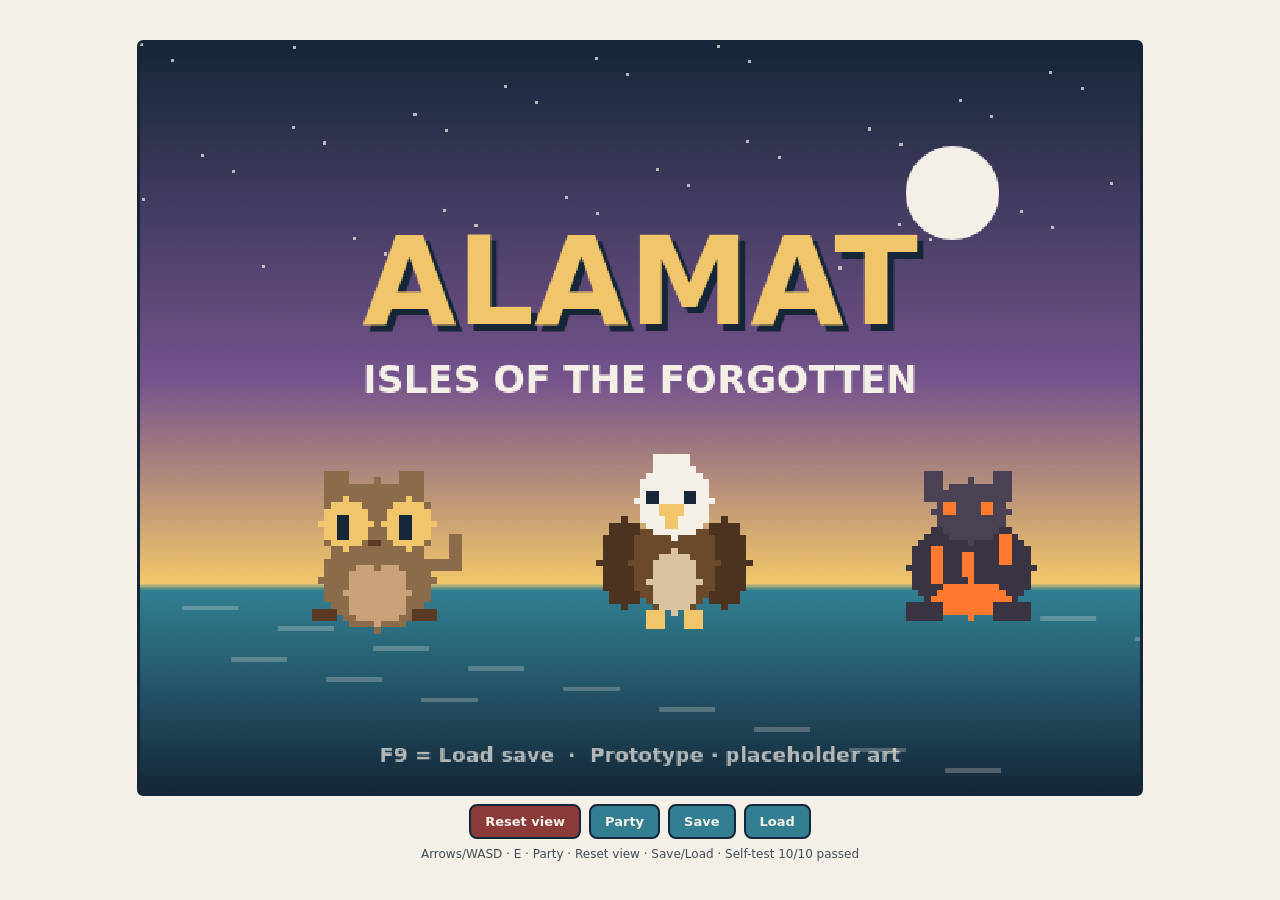
==== commit 71ea1d17: "Update Alamat game project" ====
--- a/alamat-prototype.html
+++ b/alamat-prototype.html
@@ -306,7 +306,7 @@
 function tickFade(){
   if(fadeTarget===null)return;
   const d=fadeTarget-S.fade;
-  if(Math.abs(d)<.03){S.fade=fadeTarget;fadeTarget=null;return}
+  if(Math.abs(d)<=.12){S.fade=fadeTarget;fadeTarget=null;return} /* snap within one step; the old <.03 test let 0.12 steps oscillate forever (0.96 <-> 1.08) */
   S.fade+=Math.sign(d)*.12;
 }
 
